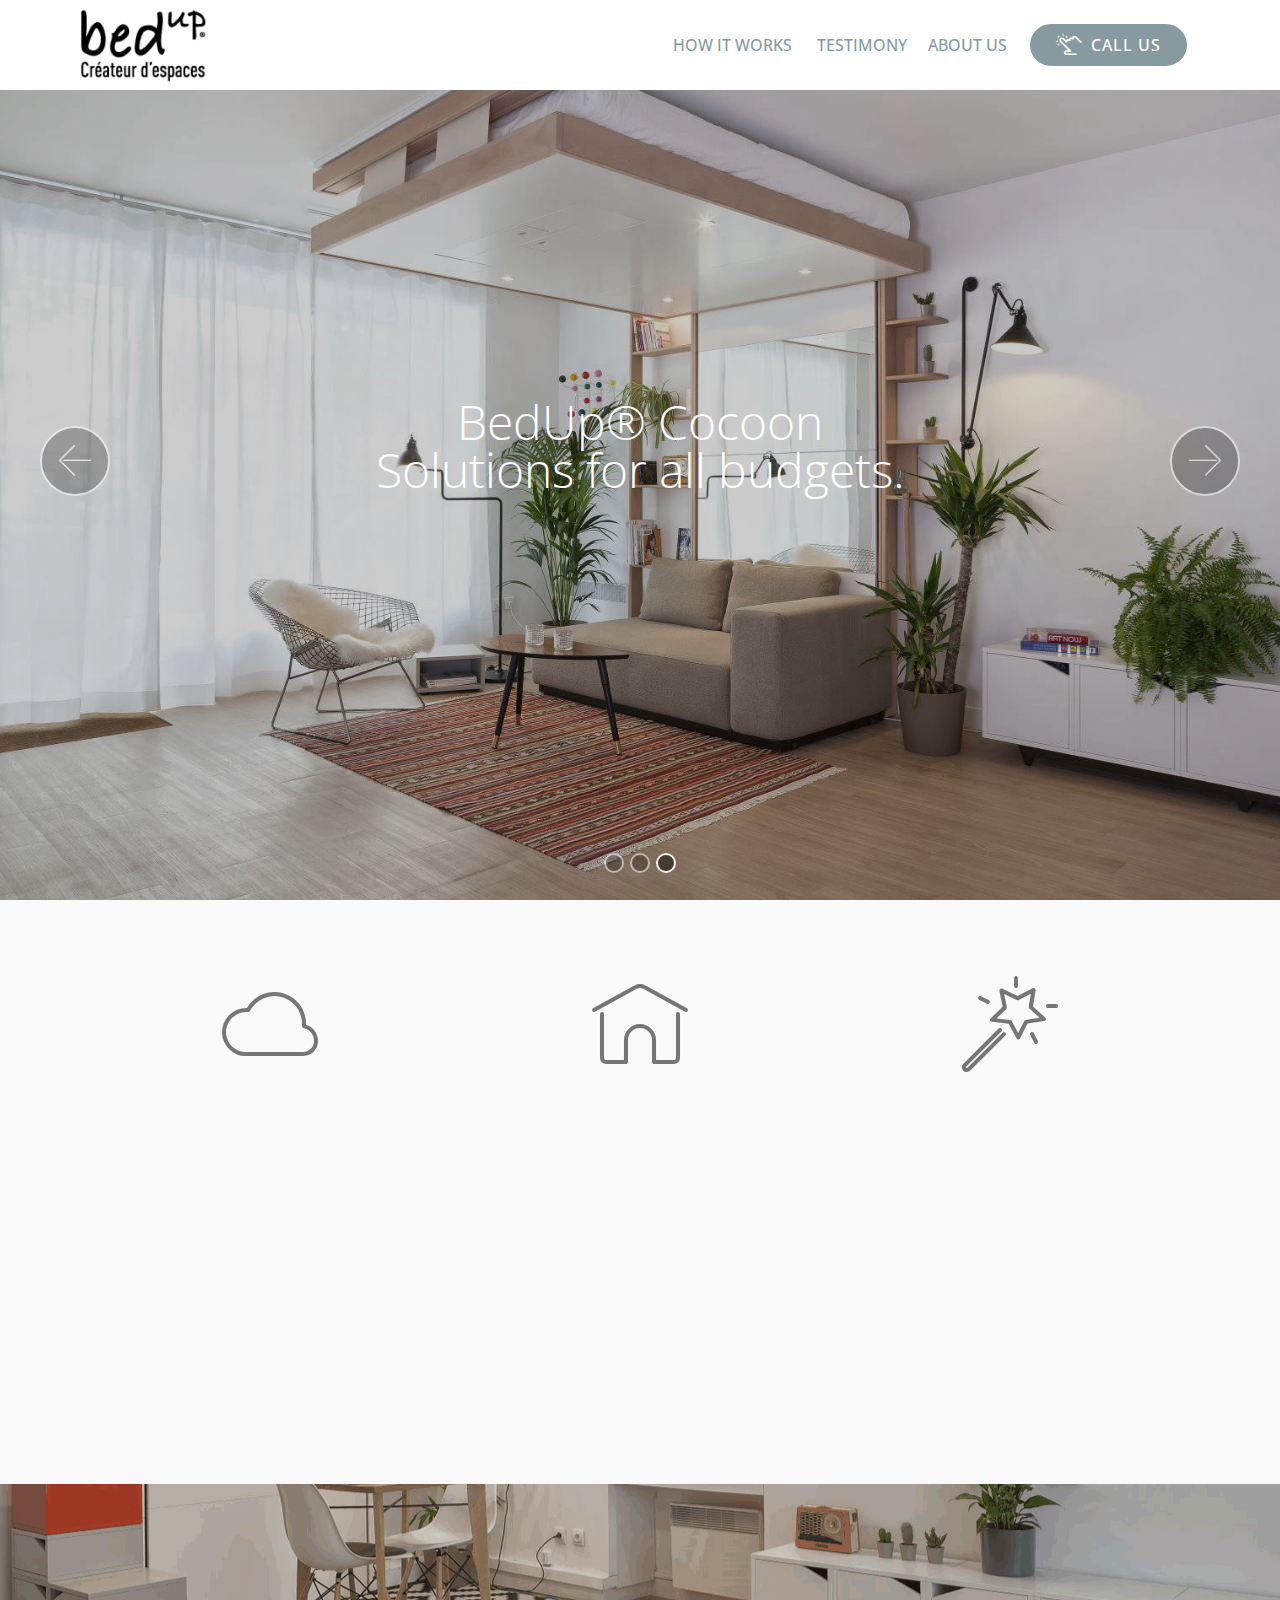
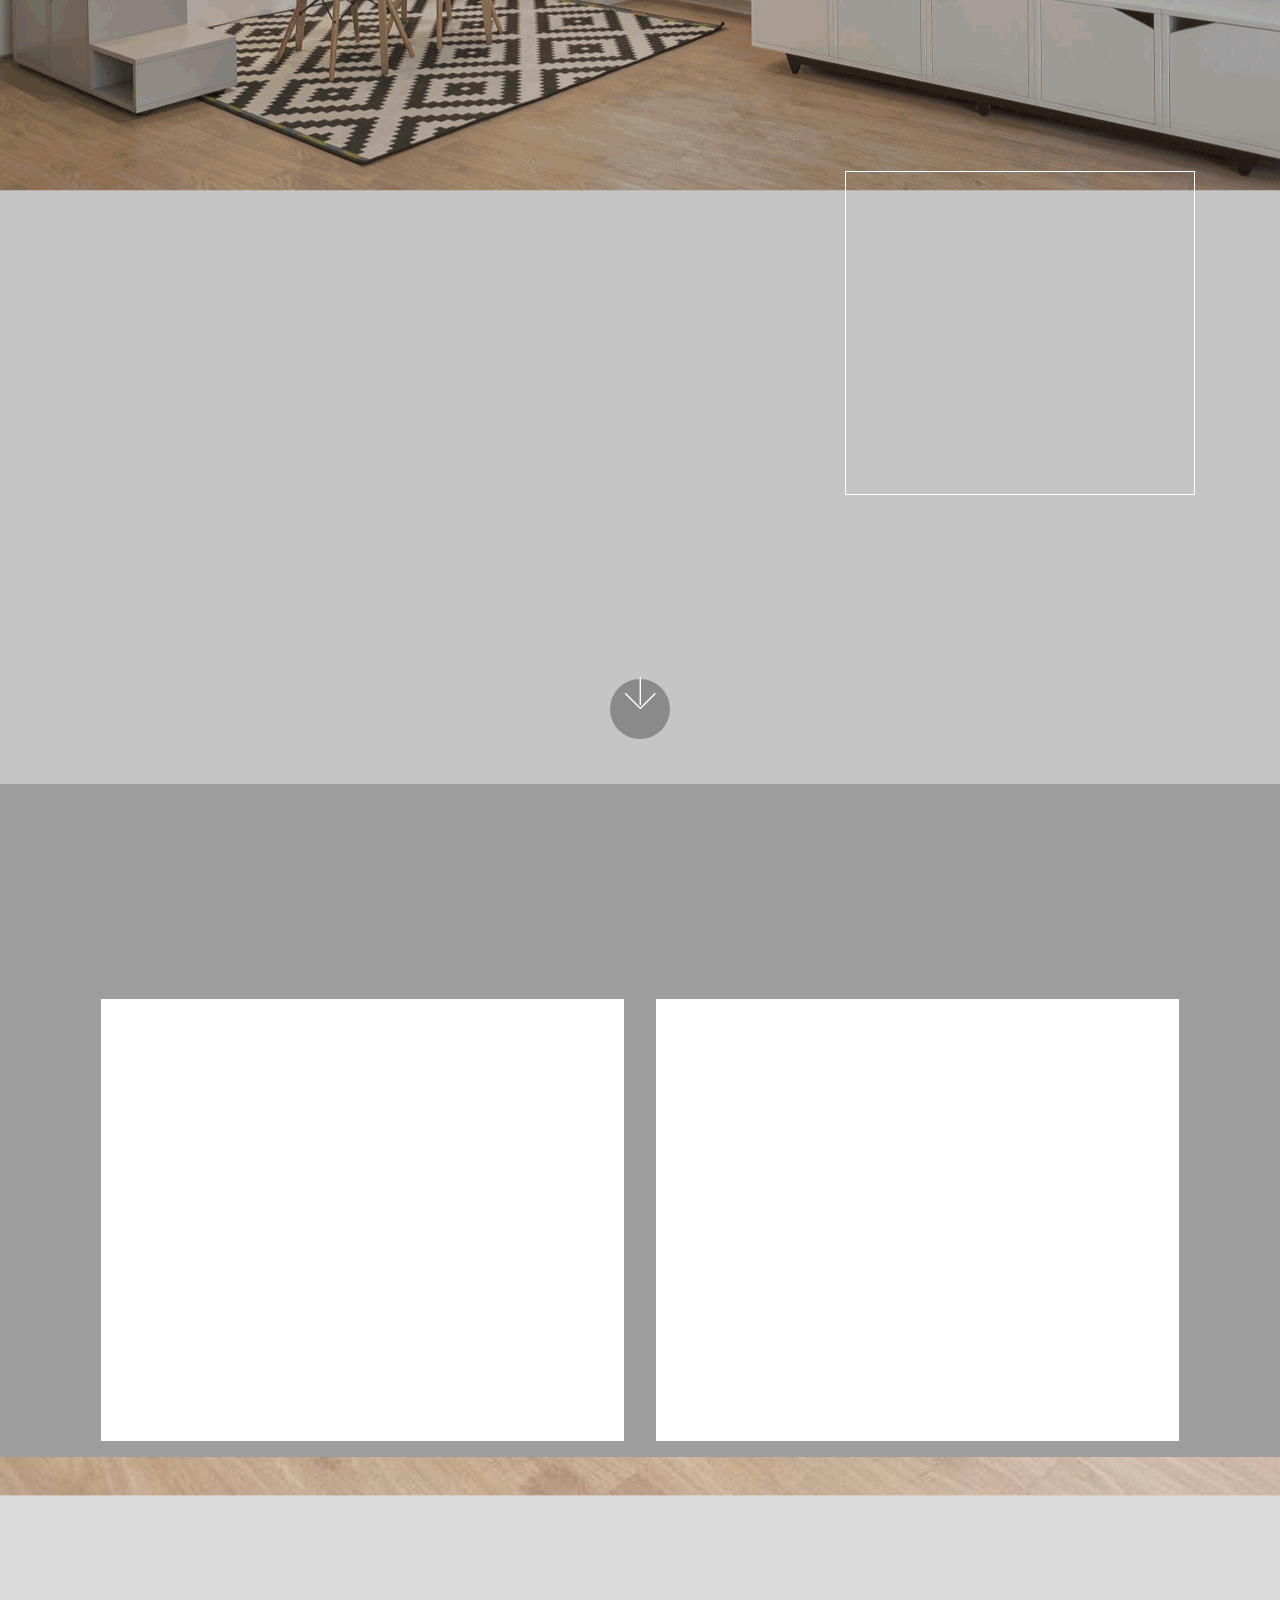
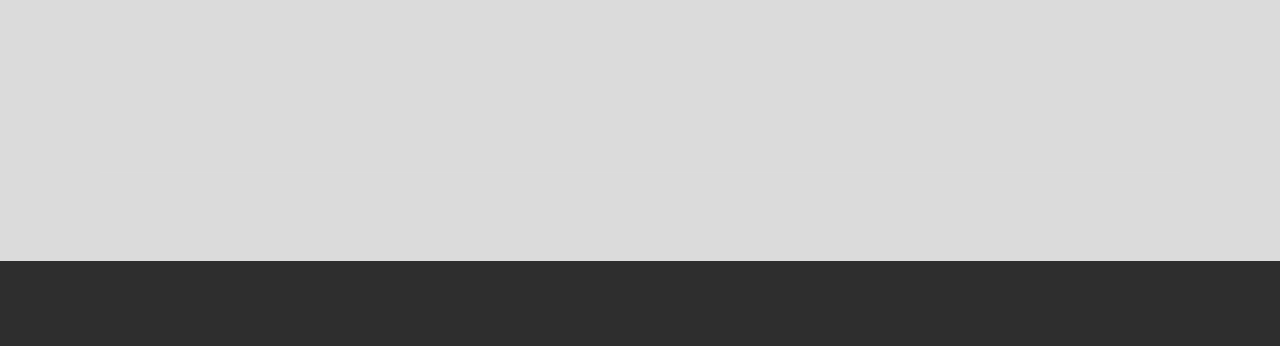
==== index.html @ de36a746 "create github pages" ====
<!DOCTYPE html>
<html >
<head>
  <!-- Site made with Mobirise Website Builder v4.7.2, https://mobirise.com -->
  <meta charset="UTF-8">
  <meta http-equiv="X-UA-Compatible" content="IE=edge">
  <meta name="generator" content="Mobirise v4.7.2, mobirise.com">
  <meta name="viewport" content="width=device-width, initial-scale=1, minimum-scale=1">
  <link rel="shortcut icon" href="assets/images/bedup-logo.png" type="image/x-icon">
  <meta name="description" content="	Optimize space combining on the same room living room, office and bedroom
	Smart alternative to the pull out couch, wardrobe-bed and mezzanine
	Minimum space and no need to move furniture to use his bed.

">
  <title>BedUp® beds.</title>
  <link rel="stylesheet" href="assets/web/assets/mobirise-icons/mobirise-icons.css">
  <link rel="stylesheet" href="assets/web/assets/mobirise-icons-bold/mobirise-icons-bold.css">
  <link rel="stylesheet" href="assets/tether/tether.min.css">
  <link rel="stylesheet" href="assets/bootstrap/css/bootstrap.min.css">
  <link rel="stylesheet" href="assets/bootstrap/css/bootstrap-grid.min.css">
  <link rel="stylesheet" href="assets/bootstrap/css/bootstrap-reboot.min.css">
  <link rel="stylesheet" href="assets/socicon/css/styles.css">
  <link rel="stylesheet" href="assets/animatecss/animate.min.css">
  <link rel="stylesheet" href="assets/dropdown/css/style.css">
  <link rel="stylesheet" href="assets/theme/css/style.css">
  <link rel="stylesheet" href="assets/mobirise/css/mbr-additional.css" type="text/css">
  
  
  
</head>
<body>
  <section class="menu cid-qAcu4gGdfv" once="menu" id="menu2-m">

    

    <nav class="navbar navbar-expand beta-menu navbar-dropdown align-items-center navbar-fixed-top navbar-toggleable-sm">
        <button class="navbar-toggler navbar-toggler-right" type="button" data-toggle="collapse" data-target="#navbarSupportedContent" aria-controls="navbarSupportedContent" aria-expanded="false" aria-label="Toggle navigation">
            <div class="hamburger">
                <span></span>
                <span></span>
                <span></span>
                <span></span>
            </div>
        </button>
        <div class="menu-logo">
            <div class="navbar-brand">
                <span class="navbar-logo">
                    <a href="index.html#header15-1">
                        <img src="assets/images/bedup-logo-officiel-144x84.png" alt="Mobirise" title="" style="height: 4.6rem;">
                    </a>
                </span>
                
            </div>
        </div>
        <div class="collapse navbar-collapse" id="navbarSupportedContent">
            <ul class="navbar-nav nav-dropdown" data-app-modern-menu="true"><li class="nav-item">
                    <a class="nav-link link text-warning display-4" href="index.html#features1-2"><strong>&nbsp;</strong>HOW IT WORKS</a>
                </li><li class="nav-item"><a class="nav-link link text-warning display-4" href="index.html#testimonials1-j">&nbsp;TESTIMONY</a></li><li class="nav-item">
                    <a class="nav-link link text-warning display-4" href="index.html#footer1-f">ABOUT US</a>
                </li></ul>
            <div class="navbar-buttons mbr-section-btn"><a class="btn btn-sm btn-warning display-4" href="tel:+972-52-553-5338"><span class="mbrib-touch mbr-iconfont mbr-iconfont-btn"></span>CALL US</a></div>
        </div>
    </nav>
</section>

<section class="engine"><a href="https://mobirise.me/w">html5 templates</a></section><section class="carousel slide cid-qyXpGbetZZ" data-interval="false" id="slider1-g">

    

    <div class="full-screen"><div class="mbr-slider slide carousel" data-pause="true" data-keyboard="false" data-ride="carousel" data-interval="4000"><ol class="carousel-indicators"><li data-app-prevent-settings="" data-target="#slider1-g" data-slide-to="0"></li><li data-app-prevent-settings="" data-target="#slider1-g" data-slide-to="1"></li><li data-app-prevent-settings="" data-target="#slider1-g" class=" active" data-slide-to="2"></li></ol><div class="carousel-inner" role="listbox"><div class="carousel-item slider-fullscreen-image" data-bg-video-slide="false" style="background-image: url(assets/images/bedup-campus-05-email-1600x1067-1600x1067.jpg);"><div class="container container-slide"><div class="image_wrapper"><div class="mbr-overlay" style="opacity: 0.2;"></div><img src="assets/images/bedup-campus-05-email-1600x1067-1600x1067.jpg"><div class="carousel-caption justify-content-center"><div class="col-10 align-center"><h2 class="mbr-fonts-style display-2">BedUp® Campus<br>No need to move to go to bed</h2></div></div></div></div></div><div class="carousel-item slider-fullscreen-image" data-bg-video-slide="false" style="background-image: url(assets/images/bedup-vision-02-email-1600x1067-1600x1067.jpg);"><div class="container container-slide"><div class="image_wrapper"><div class="mbr-overlay"></div><img src="assets/images/bedup-vision-02-email-1600x1067-1600x1067.jpg"><div class="carousel-caption justify-content-center"><div class="col-10 align-left"><h2 class="mbr-fonts-style display-2">BedUp® Vision<br>Elegant &amp; Functional&nbsp;</h2></div></div></div></div></div><div class="carousel-item slider-fullscreen-image active" data-bg-video-slide="false" style="background-image: url(assets/images/bedup-cocoon-02-email-1600x1067-1600x1067.jpg);"><div class="container container-slide"><div class="image_wrapper"><div class="mbr-overlay" style="opacity: 0.2;"></div><img src="assets/images/bedup-cocoon-02-email-1600x1067-1600x1067.jpg"><div class="carousel-caption justify-content-center"><div class="col-10 align-right"><h2 class="mbr-fonts-style display-2">BedUp® Cocoon<br>Solutions for all budgets.</h2></div></div></div></div></div></div><a data-app-prevent-settings="" class="carousel-control carousel-control-prev" role="button" data-slide="prev" href="#slider1-g"><span aria-hidden="true" class="mbri-left mbr-iconfont"></span><span class="sr-only">Previous</span></a><a data-app-prevent-settings="" class="carousel-control carousel-control-next" role="button" data-slide="next" href="#slider1-g"><span aria-hidden="true" class="mbri-right mbr-iconfont"></span><span class="sr-only">Next</span></a></div></div>

</section>

<section class="features1 cid-qyu5b8ZCJw" id="features1-2">
    
    

    
    <div class="container">
        <div class="media-container-row">

            <div class="card p-3 col-12 col-md-6 col-lg-4">
                <div class="card-img pb-3">
                    <span class="mbr-iconfont mbri-cloud" style="color: rgb(118, 118, 118);"></span>
                </div>
                <div class="card-box">
                    <h4 class="card-title py-3 mbr-fonts-style display-5">COMFORT</h4>
                    <p class="mbr-text mbr-fonts-style display-7">The bed-tray equipped with slats ensures same quality and comfort that a traditional bed.&nbsp;<br>Smart alternative to the pull out couch, wardrobe-bed and mezzanine
<br>Minimum space and no need to move furniture to use his bed.<br></p>
                </div>
            </div>

            <div class="card p-3 col-12 col-md-6 col-lg-4">
                <div class="card-img pb-3">
                    <span class="mbr-iconfont mbri-home" style="color: rgb(118, 118, 118);"></span>
                </div>
                <div class="card-box">
                    <h4 class="card-title py-3 mbr-fonts-style display-5">DECO</h4>
                    <p class="mbr-text mbr-fonts-style display-7">Integrating small bright spots under the bed turns it into an elegant ceiling light when in high position.&nbsp;<br>Combines elegant design with a functional, fast and silent system for daily use.
<br><br>&nbsp;</p>
                </div>
            </div>

            <div class="card p-3 col-12 col-md-6 col-lg-4">
                <div class="card-img pb-3">
                    <span class="mbr-iconfont mbri-magic-stick" style="color: rgb(118, 118, 118);"></span>
                </div>
                <div class="card-box">
                    <h4 class="card-title py-3 mbr-fonts-style display-5">CUSTOMIZE</h4>
                    <p class="mbr-text mbr-fonts-style display-7">A wide range of accessories is available to customize installation (mirrors, shelves, spot lights)<br>BedUp® comes in several models &amp; is&nbsp;perfect for small spaces <br>&nbsp;Get some extra space simply and aesthetically.&nbsp;<br>&nbsp;</p>
                </div>
            </div>

            

        </div>

    </div>

</section>

<section class="cid-qyu57uAh74 mbr-fullscreen mbr-parallax-background" id="header15-1">

    

    <div class="mbr-overlay" style="opacity: 0.2; background-color: rgb(35, 35, 35);"></div>

    <div class="container align-right">
<div class="row">
    <div class="mbr-white col-lg-8 col-md-7 content-container">
        <h1 class="mbr-section-title mbr-bold pb-3 mbr-fonts-style display-2">&nbsp;<span style="font-weight: normal;">BEDUP® <br>SPACE FOR DREAMS</span></h1>
        <p class="mbr-text pb-3 mbr-fonts-style display-5">&nbsp; Optimize space combining on the same room <br>living room, office and bedroom<br><br>BEDUP® perfect for small spaces<br></p>
    </div>
    <div class="col-lg-4 col-md-5">
    <div class="form-container">
        <div class="media-container-column" data-form-type="formoid">
            <div data-form-alert="" hidden="" class="align-center">Nous vous recontactons prochainement !
PLUS D'INFOS SUR  www.isolation-un-euro.fr</div>
            <form class="mbr-form" action="https://mobirise.com/" method="post" data-form-title="Mobirise Form"><input type="hidden" name="email" data-form-email="true" value="RJsSmFTEd/DNKPx/GMkqSo+VES9348cDKSripJlyoXv/T1XuLhjpOS/wDwe92d45ATA30zPIASbLzynqp5A9hoW/FUodmvIGKwKpRWeLE13OHWR8a7GVLadb8E2IxSIB" data-form-field="Email">
                <div data-for="name">
                    <div class="form-group">
                        <input type="text" class="form-control px-3" name="name" data-form-field="Name" placeholder="Nom" required="" id="name-header15-1">
                    </div>
                </div>
                <div data-for="email">
                    <div class="form-group">
                        <input type="email" class="form-control px-3" name="email" data-form-field="Email" placeholder="Email" required="" id="email-header15-1">
                    </div>
                </div>
                <div data-for="phone">
                    <div class="form-group">
                        <input type="tel" class="form-control px-3" name="phone" data-form-field="Phone" placeholder="Mobile" id="phone-header15-1">
                    </div>
                </div>
                
                <span class="input-group-btn"><button href="" type="submit" class="btn btn-form btn-primary-outline display-4">SEND</button></span>
            </form>
        </div>
    </div>
    </div>
</div>
    </div>
    <div class="mbr-arrow hidden-sm-down" aria-hidden="true">
        <a href="#next">
            <i class="mbri-down mbr-iconfont"></i>
        </a>
    </div>
</section>

<section class="testimonials1 cid-qzf1mbn3io mbr-parallax-background" id="testimonials1-j">

    

    <div class="mbr-overlay" style="opacity: 0.4; background-color: rgb(35, 35, 35);">
    </div>
    <div class="container">
        <div class="media-container-row">
            <div class="title col-12 align-center">
                <h2 class="pb-3 mbr-fonts-style display-2">
                    
                <div><br></div><div>
</div><div>THEY CHOOSED BedUp®</div></h2>
                <h3 class="mbr-section-subtitle mbr-light pb-3 mbr-fonts-style display-5">FRENCH DESIGN AND MANUFACTURING</h3>
            </div>
        </div>
    </div>

    <div class="container pt-3 mt-2">
        <div class="media-container-row">
            <div class="mbr-testimonial p-3 align-center col-12 col-md-6">
                <div class="panel-item p-3">
                    <div class="card-block">
                        <div class="testimonial-photo">
                            <img src="assets/images/team8-263x380.jpg" alt="" title="">
                        </div>
                        <p class="mbr-text mbr-fonts-style display-7">Instead of folding against a wall, this space-saving bed can be hoisted up to the ceiling to create more room in studio apartments<br></p>
                    </div>
                    <div class="card-footer">
                        <div class="mbr-author-name mbr-bold mbr-fonts-style display-7"></div>
                        <small class="mbr-author-desc mbr-italic mbr-light mbr-fonts-style display-7">DECORATION MAGAZINE<br><strong>Meg Miller Co Design</strong><br>Paris<br></small>
                    </div>
                </div>
            </div>

            <div class="mbr-testimonial p-3 align-center col-12 col-md-6">
                <div class="panel-item p-3">
                    <div class="card-block">
                        <div class="testimonial-photo">
                            <img src="assets/images/03-150x150.jpg" alt="" title="">
                        </div>
                        <p class="mbr-text mbr-fonts-style display-7">Adaptive space-saving <br>bed snaps into ceiling when not needed<br>The best way to handle little flats</p>
                    </div>
                    <div class="card-footer">
                        <div class="mbr-author-name mbr-bold mbr-fonts-style display-7"><span style="font-weight: normal;">FAIR COMPANY</span><br>Kirsten Dunzen<br></div>
                        <small class="mbr-author-desc mbr-italic mbr-light mbr-fonts-style display-7">London</small>
                    </div>
                </div>
            </div>

            

            

            

            
        </div>
    </div>   
</section>

<section class="cid-qyMAiLQuYO mbr-parallax-background" id="footer1-f">

    

    <div class="mbr-overlay" style="background-color: rgb(60, 60, 60); opacity: 0.1;"></div>

    <div class="container">
        <div class="media-container-row content text-white">
            <div class="col-12 col-md-3">
                <div class="media-wrap">
                    <a href="https://mobirise.com/">
                        <img src="assets/images/bedup-logo-officiel-188x109.png" alt="Mobirise" title="">
                    </a>
                </div>
            </div>
            <div class="col-12 col-md-3 mbr-fonts-style display-7">
                <h5 class="pb-3">FIND US</h5>
                <p class="mbr-text">POB 265<br>JERUSALEM<br><br><br>BEDUP ISRAEL<br>BEDUP &nbsp;GROUP<br><br></p>
            </div>
            <div class="col-12 col-md-3 mbr-fonts-style display-7">
                <h5 class="pb-3">
                    CONTACT US</h5>
                <p class="mbr-text">
                    Email: <a href="mailto:Bedup.israel@gmail.com" class="text-white">Bedup.israel@gmail.com</a><br>Tel: <a href="tel:+972-52-553-5338" class="text-white">052-553-5338</a><br><br><br>ID : 522019322&nbsp;<a href="tel:+33975180440"><br></a><br></p>
            </div>
            <div class="col-12 col-md-3 mbr-fonts-style display-7">
                <h5 class="pb-3">LINKS</h5>
                <p class="mbr-text">D<a href="http://www.delphinemaumot.com/" class="text-white" target="_blank">elphine Maumot</a>&nbsp;Architect<br>London<br><br>Philippe Loury
Architecte
<br>Paris<br><br></p>
            </div>
        </div>
        <div class="footer-lower">
            <div class="media-container-row">
                <div class="col-sm-12">
                    <hr>
                </div>
            </div>
            <div class="media-container-row mbr-white">
                <div class="col-sm-6 copyright">
                    <p class="mbr-text mbr-fonts-style display-7">© Copyright 2014-2018<br></p>
                </div>
                <div class="col-md-6">
                    <div class="social-list align-right">
                        <div class="soc-item">
                            <a href="https://twitter.com/mobirise" target="_blank">
                                <span class="mbr-iconfont mbr-iconfont-social socicon-facebook socicon"></span>
                            </a>
                        </div>
                        
                        
                        
                        
                        
                    </div>
                </div>
            </div>
        </div>
    </div>
</section>

<section once="" class="cid-qyMA9ke7Hw" id="footer6-d">

    

    

    <div class="container">
        <div class="media-container-row align-center mbr-white">
            <div class="col-12">
                <p class="mbr-text mb-0 mbr-fonts-style display-7">
                    © Copyright 2014- 2018 BedUpIsrael®&nbsp;</p>
            </div>
        </div>
    </div>
</section>


  <script src="assets/web/assets/jquery/jquery.min.js"></script>
  <script src="assets/popper/popper.min.js"></script>
  <script src="assets/tether/tether.min.js"></script>
  <script src="assets/bootstrap/js/bootstrap.min.js"></script>
  <script src="assets/ytplayer/jquery.mb.ytplayer.min.js"></script>
  <script src="assets/vimeoplayer/jquery.mb.vimeo_player.js"></script>
  <script src="assets/bootstrapcarouselswipe/bootstrap-carousel-swipe.js"></script>
  <script src="assets/viewportchecker/jquery.viewportchecker.js"></script>
  <script src="assets/parallax/jarallax.min.js"></script>
  <script src="assets/dropdown/js/script.min.js"></script>
  <script src="assets/touchswipe/jquery.touch-swipe.min.js"></script>
  <script src="assets/smoothscroll/smooth-scroll.js"></script>
  <script src="assets/theme/js/script.js"></script>
  <script src="assets/slidervideo/script.js"></script>
  <script src="assets/formoid/formoid.min.js"></script>
  
  
 <div id="scrollToTop" class="scrollToTop mbr-arrow-up"><a style="text-align: center;"><i></i></a></div>
    <input name="animation" type="hidden">
  </body>
</html>
---- assets/web/assets/mobirise-icons/mobirise-icons.css ----
@font-face {
  font-family: 'MobiriseIcons';
  src:  url('mobirise-icons.eot?spat4u');
  src:  url('mobirise-icons.eot?spat4u#iefix') format('embedded-opentype'),
    url('mobirise-icons.ttf?spat4u') format('truetype'),
    url('mobirise-icons.woff?spat4u') format('woff'),
    url('mobirise-icons.svg?spat4u#MobiriseIcons') format('svg');
  font-weight: normal;
  font-style: normal;
}

[class^="mbri-"], [class*=" mbri-"] {
  /* use !important to prevent issues with browser extensions that change fonts */
  font-family: MobiriseIcons !important;
  speak: none;
  font-style: normal;
  font-weight: normal;
  font-variant: normal;
  text-transform: none;
  line-height: 1;

  /* Better Font Rendering =========== */
  -webkit-font-smoothing: antialiased;
  -moz-osx-font-smoothing: grayscale;
}

.mbri-add-submenu:before {
  content: "\e900";
}
.mbri-alert:before {
  content: "\e901";
}
.mbri-align-center:before {
  content: "\e902";
}
.mbri-align-justify:before {
  content: "\e903";
}
.mbri-align-left:before {
  content: "\e904";
}
.mbri-align-right:before {
  content: "\e905";
}
.mbri-android:before {
  content: "\e906";
}
.mbri-apple:before {
  content: "\e907";
}
.mbri-arrow-down:before {
  content: "\e908";
}
.mbri-arrow-next:before {
  content: "\e909";
}
.mbri-arrow-prev:before {
  content: "\e90a";
}
.mbri-arrow-up:before {
  content: "\e90b";
}
.mbri-bold:before {
  content: "\e90c";
}
.mbri-bookmark:before {
  content: "\e90d";
}
.mbri-bootstrap:before {
  content: "\e90e";
}
.mbri-briefcase:before {
  content: "\e90f";
}
.mbri-browse:before {
  content: "\e910";
}
.mbri-bulleted-list:before {
  content: "\e911";
}
.mbri-calendar:before {
  content: "\e912";
}
.mbri-camera:before {
  content: "\e913";
}
.mbri-cart-add:before {
  content: "\e914";
}
.mbri-cart-full:before {
  content: "\e915";
}
.mbri-cash:before {
  content: "\e916";
}
.mbri-change-style:before {
  content: "\e917";
}
.mbri-chat:before {
  content: "\e918";
}
.mbri-clock:before {
  content: "\e919";
}
.mbri-close:before {
  content: "\e91a";
}
.mbri-cloud:before {
  content: "\e91b";
}
.mbri-code:before {
  content: "\e91c";
}
.mbri-contact-form:before {
  content: "\e91d";
}
.mbri-credit-card:before {
  content: "\e91e";
}
.mbri-cursor-click:before {
  content: "\e91f";
}
.mbri-cust-feedback:before {
  content: "\e920";
}
.mbri-database:before {
  content: "\e921";
}
.mbri-delivery:before {
  content: "\e922";
}
.mbri-desktop:before {
  content: "\e923";
}
.mbri-devices:before {
  content: "\e924";
}
.mbri-down:before {
  content: "\e925";
}
.mbri-download:before {
  content: "\e989";
}
.mbri-drag-n-drop:before {
  content: "\e927";
}
.mbri-drag-n-drop2:before {
  content: "\e928";
}
.mbri-edit:before {
  content: "\e929";
}
.mbri-edit2:before {
  content: "\e92a";
}
.mbri-error:before {
  content: "\e92b";
}
.mbri-extension:before {
  content: "\e92c";
}
.mbri-features:before {
  content: "\e92d";
}
.mbri-file:before {
  content: "\e92e";
}
.mbri-flag:before {
  content: "\e92f";
}
.mbri-folder:before {
  content: "\e930";
}
.mbri-gift:before {
  content: "\e931";
}
.mbri-github:before {
  content: "\e932";
}
.mbri-globe:before {
  content: "\e933";
}
.mbri-globe-2:before {
  content: "\e934";
}
.mbri-growing-chart:before {
  content: "\e935";
}
.mbri-hearth:before {
  content: "\e936";
}
.mbri-help:before {
  content: "\e937";
}
.mbri-home:before {
  content: "\e938";
}
.mbri-hot-cup:before {
  content: "\e939";
}
.mbri-idea:before {
  content: "\e93a";
}
.mbri-image-gallery:before {
  content: "\e93b";
}
.mbri-image-slider:before {
  content: "\e93c";
}
.mbri-info:before {
  content: "\e93d";
}
.mbri-italic:before {
  content: "\e93e";
}
.mbri-key:before {
  content: "\e93f";
}
.mbri-laptop:before {
  content: "\e940";
}
.mbri-layers:before {
  content: "\e941";
}
.mbri-left-right:before {
  content: "\e942";
}
.mbri-left:before {
  content: "\e943";
}
.mbri-letter:before {
  content: "\e944";
}
.mbri-like:before {
  content: "\e945";
}
.mbri-link:before {
  content: "\e946";
}
.mbri-lock:before {
  content: "\e947";
}
.mbri-login:before {
  content: "\e948";
}
.mbri-logout:before {
  content: "\e949";
}
.mbri-magic-stick:before {
  content: "\e94a";
}
.mbri-map-pin:before {
  content: "\e94b";
}
.mbri-menu:before {
  content: "\e94c";
}
.mbri-mobile:before {
  content: "\e94d";
}
.mbri-mobile2:before {
  content: "\e94e";
}
.mbri-mobirise:before {
  content: "\e94f";
}
.mbri-more-horizontal:before {
  content: "\e950";
}
.mbri-more-vertical:before {
  content: "\e951";
}
.mbri-music:before {
  content: "\e952";
}
.mbri-new-file:before {
  content: "\e953";
}
.mbri-numbered-list:before {
  content: "\e954";
}
.mbri-opened-folder:before {
  content: "\e955";
}
.mbri-pages:before {
  content: "\e956";
}
.mbri-paper-plane:before {
  content: "\e957";
}
.mbri-paperclip:before {
  content: "\e958";
}
.mbri-photo:before {
  content: "\e959";
}
.mbri-photos:before {
  content: "\e95a";
}
.mbri-pin:before {
  content: "\e95b";
}
.mbri-play:before {
  content: "\e95c";
}
.mbri-plus:before {
  content: "\e95d";
}
.mbri-preview:before {
  content: "\e95e";
}
.mbri-print:before {
  content: "\e95f";
}
.mbri-protect:before {
  content: "\e960";
}
.mbri-question:before {
  content: "\e961";
}
.mbri-quote-left:before {
  content: "\e962";
}
.mbri-quote-right:before {
  content: "\e963";
}
.mbri-refresh:before {
  content: "\e964";
}
.mbri-responsive:before {
  content: "\e965";
}
.mbri-right:before {
  content: "\e966";
}
.mbri-rocket:before {
  content: "\e967";
}
.mbri-sad-face:before {
  content: "\e968";
}
.mbri-sale:before {
  content: "\e969";
}
.mbri-save:before {
  content: "\e96a";
}
.mbri-search:before {
  content: "\e96b";
}
.mbri-setting:before {
  content: "\e96c";
}
.mbri-setting2:before {
  content: "\e96d";
}
.mbri-setting3:before {
  content: "\e96e";
}
.mbri-share:before {
  content: "\e96f";
}
.mbri-shopping-bag:before {
  content: "\e970";
}
.mbri-shopping-basket:before {
  content: "\e971";
}
.mbri-shopping-cart:before {
  content: "\e972";
}
.mbri-sites:before {
  content: "\e973";
}
.mbri-smile-face:before {
  content: "\e974";
}
.mbri-speed:before {
  content: "\e975";
}
.mbri-star:before {
  content: "\e976";
}
.mbri-success:before {
  content: "\e977";
}
.mbri-sun:before {
  content: "\e978";
}
.mbri-sun2:before {
  content: "\e979";
}
.mbri-tablet:before {
  content: "\e97a";
}
.mbri-tablet-vertical:before {
  content: "\e97b";
}
.mbri-target:before {
  content: "\e97c";
}
.mbri-timer:before {
  content: "\e97d";
}
.mbri-to-ftp:before {
  content: "\e97e";
}
.mbri-to-local-drive:before {
  content: "\e97f";
}
.mbri-touch-swipe:before {
  content: "\e980";
}
.mbri-touch:before {
  content: "\e981";
}
.mbri-trash:before {
  content: "\e982";
}
.mbri-underline:before {
  content: "\e983";
}
.mbri-unlink:before {
  content: "\e984";
}
.mbri-unlock:before {
  content: "\e985";
}
.mbri-up-down:before {
  content: "\e986";
}
.mbri-up:before {
  content: "\e987";
}
.mbri-update:before {
  content: "\e988";
}
.mbri-upload:before {
 content: "\e926"; 
}
.mbri-user:before {
  content: "\e98a";
}
.mbri-user2:before {
  content: "\e98b";
}
.mbri-users:before {
  content: "\e98c";
}
.mbri-video:before {
  content: "\e98d";
}
.mbri-video-play:before {
  content: "\e98e";
}
.mbri-watch:before {
  content: "\e98f";
}
.mbri-website-theme:before {
  content: "\e990";
}
.mbri-wifi:before {
  content: "\e991";
}
.mbri-windows:before {
  content: "\e992";
}
.mbri-zoom-out:before {
  content: "\e993";
}
.mbri-redo:before {
  content: "\e994";
}
.mbri-undo:before {
  content: "\e995";
}
---- assets/web/assets/mobirise-icons-bold/mobirise-icons-bold.css ----
@font-face {
  font-family: 'mobirise-icons-bold';
  src:  url('mobirise-icons-bold.eot?m1l4yr');
  src:  url('mobirise-icons-bold.eot?m1l4yr#iefix') format('embedded-opentype'),
    url('mobirise-icons-bold.ttf?m1l4yr') format('truetype'),
    url('mobirise-icons-bold.woff?m1l4yr') format('woff'),
    url('mobirise-icons-bold.svg?m1l4yr#mobirise-icons-bold') format('svg');
  font-weight: normal;
  font-style: normal;
}

[class^="mbrib-"], [class*="mbrib-"] {
  /* use !important to prevent issues with browser extensions that change fonts */
  font-family: 'mobirise-icons-bold' !important;
  speak: none;
  font-style: normal;
  font-weight: normal;
  font-variant: normal;
  text-transform: none;
  line-height: 1;

  /* Better Font Rendering =========== */
  -webkit-font-smoothing: antialiased;
  -moz-osx-font-smoothing: grayscale;
}

.mbrib-add-submenu:before {
  content: "\e900";
}
.mbrib-alert:before {
  content: "\e901";
}
.mbrib-align-center:before {
  content: "\e902";
}
.mbrib-align-justify:before {
  content: "\e903";
}
.mbrib-align-left:before {
  content: "\e904";
}
.mbrib-align-right:before {
  content: "\e905";
}
.mbrib-android:before {
  content: "\e906";
}
.mbrib-apple:before {
  content: "\e907";
}
.mbrib-arrow-down:before {
  content: "\e908";
}
.mbrib-arrow-next:before {
  content: "\e909";
}
.mbrib-arrow-prev:before {
  content: "\e90a";
}
.mbrib-arrow-up:before {
  content: "\e90b";
}
.mbrib-bold:before {
  content: "\e90c";
}
.mbrib-bookmark:before {
  content: "\e90d";
}
.mbrib-bootstrap:before {
  content: "\e90e";
}
.mbrib-briefcase:before {
  content: "\e90f";
}
.mbrib-browse:before {
  content: "\e910";
}
.mbrib-bulleted-list:before {
  content: "\e911";
}
.mbrib-calendar:before {
  content: "\e912";
}
.mbrib-camera:before {
  content: "\e913";
}
.mbrib-cart-add:before {
  content: "\e914";
}
.mbrib-cart-full:before {
  content: "\e915";
}
.mbrib-cash:before {
  content: "\e916";
}
.mbrib-change-style:before {
  content: "\e917";
}
.mbrib-chat:before {
  content: "\e918";
}
.mbrib-clock:before {
  content: "\e919";
}
.mbrib-close:before {
  content: "\e91a";
}
.mbrib-cloud:before {
  content: "\e91b";
}
.mbrib-code:before {
  content: "\e91c";
}
.mbrib-contact-form:before {
  content: "\e91d";
}
.mbrib-credit-card:before {
  content: "\e91e";
}
.mbrib-cursor-click:before {
  content: "\e91f";
}
.mbrib-cust-feedback:before {
  content: "\e920";
}
.mbrib-database:before {
  content: "\e921";
}
.mbrib-delivery:before {
  content: "\e922";
}
.mbrib-desktop:before {
  content: "\e923";
}
.mbrib-devices:before {
  content: "\e924";
}
.mbrib-down:before {
  content: "\e925";
}
.mbrib-download:before {
  content: "\e926";
}
.mbrib-drag-n-drop:before {
  content: "\e927";
}
.mbrib-drag-n-drop2:before {
  content: "\e928";
}
.mbrib-edit:before {
  content: "\e929";
}
.mbrib-edit2:before {
  content: "\e92a";
}
.mbrib-error:before {
  content: "\e92b";
}
.mbrib-extension:before {
  content: "\e92c";
}
.mbrib-features:before {
  content: "\e92d";
}
.mbrib-file:before {
  content: "\e92e";
}
.mbrib-flag:before {
  content: "\e92f";
}
.mbrib-folder:before {
  content: "\e930";
}
.mbrib-gift:before {
  content: "\e931";
}
.mbrib-github:before {
  content: "\e932";
}
.mbrib-globe-2:before {
  content: "\e933";
}
.mbrib-globe:before {
  content: "\e934";
}
.mbrib-growing-chart:before {
  content: "\e935";
}
.mbrib-hearth:before {
  content: "\e936";
}
.mbrib-help:before {
  content: "\e937";
}
.mbrib-home:before {
  content: "\e938";
}
.mbrib-hot-cup:before {
  content: "\e939";
}
.mbrib-idea:before {
  content: "\e93a";
}
.mbrib-image-gallery:before {
  content: "\e93b";
}
.mbrib-image-slider:before {
  content: "\e93c";
}
.mbrib-info:before {
  content: "\e93d";
}
.mbrib-italic:before {
  content: "\e93e";
}
.mbrib-key:before {
  content: "\e93f";
}
.mbrib-laptop:before {
  content: "\e940";
}
.mbrib-layers:before {
  content: "\e941";
}
.mbrib-left-right:before {
  content: "\e942";
}
.mbrib-left:before {
  content: "\e943";
}
.mbrib-letter:before {
  content: "\e944";
}
.mbrib-like:before {
  content: "\e945";
}
.mbrib-link:before {
  content: "\e946";
}
.mbrib-lock:before {
  content: "\e947";
}
.mbrib-login:before {
  content: "\e948";
}
.mbrib-logout:before {
  content: "\e949";
}
.mbrib-magic-stick:before {
  content: "\e94a";
}
.mbrib-map-pin:before {
  content: "\e94b";
}
.mbrib-menu:before {
  content: "\e94c";
}
.mbrib-mobile:before {
  content: "\e94d";
}
.mbrib-mobile2:before {
  content: "\e94e";
}
.mbrib-mobirise:before {
  content: "\e94f";
}
.mbrib-more-horizontal:before {
  content: "\e950";
}
.mbrib-more-vertical:before {
  content: "\e951";
}
.mbrib-music:before {
  content: "\e952";
}
.mbrib-new-file:before {
  content: "\e953";
}
.mbrib-numbered-list:before {
  content: "\e954";
}
.mbrib-opened-folder:before {
  content: "\e955";
}
.mbrib-pages:before {
  content: "\e956";
}
.mbrib-paper-plane:before {
  content: "\e957";
}
.mbrib-paperclip:before {
  content: "\e958";
}
.mbrib-photo:before {
  content: "\e959";
}
.mbrib-photos:before {
  content: "\e95a";
}
.mbrib-pin:before {
  content: "\e95b";
}
.mbrib-play:before {
  content: "\e95c";
}
.mbrib-plus:before {
  content: "\e95d";
}
.mbrib-preview:before {
  content: "\e95e";
}
.mbrib-print:before {
  content: "\e95f";
}
.mbrib-protect:before {
  content: "\e960";
}
.mbrib-question:before {
  content: "\e961";
}
.mbrib-quote-left:before {
  content: "\e962";
}
.mbrib-quote-right:before {
  content: "\e963";
}
.mbrib-redo:before {
  content: "\e964";
}
.mbrib-refresh:before {
  content: "\e965";
}
.mbrib-responsive:before {
  content: "\e966";
}
.mbrib-right:before {
  content: "\e967";
}
.mbrib-rocket:before {
  content: "\e968";
}
.mbrib-sad-face:before {
  content: "\e969";
}
.mbrib-sale:before {
  content: "\e96a";
}
.mbrib-save:before {
  content: "\e96b";
}
.mbrib-search:before {
  content: "\e96c";
}
.mbrib-setting:before {
  content: "\e96d";
}
.mbrib-setting2:before {
  content: "\e96e";
}
.mbrib-setting3:before {
  content: "\e96f";
}
.mbrib-share:before {
  content: "\e970";
}
.mbrib-shopping-bag:before {
  content: "\e971";
}
.mbrib-shopping-basket:before {
  content: "\e972";
}
.mbrib-shopping-cart:before {
  content: "\e973";
}
.mbrib-sites:before {
  content: "\e974";
}
.mbrib-smile-face:before {
  content: "\e975";
}
.mbrib-speed:before {
  content: "\e976";
}
.mbrib-star:before {
  content: "\e977";
}
.mbrib-success:before {
  content: "\e978";
}
.mbrib-sun:before {
  content: "\e979";
}
.mbrib-sun2:before {
  content: "\e97a";
}
.mbrib-tablet-vertical:before {
  content: "\e97b";
}
.mbrib-tablet:before {
  content: "\e97c";
}
.mbrib-target:before {
  content: "\e97d";
}
.mbrib-timer:before {
  content: "\e97e";
}
.mbrib-to-ftp:before {
  content: "\e97f";
}
.mbrib-to-local-drive:before {
  content: "\e980";
}
.mbrib-touch-swipe:before {
  content: "\e981";
}
.mbrib-touch:before {
  content: "\e982";
}
.mbrib-trash:before {
  content: "\e983";
}
.mbrib-underline:before {
  content: "\e984";
}
.mbrib-undo:before {
  content: "\e985";
}
.mbrib-unlink:before {
  content: "\e986";
}
.mbrib-unlock:before {
  content: "\e987";
}
.mbrib-up-down:before {
  content: "\e988";
}
.mbrib-up:before {
  content: "\e989";
}
.mbrib-update:before {
  content: "\e98a";
}
.mbrib-upload:before {
  content: "\e98b";
}
.mbrib-user:before {
  content: "\e98c";
}
.mbrib-user2:before {
  content: "\e98d";
}
.mbrib-users:before {
  content: "\e98e";
}
.mbrib-video-play:before {
  content: "\e98f";
}
.mbrib-video:before {
  content: "\e990";
}
.mbrib-watch:before {
  content: "\e991";
}
.mbrib-website-theme:before {
  content: "\e992";
}
.mbrib-wifi:before {
  content: "\e993";
}
.mbrib-windows:before {
  content: "\e994";
}
.mbrib-zoom-out:before {
  content: "\e995";
}
---- assets/socicon/css/styles.css ----
@charset "UTF-8";

@font-face {
  font-family: "socicon";
  src:url("../fonts/socicon.eot");
  src:url("../fonts/socicon.eot?#iefix") format("embedded-opentype"),
    url("../fonts/socicon.woff") format("woff"),
    url("../fonts/socicon.ttf") format("truetype"),
    url("../fonts/socicon.svg#socicon") format("svg");
  font-weight: normal;
  font-style: normal;

}

[data-icon]:before {
  font-family: "socicon" !important;
  content: attr(data-icon);
  font-style: normal !important;
  font-weight: normal !important;
  font-variant: normal !important;
  text-transform: none !important;
  speak: none;
  line-height: 1;
  -webkit-font-smoothing: antialiased;
  -moz-osx-font-smoothing: grayscale;
}

[class^="socicon-"]:before,
[class*=" socicon-"]:before {
  font-family: "socicon" !important;
  font-style: normal !important;
  font-weight: normal !important;
  font-variant: normal !important;
  text-transform: none !important;
  speak: none;
  line-height: 1;
  -webkit-font-smoothing: antialiased;
  -moz-osx-font-smoothing: grayscale;
}

.socicon-modelmayhem:before {
  content: "\e000";
}
.socicon-mixcloud:before {
  content: "\e001";
}
.socicon-drupal:before {
  content: "\e002";
}
.socicon-swarm:before {
  content: "\e003";
}
.socicon-istock:before {
  content: "\e004";
}
.socicon-yammer:before {
  content: "\e005";
}
.socicon-ello:before {
  content: "\e006";
}
.socicon-stackoverflow:before {
  content: "\e007";
}
.socicon-persona:before {
  content: "\e008";
}
.socicon-triplej:before {
  content: "\e009";
}
.socicon-houzz:before {
  content: "\e00a";
}
.socicon-rss:before {
  content: "\e00b";
}
.socicon-paypal:before {
  content: "\e00c";
}
.socicon-odnoklassniki:before {
  content: "\e00d";
}
.socicon-airbnb:before {
  content: "\e00e";
}
.socicon-periscope:before {
  content: "\e00f";
}
.socicon-outlook:before {
  content: "\e010";
}
.socicon-coderwall:before {
  content: "\e011";
}
.socicon-tripadvisor:before {
  content: "\e012";
}
.socicon-appnet:before {
  content: "\e013";
}
.socicon-goodreads:before {
  content: "\e014";
}
.socicon-tripit:before {
  content: "\e015";
}
.socicon-lanyrd:before {
  content: "\e016";
}
.socicon-slideshare:before {
  content: "\e017";
}
.socicon-buffer:before {
  content: "\e018";
}
.socicon-disqus:before {
  content: "\e019";
}
.socicon-vkontakte:before {
  content: "\e01a";
}
.socicon-whatsapp:before {
  content: "\e01b";
}
.socicon-patreon:before {
  content: "\e01c";
}
.socicon-storehouse:before {
  content: "\e01d";
}
.socicon-pocket:before {
  content: "\e01e";
}
.socicon-mail:before {
  content: "\e01f";
}
.socicon-blogger:before {
  content: "\e020";
}
.socicon-technorati:before {
  content: "\e021";
}
.socicon-reddit:before {
  content: "\e022";
}
.socicon-dribbble:before {
  content: "\e023";
}
.socicon-stumbleupon:before {
  content: "\e024";
}
.socicon-digg:before {
  content: "\e025";
}
.socicon-envato:before {
  content: "\e026";
}
.socicon-behance:before {
  content: "\e027";
}
.socicon-delicious:before {
  content: "\e028";
}
.socicon-deviantart:before {
  content: "\e029";
}
.socicon-forrst:before {
  content: "\e02a";
}
.socicon-play:before {
  content: "\e02b";
}
.socicon-zerply:before {
  content: "\e02c";
}
.socicon-wikipedia:before {
  content: "\e02d";
}
.socicon-apple:before {
  content: "\e02e";
}
.socicon-flattr:before {
  content: "\e02f";
}
.socicon-github:before {
  content: "\e030";
}
.socicon-renren:before {
  content: "\e031";
}
.socicon-friendfeed:before {
  content: "\e032";
}
.socicon-newsvine:before {
  content: "\e033";
}
.socicon-identica:before {
  content: "\e034";
}
.socicon-bebo:before {
  content: "\e035";
}
.socicon-zynga:before {
  content: "\e036";
}
.socicon-steam:before {
  content: "\e037";
}
.socicon-xbox:before {
  content: "\e038";
}
.socicon-windows:before {
  content: "\e039";
}
.socicon-qq:before {
  content: "\e03a";
}
.socicon-douban:before {
  content: "\e03b";
}
.socicon-meetup:before {
  content: "\e03c";
}
.socicon-playstation:before {
  content: "\e03d";
}
.socicon-android:before {
  content: "\e03e";
}
.socicon-snapchat:before {
  content: "\e03f";
}
.socicon-twitter:before {
  content: "\e040";
}
.socicon-facebook:before {
  content: "\e041";
}
.socicon-googleplus:before {
  content: "\e042";
}
.socicon-pinterest:before {
  content: "\e043";
}
.socicon-foursquare:before {
  content: "\e044";
}
.socicon-yahoo:before {
  content: "\e045";
}
.socicon-skype:before {
  content: "\e046";
}
.socicon-yelp:before {
  content: "\e047";
}
.socicon-feedburner:before {
  content: "\e048";
}
.socicon-linkedin:before {
  content: "\e049";
}
.socicon-viadeo:before {
  content: "\e04a";
}
.socicon-xing:before {
  content: "\e04b";
}
.socicon-myspace:before {
  content: "\e04c";
}
.socicon-soundcloud:before {
  content: "\e04d";
}
.socicon-spotify:before {
  content: "\e04e";
}
.socicon-grooveshark:before {
  content: "\e04f";
}
.socicon-lastfm:before {
  content: "\e050";
}
.socicon-youtube:before {
  content: "\e051";
}
.socicon-vimeo:before {
  content: "\e052";
}
.socicon-dailymotion:before {
  content: "\e053";
}
.socicon-vine:before {
  content: "\e054";
}
.socicon-flickr:before {
  content: "\e055";
}
.socicon-500px:before {
  content: "\e056";
}
.socicon-wordpress:before {
  content: "\e058";
}
.socicon-tumblr:before {
  content: "\e059";
}
.socicon-twitch:before {
  content: "\e05a";
}
.socicon-8tracks:before {
  content: "\e05b";
}
.socicon-amazon:before {
  content: "\e05c";
}
.socicon-icq:before {
  content: "\e05d";
}
.socicon-smugmug:before {
  content: "\e05e";
}
.socicon-ravelry:before {
  content: "\e05f";
}
.socicon-weibo:before {
  content: "\e060";
}
.socicon-baidu:before {
  content: "\e061";
}
.socicon-angellist:before {
  content: "\e062";
}
.socicon-ebay:before {
  content: "\e063";
}
.socicon-imdb:before {
  content: "\e064";
}
.socicon-stayfriends:before {
  content: "\e065";
}
.socicon-residentadvisor:before {
  content: "\e066";
}
.socicon-google:before {
  content: "\e067";
}
.socicon-yandex:before {
  content: "\e068";
}
.socicon-sharethis:before {
  content: "\e069";
}
.socicon-bandcamp:before {
  content: "\e06a";
}
.socicon-itunes:before {
  content: "\e06b";
}
.socicon-deezer:before {
  content: "\e06c";
}
.socicon-telegram:before {
  content: "\e06e";
}
.socicon-openid:before {
  content: "\e06f";
}
.socicon-amplement:before {
  content: "\e070";
}
.socicon-viber:before {
  content: "\e071";
}
.socicon-zomato:before {
  content: "\e072";
}
.socicon-draugiem:before {
  content: "\e074";
}
.socicon-endomodo:before {
  content: "\e075";
}
.socicon-filmweb:before {
  content: "\e076";
}
.socicon-stackexchange:before {
  content: "\e077";
}
.socicon-wykop:before {
  content: "\e078";
}
.socicon-teamspeak:before {
  content: "\e079";
}
.socicon-teamviewer:before {
  content: "\e07a";
}
.socicon-ventrilo:before {
  content: "\e07b";
}
.socicon-younow:before {
  content: "\e07c";
}
.socicon-raidcall:before {
  content: "\e07d";
}
.socicon-mumble:before {
  content: "\e07e";
}
.socicon-medium:before {
  content: "\e06d";
}
.socicon-bebee:before {
  content: "\e07f";
}
.socicon-hitbox:before {
  content: "\e080";
}
.socicon-reverbnation:before {
  content: "\e081";
}
.socicon-formulr:before {
  content: "\e082";
}
.socicon-instagram:before {
  content: "\e057";
}
.socicon-battlenet:before {
  content: "\e083";
}
.socicon-chrome:before {
  content: "\e084";
}
.socicon-discord:before {
  content: "\e086";
}
.socicon-issuu:before {
  content: "\e087";
}
.socicon-macos:before {
  content: "\e088";
}
.socicon-firefox:before {
  content: "\e089";
}
.socicon-opera:before {
  content: "\e08d";
}
.socicon-keybase:before {
  content: "\e090";
}
.socicon-alliance:before {
  content: "\e091";
}
.socicon-livejournal:before {
  content: "\e092";
}
.socicon-googlephotos:before {
  content: "\e093";
}
.socicon-horde:before {
  content: "\e094";
}
.socicon-etsy:before {
  content: "\e095";
}
.socicon-zapier:before {
  content: "\e096";
}
.socicon-google-scholar:before {
  content: "\e097";
}
.socicon-researchgate:before {
  content: "\e098";
}
.socicon-wechat:before {
  content: "\e099";
}
.socicon-strava:before {
  content: "\e09a";
}
.socicon-line:before {
  content: "\e09b";
}
.socicon-lyft:before {
  content: "\e09c";
}
.socicon-uber:before {
  content: "\e09d";
}
.socicon-songkick:before {
  content: "\e09e";
}
.socicon-viewbug:before {
  content: "\e09f";
}
.socicon-googlegroups:before {
  content: "\e0a0";
}
.socicon-quora:before {
  content: "\e073";
}
.socicon-diablo:before {
  content: "\e085";
}
.socicon-blizzard:before {
  content: "\e0a1";
}
.socicon-hearthstone:before {
  content: "\e08b";
}
.socicon-heroes:before {
  content: "\e08a";
}
.socicon-overwatch:before {
  content: "\e08c";
}
.socicon-warcraft:before {
  content: "\e08e";
}
.socicon-starcraft:before {
  content: "\e08f";
}
.socicon-beam:before {
  content: "\e0a2";
}
.socicon-curse:before {
  content: "\e0a3";
}
.socicon-player:before {
  content: "\e0a4";
}
.socicon-streamjar:before {
  content: "\e0a5";
}
.socicon-nintendo:before {
  content: "\e0a6";
}
.socicon-hellocoton:before {
  content: "\e0a7";
}
---- assets/dropdown/css/style.css ----
.navbar-dropdown {
  left: 0;
  padding: 0;
  position: absolute;
  right: 0;
  top: 0;
  transition: all 0.45s ease;
  z-index: 1030;
  background: #282828; }
  .navbar-dropdown .navbar-logo {
    margin-right: 0.8rem;
    transition: margin 0.3s ease-in-out;
    vertical-align: middle; }
    .navbar-dropdown .navbar-logo img {
      height: 3.125rem;
      transition: all 0.3s ease-in-out; }
    .navbar-dropdown .navbar-logo.mbr-iconfont {
      font-size: 3.125rem;
      line-height: 3.125rem; }
  .navbar-dropdown .navbar-caption {
    font-weight: 700;
    white-space: normal;
    vertical-align: -4px;
    line-height: 3.125rem !important; }
    .navbar-dropdown .navbar-caption, .navbar-dropdown .navbar-caption:hover {
      color: inherit;
      text-decoration: none; }
  .navbar-dropdown .mbr-iconfont + .navbar-caption {
    vertical-align: -1px; }
  .navbar-dropdown.navbar-fixed-top {
    position: fixed; }
  .navbar-dropdown .navbar-brand span {
    vertical-align: -4px; }
  .navbar-dropdown.bg-color.transparent {
    background: none; }
  .navbar-dropdown.navbar-short .navbar-brand {
    padding: 0.625rem 0; }
    .navbar-dropdown.navbar-short .navbar-brand span {
      vertical-align: -1px; }
  .navbar-dropdown.navbar-short .navbar-caption {
    line-height: 2.375rem !important;
    vertical-align: -2px; }
  .navbar-dropdown.navbar-short .navbar-logo {
    margin-right: 0.5rem; }
    .navbar-dropdown.navbar-short .navbar-logo img {
      height: 2.375rem; }
    .navbar-dropdown.navbar-short .navbar-logo.mbr-iconfont {
      font-size: 2.375rem;
      line-height: 2.375rem; }
  .navbar-dropdown.navbar-short .mbr-table-cell {
    height: 3.625rem; }
  .navbar-dropdown .navbar-close {
    left: 0.6875rem;
    position: fixed;
    top: 0.75rem;
    z-index: 1000; }
  .navbar-dropdown .hamburger-icon {
    content: "";
    display: inline-block;
    vertical-align: middle;
    width: 16px;
    -webkit-box-shadow: 0 -6px 0 1px #282828,0 0 0 1px #282828,0 6px 0 1px #282828;
    -moz-box-shadow: 0 -6px 0 1px #282828,0 0 0 1px #282828,0 6px 0 1px #282828;
    box-shadow: 0 -6px 0 1px #282828,0 0 0 1px #282828,0 6px 0 1px #282828; }

.dropdown-menu .dropdown-toggle[data-toggle="dropdown-submenu"]::after {
  border-bottom: 0.35em solid transparent;
  border-left: 0.35em solid;
  border-right: 0;
  border-top: 0.35em solid transparent;
  margin-left: 0.3rem; }

.dropdown-menu .dropdown-item:focus {
  outline: 0; }

.nav-dropdown {
  font-size: 0.75rem;
  font-weight: 500;
  height: auto !important; }
  .nav-dropdown .nav-btn {
    padding-left: 1rem; }
  .nav-dropdown .link {
    margin: .667em 1.667em;
    font-weight: 500;
    padding: 0;
    transition: color .2s ease-in-out; }
    .nav-dropdown .link.dropdown-toggle {
      margin-right: 2.583em; }
      .nav-dropdown .link.dropdown-toggle::after {
        margin-left: .25rem;
        border-top: 0.35em solid;
        border-right: 0.35em solid transparent;
        border-left: 0.35em solid transparent;
        border-bottom: 0; }
      .nav-dropdown .link.dropdown-toggle[aria-expanded="true"] {
        margin: 0;
        padding: 0.667em 3.263em  0.667em 1.667em; }
  .nav-dropdown .link::after,
  .nav-dropdown .dropdown-item::after {
    color: inherit; }
  .nav-dropdown .btn {
    font-size: 0.75rem;
    font-weight: 700;
    letter-spacing: 0;
    margin-bottom: 0;
    padding-left: 1.25rem;
    padding-right: 1.25rem; }
  .nav-dropdown .dropdown-menu {
    border-radius: 0;
    border: 0;
    left: 0;
    margin: 0;
    padding-bottom: 1.25rem;
    padding-top: 1.25rem;
    position: relative; }
  .nav-dropdown .dropdown-submenu {
    margin-left: 0.125rem;
    top: 0; }
  .nav-dropdown .dropdown-item {
    font-weight: 500;
    line-height: 2;
    padding: 0.3846em 4.615em 0.3846em 1.5385em;
    position: relative;
    transition: color .2s ease-in-out, background-color .2s ease-in-out; }
    .nav-dropdown .dropdown-item::after {
      margin-top: -0.3077em;
      position: absolute;
      right: 1.1538em;
      top: 50%; }
    .nav-dropdown .dropdown-item:focus, .nav-dropdown .dropdown-item:hover {
      background: none; }

@media (max-width: 767px) {
  .nav-dropdown.navbar-toggleable-sm {
    bottom: 0;
    display: none;
    left: 0;
    overflow-x: hidden;
    position: fixed;
    top: 0;
    transform: translateX(-100%);
    -ms-transform: translateX(-100%);
    -webkit-transform: translateX(-100%);
    width: 18.75rem;
    z-index: 999; } }
.nav-dropdown.navbar-toggleable-xl {
  bottom: 0;
  display: none;
  left: 0;
  overflow-x: hidden;
  position: fixed;
  top: 0;
  transform: translateX(-100%);
  -ms-transform: translateX(-100%);
  -webkit-transform: translateX(-100%);
  width: 18.75rem;
  z-index: 999; }

.nav-dropdown-sm {
  display: block !important;
  overflow-x: hidden;
  overflow: auto;
  padding-top: 3.875rem; }
  .nav-dropdown-sm::after {
    content: "";
    display: block;
    height: 3rem;
    width: 100%; }
  .nav-dropdown-sm.collapse.in ~ .navbar-close {
    display: block !important; }
  .nav-dropdown-sm.collapsing, .nav-dropdown-sm.collapse.in {
    transform: translateX(0);
    -ms-transform: translateX(0);
    -webkit-transform: translateX(0);
    transition: all 0.25s ease-out;
    -webkit-transition: all 0.25s ease-out;
    background: #282828; }
  .nav-dropdown-sm.collapsing[aria-expanded="false"] {
    transform: translateX(-100%);
    -ms-transform: translateX(-100%);
    -webkit-transform: translateX(-100%); }
  .nav-dropdown-sm .nav-item {
    display: block;
    margin-left: 0 !important;
    padding-left: 0; }
  .nav-dropdown-sm .link,
  .nav-dropdown-sm .dropdown-item {
    border-top: 1px dotted rgba(255, 255, 255, 0.1);
    font-size: 0.8125rem;
    line-height: 1.6;
    margin: 0 !important;
    padding: 0.875rem 2.4rem 0.875rem 1.5625rem !important;
    position: relative;
    white-space: normal; }
    .nav-dropdown-sm .link:focus, .nav-dropdown-sm .link:hover,
    .nav-dropdown-sm .dropdown-item:focus,
    .nav-dropdown-sm .dropdown-item:hover {
      background: rgba(0, 0, 0, 0.2) !important;
      color: #c0a375; }
  .nav-dropdown-sm .nav-btn {
    position: relative;
    padding: 1.5625rem 1.5625rem 0 1.5625rem; }
    .nav-dropdown-sm .nav-btn::before {
      border-top: 1px dotted rgba(255, 255, 255, 0.1);
      content: "";
      left: 0;
      position: absolute;
      top: 0;
      width: 100%; }
    .nav-dropdown-sm .nav-btn + .nav-btn {
      padding-top: 0.625rem; }
      .nav-dropdown-sm .nav-btn + .nav-btn::before {
        display: none; }
  .nav-dropdown-sm .btn {
    padding: 0.625rem 0; }
  .nav-dropdown-sm .dropdown-toggle[data-toggle="dropdown-submenu"]::after {
    margin-left: .25rem;
    border-top: 0.35em solid;
    border-right: 0.35em solid transparent;
    border-left: 0.35em solid transparent;
    border-bottom: 0; }
  .nav-dropdown-sm .dropdown-toggle[data-toggle="dropdown-submenu"][aria-expanded="true"]::after {
    border-top: 0;
    border-right: 0.35em solid transparent;
    border-left: 0.35em solid transparent;
    border-bottom: 0.35em solid; }
  .nav-dropdown-sm .dropdown-menu {
    margin: 0;
    padding: 0;
    position: relative;
    top: 0;
    left: 0;
    width: 100%;
    border: 0;
    float: none;
    border-radius: 0;
    background: none; }
  .nav-dropdown-sm .dropdown-submenu {
    left: 100%;
    margin-left: 0.125rem;
    margin-top: -1.25rem;
    top: 0; }

.navbar-toggleable-sm .nav-dropdown .dropdown-menu {
  position: absolute; }

.navbar-toggleable-sm .nav-dropdown .dropdown-submenu {
  left: 100%;
  margin-left: 0.125rem;
  margin-top: -1.25rem;
  top: 0; }

.navbar-toggleable-sm.opened .nav-dropdown .dropdown-menu {
  position: relative; }

.navbar-toggleable-sm.opened .nav-dropdown .dropdown-submenu {
  left: 0;
  margin-left: 00rem;
  margin-top: 0rem;
  top: 0; }

.is-builder .nav-dropdown.collapsing {
  transition: none !important; }

/*# sourceMappingURL=style.css.map */
---- assets/theme/css/style.css ----
/*!
 * Mobirise v4 theme (https://mobirise.com/)
 * Copyright 2017 Mobirise
 */
section {
  background-color: #eeeeee; }

section,
.container,
.container-fluid {
  position: relative;
  word-wrap: break-word; }

a.mbr-iconfont:hover {
  text-decoration: none; }

.article .lead p, .article .lead ul, .article .lead ol, .article .lead pre, .article .lead blockquote {
  margin-bottom: 0; }

a {
  font-style: normal;
  font-weight: 400;
  cursor: pointer; }
  a, a:hover {
    text-decoration: none; }

figure {
  margin-bottom: 0; }

body {
  color: #232323; }

h1, h2, h3, h4, h5, h6,
.h1, .h2, .h3, .h4, .h5, .h6,
.display-1, .display-2, .display-3, .display-4 {
  line-height: 1;
  word-break: break-word;
  word-wrap: break-word; }

b, strong {
  font-weight: bold; }

blockquote {
  padding: 10px 0 10px 20px;
  position: relative;
  border-left: 2px solid;
  border-color: #ff3366; }

input:-webkit-autofill, input:-webkit-autofill:hover, input:-webkit-autofill:focus, input:-webkit-autofill:active {
  transition-delay: 9999s;
  transition-property: background-color, color; }

textarea[type="hidden"] {
  display: none; }

body {
  position: relative; }

section {
  background-position: 50% 50%;
  background-repeat: no-repeat;
  background-size: cover; }
  section .mbr-background-video,
  section .mbr-background-video-preview {
    position: absolute;
    bottom: 0;
    left: 0;
    right: 0;
    top: 0; }

.hidden {
  visibility: hidden; }

.mbr-z-index20 {
  z-index: 20; }

/*! Base colors */
.mbr-white {
  color: #ffffff; }

.mbr-black {
  color: #000000; }

.mbr-bg-white {
  background-color: #ffffff; }

.mbr-bg-black {
  background-color: #000000; }

/*! Text-aligns */
.align-left {
  text-align: left; }

.align-center {
  text-align: center; }

.align-right {
  text-align: right; }

@media (max-width: 767px) {
  .align-left, .align-center, .align-right, .mbr-section-btn, .mbr-section-title {
    text-align: center; } }
/*! Font-weight  */
.mbr-light {
  font-weight: 300; }

.mbr-regular {
  font-weight: 400; }

.mbr-semibold {
  font-weight: 500; }

.mbr-bold {
  font-weight: 700; }

/*! Media  */
.media-size-item {
  -webkit-flex: 1 1 auto;
  -moz-flex: 1 1 auto;
  -ms-flex: 1 1 auto;
  -o-flex: 1 1 auto;
  flex: 1 1 auto; }

.media-content {
  -webkit-flex-basis: 100%;
  flex-basis: 100%; }

.media-container-row {
  display: -ms-flexbox;
  display: -webkit-flex;
  display: flex;
  -webkit-flex-direction: row;
  -ms-flex-direction: row;
  flex-direction: row;
  -webkit-flex-wrap: wrap;
  -ms-flex-wrap: wrap;
  flex-wrap: wrap;
  -webkit-justify-content: center;
  -ms-flex-pack: center;
  justify-content: center;
  -webkit-align-content: center;
  -ms-flex-line-pack: center;
  align-content: center;
  -webkit-align-items: start;
  -ms-flex-align: start;
  align-items: start; }
  .media-container-row .media-size-item {
    width: 400px; }

.media-container-column {
  display: -ms-flexbox;
  display: -webkit-flex;
  display: flex;
  -webkit-flex-direction: column;
  -ms-flex-direction: column;
  flex-direction: column;
  -webkit-flex-wrap: wrap;
  -ms-flex-wrap: wrap;
  flex-wrap: wrap;
  -webkit-justify-content: center;
  -ms-flex-pack: center;
  justify-content: center;
  -webkit-align-content: center;
  -ms-flex-line-pack: center;
  align-content: center;
  -webkit-align-items: stretch;
  -ms-flex-align: stretch;
  align-items: stretch; }
  .media-container-column > * {
    width: 100%; }

@media (min-width: 992px) {
  .media-container-row {
    -webkit-flex-wrap: nowrap;
    -ms-flex-wrap: nowrap;
    flex-wrap: nowrap; } }
figure {
  overflow: hidden; }

figure[mbr-media-size] {
  transition: width 0.1s; }

.mbr-figure img, .mbr-figure iframe {
  display: block;
  width: 100%; }

.card {
  background-color: transparent;
  border: none; }

.card-img {
  text-align: center;
  flex-shrink: 0; }

.media {
  max-width: 100%;
  margin: 0 auto; }

.mbr-figure {
  -ms-flex-item-align: center;
  -ms-grid-row-align: center;
  -webkit-align-self: center;
  align-self: center; }

.media-container > div {
  max-width: 100%; }

.mbr-figure img, .card-img img {
  width: 100%; }

@media (max-width: 991px) {
  .media-size-item {
    width: auto !important; }

  .media {
    width: auto; }

  .mbr-figure {
    width: 100% !important; } }
/*! Buttons */
.mbr-section-btn {
  margin-left: -.25rem;
  margin-right: -.25rem;
  font-size: 0; }

nav .mbr-section-btn {
  margin-left: 0rem;
  margin-right: 0rem; }

/*! Btn icon margin */
.btn .mbr-iconfont, .btn.btn-sm .mbr-iconfont {
  cursor: pointer;
  margin-right: 0.5rem; }

.btn.btn-md .mbr-iconfont, .btn.btn-md .mbr-iconfont {
  margin-right: 0.8rem; }

.mbr-regular {
  font-weight: 400; }

.mbr-semibold {
  font-weight: 500; }

.mbr-bold {
  font-weight: 700; }

[type="submit"] {
  -webkit-appearance: none; }

/*! Full-screen */
.mbr-fullscreen .mbr-overlay {
  min-height: 100vh; }

.mbr-fullscreen {
  display: flex;
  display: -webkit-flex;
  display: -moz-flex;
  display: -ms-flex;
  display: -o-flex;
  align-items: center;
  -webkit-align-items: center;
  min-height: 100vh;
  padding-top: 3rem;
  padding-bottom: 3rem; }

/*! Map */
.map {
  height: 25rem;
  position: relative; }
  .map iframe {
    width: 100%;
    height: 100%; }

/* Form */
.form-asterisk {
  font-family: initial;
  position: absolute;
  top: -2px;
  font-weight: normal; }

/*! Scroll to top arrow */
.mbr-arrow-up {
  bottom: 25px;
  right: 90px;
  position: fixed;
  text-align: right;
  z-index: 5000;
  color: #ffffff;
  font-size: 32px;
  transform: rotate(180deg);
  -webkit-transform: rotate(180deg); }

.mbr-arrow-up a {
  background: rgba(0, 0, 0, 0.2);
  border-radius: 3px;
  color: #fff;
  display: inline-block;
  height: 60px;
  width: 60px;
  outline-style: none !important;
  position: relative;
  text-decoration: none;
  transition: all .3s ease-in-out;
  cursor: pointer;
  text-align: center; }
  .mbr-arrow-up a:hover {
    background-color: rgba(0, 0, 0, 0.4); }
  .mbr-arrow-up a i {
    line-height: 60px; }

.mbr-arrow-up-icon {
  display: block;
  color: #fff; }

.mbr-arrow-up-icon::before {
  content: "\203a";
  display: inline-block;
  font-family: serif;
  font-size: 32px;
  line-height: 1;
  font-style: normal;
  position: relative;
  top: 6px;
  left: -4px;
  -webkit-transform: rotate(-90deg);
  transform: rotate(-90deg); }

/*! Arrow Down */
.mbr-arrow {
  position: absolute;
  bottom: 45px;
  left: 50%;
  width: 60px;
  height: 60px;
  cursor: pointer;
  background-color: rgba(80, 80, 80, 0.5);
  border-radius: 50%;
  -webkit-transform: translateX(-50%);
  transform: translateX(-50%); }
  .mbr-arrow > a {
    display: inline-block;
    text-decoration: none;
    outline-style: none;
    -webkit-animation: arrowdown 1.7s ease-in-out infinite;
    animation: arrowdown 1.7s ease-in-out infinite; }
    .mbr-arrow > a > i {
      position: absolute;
      top: -2px;
      left: 15px;
      font-size: 2rem; }

@keyframes arrowdown {
  0% {
    transform: translateY(0px);
    -webkit-transform: translateY(0px); }
  50% {
    transform: translateY(-5px);
    -webkit-transform: translateY(-5px); }
  100% {
    transform: translateY(0px);
    -webkit-transform: translateY(0px); } }
@-webkit-keyframes arrowdown {
  0% {
    transform: translateY(0px);
    -webkit-transform: translateY(0px); }
  50% {
    transform: translateY(-5px);
    -webkit-transform: translateY(-5px); }
  100% {
    transform: translateY(0px);
    -webkit-transform: translateY(0px); } }
@media (max-width: 500px) {
  .mbr-arrow-up {
    left: 50%;
    right: auto;
    transform: translateX(-50%) rotate(180deg);
    -webkit-transform: translateX(-50%) rotate(180deg); } }
/*Gradients animation*/
@keyframes gradient-animation {
  from {
    background-position: 0% 100%;
    animation-timing-function: ease-in-out; }
  to {
    background-position: 100% 0%;
    animation-timing-function: ease-in-out; } }
@-webkit-keyframes gradient-animation {
  from {
    background-position: 0% 100%;
    animation-timing-function: ease-in-out; }
  to {
    background-position: 100% 0%;
    animation-timing-function: ease-in-out; } }
.bg-gradient {
  background-size: 200% 200%;
  animation: gradient-animation 5s infinite alternate;
  -webkit-animation: gradient-animation 5s infinite alternate; }

.menu .navbar-brand {
  display: -webkit-flex; }
  .menu .navbar-brand span {
    display: flex;
    display: -webkit-flex; }
  .menu .navbar-brand .navbar-caption-wrap {
    display: -webkit-flex; }
  .menu .navbar-brand .navbar-logo img {
    display: -webkit-flex; }
@media (min-width: 768px) and (max-width: 991px) {
  .menu .navbar-toggleable-sm .navbar-nav {
    display: -webkit-box;
    display: -webkit-flex;
    display: -ms-flexbox; } }
@media (min-width: 992px) {
  .menu .navbar-nav.nav-dropdown {
    display: -webkit-flex; }
  .menu .navbar-toggleable-sm .navbar-collapse {
    display: -webkit-flex !important; } }

/*# sourceMappingURL=style.css.map */
.engine {
	position: absolute;
	text-indent: -2400px;
	text-align: center;
	padding: 0;
	top: 0;
	left: -2400px;
}
---- assets/mobirise/css/mbr-additional.css ----
@import url(https://fonts.googleapis.com/css?family=Open+Sans:300,300i,400,400i,600,600i,700,700i,800,800i);





body {
  font-style: normal;
  line-height: 1.5;
}
.mbr-section-title {
  font-style: normal;
  line-height: 1.2;
}
.mbr-section-subtitle {
  line-height: 1.3;
}
.mbr-text {
  font-style: normal;
  line-height: 1.6;
}
.display-1 {
  font-family: 'Open Sans', sans-serif;
  font-size: 4.25rem;
}
.display-1 > .mbr-iconfont {
  font-size: 6.8rem;
}
.display-2 {
  font-family: 'Open Sans', sans-serif;
  font-size: 3rem;
}
.display-2 > .mbr-iconfont {
  font-size: 4.8rem;
}
.display-4 {
  font-family: 'Open Sans', sans-serif;
  font-size: 1rem;
}
.display-4 > .mbr-iconfont {
  font-size: 1.6rem;
}
.display-5 {
  font-family: 'Open Sans', sans-serif;
  font-size: 1.5rem;
}
.display-5 > .mbr-iconfont {
  font-size: 2.4rem;
}
.display-7 {
  font-family: 'Open Sans', sans-serif;
  font-size: 1rem;
}
.display-7 > .mbr-iconfont {
  font-size: 1.6rem;
}
/* ---- Fluid typography for mobile devices ---- */
/* 1.4 - font scale ratio ( bootstrap == 1.42857 ) */
/* 100vw - current viewport width */
/* (48 - 20)  48 == 48rem == 768px, 20 == 20rem == 320px(minimal supported viewport) */
/* 0.65 - min scale variable, may vary */
@media (max-width: 768px) {
  .display-1 {
    font-size: 3.4rem;
    font-size: calc( 2.1374999999999997rem + (4.25 - 2.1374999999999997) * ((100vw - 20rem) / (48 - 20)));
    line-height: calc( 1.4 * (2.1374999999999997rem + (4.25 - 2.1374999999999997) * ((100vw - 20rem) / (48 - 20))));
  }
  .display-2 {
    font-size: 2.4rem;
    font-size: calc( 1.7rem + (3 - 1.7) * ((100vw - 20rem) / (48 - 20)));
    line-height: calc( 1.4 * (1.7rem + (3 - 1.7) * ((100vw - 20rem) / (48 - 20))));
  }
  .display-4 {
    font-size: 0.8rem;
    font-size: calc( 1rem + (1 - 1) * ((100vw - 20rem) / (48 - 20)));
    line-height: calc( 1.4 * (1rem + (1 - 1) * ((100vw - 20rem) / (48 - 20))));
  }
  .display-5 {
    font-size: 1.2rem;
    font-size: calc( 1.175rem + (1.5 - 1.175) * ((100vw - 20rem) / (48 - 20)));
    line-height: calc( 1.4 * (1.175rem + (1.5 - 1.175) * ((100vw - 20rem) / (48 - 20))));
  }
}
/* Buttons */
.btn {
  font-weight: 500;
  border-width: 2px;
  font-style: normal;
  letter-spacing: 1px;
  margin: .4rem .8rem;
  white-space: normal;
  -webkit-transition: all 0.3s ease-in-out;
  -moz-transition: all 0.3s ease-in-out;
  transition: all 0.3s ease-in-out;
  padding: 1rem 3rem;
  border-radius: 3px;
  display: inline-flex;
  align-items: center;
  justify-content: center;
  word-break: break-word;
}
.btn-sm {
  font-weight: 500;
  letter-spacing: 1px;
  -webkit-transition: all 0.3s ease-in-out;
  -moz-transition: all 0.3s ease-in-out;
  transition: all 0.3s ease-in-out;
  padding: 0.6rem 1.5rem;
  border-radius: 3px;
}
.btn-md {
  font-weight: 500;
  letter-spacing: 1px;
  margin: .4rem .8rem !important;
  -webkit-transition: all 0.3s ease-in-out;
  -moz-transition: all 0.3s ease-in-out;
  transition: all 0.3s ease-in-out;
  padding: 1rem 3rem;
  border-radius: 3px;
}
.btn-lg {
  font-weight: 500;
  letter-spacing: 1px;
  margin: .4rem .8rem !important;
  -webkit-transition: all 0.3s ease-in-out;
  -moz-transition: all 0.3s ease-in-out;
  transition: all 0.3s ease-in-out;
  padding: 1.2rem 3.2rem;
  border-radius: 3px;
}
.bg-primary {
  background-color: #ffffff !important;
}
.bg-success {
  background-color: #f7ed4a !important;
}
.bg-info {
  background-color: #82786e !important;
}
.bg-warning {
  background-color: #879a9f !important;
}
.bg-danger {
  background-color: #cfc8b0 !important;
}
.btn-primary,
.btn-primary:active {
  background-color: #ffffff !important;
  border-color: #ffffff !important;
  color: #808080 !important;
}
.btn-primary:hover,
.btn-primary:focus,
.btn-primary.focus,
.btn-primary.active {
  color: #808080 !important;
  background-color: #d9d9d9 !important;
  border-color: #d9d9d9 !important;
}
.btn-primary.disabled,
.btn-primary:disabled {
  color: #808080 !important;
  background-color: #d9d9d9 !important;
  border-color: #d9d9d9 !important;
}
.btn-secondary,
.btn-secondary:active {
  background-color: #ff3366 !important;
  border-color: #ff3366 !important;
  color: #ffffff !important;
}
.btn-secondary:hover,
.btn-secondary:focus,
.btn-secondary.focus,
.btn-secondary.active {
  color: #ffffff !important;
  background-color: #e50039 !important;
  border-color: #e50039 !important;
}
.btn-secondary.disabled,
.btn-secondary:disabled {
  color: #ffffff !important;
  background-color: #e50039 !important;
  border-color: #e50039 !important;
}
.btn-info,
.btn-info:active {
  background-color: #82786e !important;
  border-color: #82786e !important;
  color: #ffffff !important;
}
.btn-info:hover,
.btn-info:focus,
.btn-info.focus,
.btn-info.active {
  color: #ffffff !important;
  background-color: #59524b !important;
  border-color: #59524b !important;
}
.btn-info.disabled,
.btn-info:disabled {
  color: #ffffff !important;
  background-color: #59524b !important;
  border-color: #59524b !important;
}
.btn-success,
.btn-success:active {
  background-color: #f7ed4a !important;
  border-color: #f7ed4a !important;
  color: #3f3c03 !important;
}
.btn-success:hover,
.btn-success:focus,
.btn-success.focus,
.btn-success.active {
  color: #3f3c03 !important;
  background-color: #eadd0a !important;
  border-color: #eadd0a !important;
}
.btn-success.disabled,
.btn-success:disabled {
  color: #3f3c03 !important;
  background-color: #eadd0a !important;
  border-color: #eadd0a !important;
}
.btn-warning,
.btn-warning:active {
  background-color: #879a9f !important;
  border-color: #879a9f !important;
  color: #ffffff !important;
}
.btn-warning:hover,
.btn-warning:focus,
.btn-warning.focus,
.btn-warning.active {
  color: #ffffff !important;
  background-color: #617479 !important;
  border-color: #617479 !important;
}
.btn-warning.disabled,
.btn-warning:disabled {
  color: #ffffff !important;
  background-color: #617479 !important;
  border-color: #617479 !important;
}
.btn-danger,
.btn-danger:active {
  background-color: #cfc8b0 !important;
  border-color: #cfc8b0 !important;
  color: #ffffff !important;
}
.btn-danger:hover,
.btn-danger:focus,
.btn-danger.focus,
.btn-danger.active {
  color: #ffffff !important;
  background-color: #b2a780 !important;
  border-color: #b2a780 !important;
}
.btn-danger.disabled,
.btn-danger:disabled {
  color: #ffffff !important;
  background-color: #b2a780 !important;
  border-color: #b2a780 !important;
}
.btn-white {
  color: #333333 !important;
}
.btn-white,
.btn-white:active {
  background-color: #ffffff !important;
  border-color: #ffffff !important;
  color: #808080 !important;
}
.btn-white:hover,
.btn-white:focus,
.btn-white.focus,
.btn-white.active {
  color: #808080 !important;
  background-color: #d9d9d9 !important;
  border-color: #d9d9d9 !important;
}
.btn-white.disabled,
.btn-white:disabled {
  color: #808080 !important;
  background-color: #d9d9d9 !important;
  border-color: #d9d9d9 !important;
}
.btn-black,
.btn-black:active {
  background-color: #333333 !important;
  border-color: #333333 !important;
  color: #ffffff !important;
}
.btn-black:hover,
.btn-black:focus,
.btn-black.focus,
.btn-black.active {
  color: #ffffff !important;
  background-color: #0d0d0d !important;
  border-color: #0d0d0d !important;
}
.btn-black.disabled,
.btn-black:disabled {
  color: #ffffff !important;
  background-color: #0d0d0d !important;
  border-color: #0d0d0d !important;
}
.btn-primary-outline,
.btn-primary-outline:active {
  background: none;
  border-color: #cccccc;
  color: #cccccc;
}
.btn-primary-outline:hover,
.btn-primary-outline:focus,
.btn-primary-outline.focus,
.btn-primary-outline.active {
  color: #808080;
  background-color: #ffffff;
  border-color: #ffffff;
}
.btn-primary-outline.disabled,
.btn-primary-outline:disabled {
  color: #808080 !important;
  background-color: #ffffff !important;
  border-color: #ffffff !important;
}
.btn-secondary-outline,
.btn-secondary-outline:active {
  background: none;
  border-color: #cc0033;
  color: #cc0033;
}
.btn-secondary-outline:hover,
.btn-secondary-outline:focus,
.btn-secondary-outline.focus,
.btn-secondary-outline.active {
  color: #ffffff;
  background-color: #ff3366;
  border-color: #ff3366;
}
.btn-secondary-outline.disabled,
.btn-secondary-outline:disabled {
  color: #ffffff !important;
  background-color: #ff3366 !important;
  border-color: #ff3366 !important;
}
.btn-info-outline,
.btn-info-outline:active {
  background: none;
  border-color: #4b453f;
  color: #4b453f;
}
.btn-info-outline:hover,
.btn-info-outline:focus,
.btn-info-outline.focus,
.btn-info-outline.active {
  color: #ffffff;
  background-color: #82786e;
  border-color: #82786e;
}
.btn-info-outline.disabled,
.btn-info-outline:disabled {
  color: #ffffff !important;
  background-color: #82786e !important;
  border-color: #82786e !important;
}
.btn-success-outline,
.btn-success-outline:active {
  background: none;
  border-color: #d2c609;
  color: #d2c609;
}
.btn-success-outline:hover,
.btn-success-outline:focus,
.btn-success-outline.focus,
.btn-success-outline.active {
  color: #3f3c03;
  background-color: #f7ed4a;
  border-color: #f7ed4a;
}
.btn-success-outline.disabled,
.btn-success-outline:disabled {
  color: #3f3c03 !important;
  background-color: #f7ed4a !important;
  border-color: #f7ed4a !important;
}
.btn-warning-outline,
.btn-warning-outline:active {
  background: none;
  border-color: #55666b;
  color: #55666b;
}
.btn-warning-outline:hover,
.btn-warning-outline:focus,
.btn-warning-outline.focus,
.btn-warning-outline.active {
  color: #ffffff;
  background-color: #879a9f;
  border-color: #879a9f;
}
.btn-warning-outline.disabled,
.btn-warning-outline:disabled {
  color: #ffffff !important;
  background-color: #879a9f !important;
  border-color: #879a9f !important;
}
.btn-danger-outline,
.btn-danger-outline:active {
  background: none;
  border-color: #a89c71;
  color: #a89c71;
}
.btn-danger-outline:hover,
.btn-danger-outline:focus,
.btn-danger-outline.focus,
.btn-danger-outline.active {
  color: #ffffff;
  background-color: #cfc8b0;
  border-color: #cfc8b0;
}
.btn-danger-outline.disabled,
.btn-danger-outline:disabled {
  color: #ffffff !important;
  background-color: #cfc8b0 !important;
  border-color: #cfc8b0 !important;
}
.btn-black-outline,
.btn-black-outline:active {
  background: none;
  border-color: #000000;
  color: #000000;
}
.btn-black-outline:hover,
.btn-black-outline:focus,
.btn-black-outline.focus,
.btn-black-outline.active {
  color: #ffffff;
  background-color: #333333;
  border-color: #333333;
}
.btn-black-outline.disabled,
.btn-black-outline:disabled {
  color: #ffffff !important;
  background-color: #333333 !important;
  border-color: #333333 !important;
}
.btn-white-outline,
.btn-white-outline:active,
.btn-white-outline.active {
  background: none;
  border-color: #ffffff;
  color: #ffffff;
}
.btn-white-outline:hover,
.btn-white-outline:focus,
.btn-white-outline.focus {
  color: #333333;
  background-color: #ffffff;
  border-color: #ffffff;
}
.text-primary {
  color: #ffffff !important;
}
.text-secondary {
  color: #ff3366 !important;
}
.text-success {
  color: #f7ed4a !important;
}
.text-info {
  color: #82786e !important;
}
.text-warning {
  color: #879a9f !important;
}
.text-danger {
  color: #cfc8b0 !important;
}
.text-white {
  color: #ffffff !important;
}
.text-black {
  color: #000000 !important;
}
a.text-primary:hover,
a.text-primary:focus {
  color: #cccccc !important;
}
a.text-secondary:hover,
a.text-secondary:focus {
  color: #cc0033 !important;
}
a.text-success:hover,
a.text-success:focus {
  color: #d2c609 !important;
}
a.text-info:hover,
a.text-info:focus {
  color: #4b453f !important;
}
a.text-warning:hover,
a.text-warning:focus {
  color: #55666b !important;
}
a.text-danger:hover,
a.text-danger:focus {
  color: #a89c71 !important;
}
a.text-white:hover,
a.text-white:focus {
  color: #b3b3b3 !important;
}
a.text-black:hover,
a.text-black:focus {
  color: #4d4d4d !important;
}
.alert-success {
  background-color: #70c770;
}
.alert-info {
  background-color: #82786e;
}
.alert-warning {
  background-color: #879a9f;
}
.alert-danger {
  background-color: #cfc8b0;
}
.mbr-section-btn a.btn:not(.btn-form) {
  border-radius: 100px;
}
.mbr-section-btn a.btn:not(.btn-form):hover,
.mbr-section-btn a.btn:not(.btn-form):focus {
  box-shadow: none !important;
}
.mbr-section-btn a.btn:not(.btn-form):hover,
.mbr-section-btn a.btn:not(.btn-form):focus {
  box-shadow: 0 10px 40px 0 rgba(0, 0, 0, 0.2) !important;
  -webkit-box-shadow: 0 10px 40px 0 rgba(0, 0, 0, 0.2) !important;
}
.mbr-gallery-filter li a {
  border-radius: 100px !important;
}
.mbr-gallery-filter li.active .btn {
  background-color: #ffffff;
  border-color: #ffffff;
  color: #8c8c8c;
}
.mbr-gallery-filter li.active .btn:focus {
  box-shadow: none;
}
.nav-tabs .nav-link {
  border-radius: 100px !important;
}
.btn-form {
  border-radius: 0;
}
.btn-form:hover {
  cursor: pointer;
}
a,
a:hover {
  color: #ffffff;
}
.mbr-plan-header.bg-primary .mbr-plan-subtitle,
.mbr-plan-header.bg-primary .mbr-plan-price-desc {
  color: #ffffff;
}
.mbr-plan-header.bg-success .mbr-plan-subtitle,
.mbr-plan-header.bg-success .mbr-plan-price-desc {
  color: #ffffff;
}
.mbr-plan-header.bg-info .mbr-plan-subtitle,
.mbr-plan-header.bg-info .mbr-plan-price-desc {
  color: #beb8b2;
}
.mbr-plan-header.bg-warning .mbr-plan-subtitle,
.mbr-plan-header.bg-warning .mbr-plan-price-desc {
  color: #ced6d8;
}
.mbr-plan-header.bg-danger .mbr-plan-subtitle,
.mbr-plan-header.bg-danger .mbr-plan-price-desc {
  color: #ffffff;
}
/* Scroll to top button*/
#scrollToTop a {
  border-radius: 100px;
}
#scrollToTop a i:before {
  content: '';
  position: absolute;
  height: 40%;
  top: 25%;
  background: #fff;
  width: 2px;
  left: calc(50% - 1px);
}
#scrollToTop a i:after {
  content: '';
  position: absolute;
  display: block;
  border-top: 2px solid #fff;
  border-right: 2px solid #fff;
  width: 40%;
  height: 40%;
  left: 30%;
  bottom: 30%;
  transform: rotate(135deg);
}
/* Others*/
.note-check a[data-value=Rubik] {
  font-style: normal;
}
.mbr-arrow a {
  color: #ffffff;
}
@media (max-width: 767px) {
  .mbr-arrow {
    display: none;
  }
}
.form-control-label {
  position: relative;
  cursor: pointer;
  margin-bottom: .357em;
  padding: 0;
}
.alert {
  color: #ffffff;
  border-radius: 0;
  border: 0;
  font-size: .875rem;
  line-height: 1.5;
  margin-bottom: 1.875rem;
  padding: 1.25rem;
  position: relative;
}
.alert.alert-form::after {
  background-color: inherit;
  bottom: -7px;
  content: "";
  display: block;
  height: 14px;
  left: 50%;
  margin-left: -7px;
  position: absolute;
  transform: rotate(45deg);
  width: 14px;
}
.form-control {
  background-color: #f5f5f5;
  box-shadow: none;
  color: #565656;
  font-family: 'Open Sans', sans-serif;
  font-size: 1rem;
  line-height: 1.43;
  min-height: 3.5em;
  padding: 1.07em .5em;
}
.form-control > .mbr-iconfont {
  font-size: 1.6rem;
}
.form-control,
.form-control:focus {
  border: 1px solid #e8e8e8;
}
.form-active .form-control:invalid {
  border-color: red;
}
.mbr-overlay {
  background-color: #000;
  bottom: 0;
  left: 0;
  opacity: .5;
  position: absolute;
  right: 0;
  top: 0;
  z-index: 0;
}
blockquote {
  font-style: italic;
  padding: 10px 0 10px 20px;
  font-size: 1.09rem;
  position: relative;
  border-color: #ffffff;
  border-width: 3px;
}
ul,
ol,
pre,
blockquote {
  margin-bottom: 2.3125rem;
}
pre {
  background: #f4f4f4;
  padding: 10px 24px;
  white-space: pre-wrap;
}
.inactive {
  -webkit-user-select: none;
  -moz-user-select: none;
  -ms-user-select: none;
  user-select: none;
  pointer-events: none;
  -webkit-user-drag: none;
  user-drag: none;
}
.mbr-section__comments .row {
  justify-content: center;
}
/* Forms */
.mbr-form .btn {
  margin: .4rem 0;
}
.mbr-form .input-group-btn a.btn {
  border-radius: 100px !important;
}
.mbr-form .input-group-btn a.btn:hover {
  box-shadow: 0 10px 40px 0 rgba(0, 0, 0, 0.2);
}
.mbr-form .input-group-btn button[type="submit"] {
  border-radius: 100px !important;
  padding: 1rem 3rem;
}
.mbr-form .input-group-btn button[type="submit"]:hover {
  box-shadow: 0 10px 40px 0 rgba(0, 0, 0, 0.2);
}
.form2 .form-control {
  border-top-left-radius: 100px;
  border-bottom-left-radius: 100px;
}
.form2 .input-group-btn a.btn {
  border-top-left-radius: 0 !important;
  border-bottom-left-radius: 0 !important;
}
.form2 .input-group-btn button[type="submit"] {
  border-top-left-radius: 0 !important;
  border-bottom-left-radius: 0 !important;
}
.form3 input[type="email"] {
  border-radius: 100px !important;
}
@media (max-width: 349px) {
  .form2 input[type="email"] {
    border-radius: 100px !important;
  }
  .form2 .input-group-btn a.btn {
    border-radius: 100px !important;
  }
  .form2 .input-group-btn button[type="submit"] {
    border-radius: 100px !important;
  }
}
@media (max-width: 767px) {
  .btn {
    font-size: .75rem !important;
  }
  .btn .mbr-iconfont {
    font-size: 1rem !important;
  }
}
/* Social block */
.btn-social {
  font-size: 20px;
  border-radius: 50%;
  padding: 0;
  width: 44px;
  height: 44px;
  line-height: 44px;
  text-align: center;
  position: relative;
  border: 2px solid #c0a375;
  border-color: #ffffff;
  color: #232323;
  cursor: pointer;
}
.btn-social i {
  top: 0;
  line-height: 44px;
  width: 44px;
}
.btn-social:hover {
  color: #fff;
  background: #ffffff;
}
.btn-social + .btn {
  margin-left: .1rem;
}
/* Footer */
.mbr-footer-content li::before,
.mbr-footer .mbr-contacts li::before {
  background: #ffffff;
}
.mbr-footer-content li a:hover,
.mbr-footer .mbr-contacts li a:hover {
  color: #ffffff;
}
.footer3 input[type="email"],
.footer4 input[type="email"] {
  border-radius: 100px !important;
}
.footer3 .input-group-btn a.btn,
.footer4 .input-group-btn a.btn {
  border-radius: 100px !important;
}
.footer3 .input-group-btn button[type="submit"],
.footer4 .input-group-btn button[type="submit"] {
  border-radius: 100px !important;
}
/* Headers*/
.header13 .form-inline input[type="email"],
.header14 .form-inline input[type="email"] {
  border-radius: 100px;
}
.header13 .form-inline input[type="text"],
.header14 .form-inline input[type="text"] {
  border-radius: 100px;
}
.header13 .form-inline input[type="tel"],
.header14 .form-inline input[type="tel"] {
  border-radius: 100px;
}
.header13 .form-inline a.btn,
.header14 .form-inline a.btn {
  border-radius: 100px;
}
.header13 .form-inline button,
.header14 .form-inline button {
  border-radius: 100px !important;
}
.offset-1 {
  margin-left: 8.33333%;
}
.offset-2 {
  margin-left: 16.66667%;
}
.offset-3 {
  margin-left: 25%;
}
.offset-4 {
  margin-left: 33.33333%;
}
.offset-5 {
  margin-left: 41.66667%;
}
.offset-6 {
  margin-left: 50%;
}
.offset-7 {
  margin-left: 58.33333%;
}
.offset-8 {
  margin-left: 66.66667%;
}
.offset-9 {
  margin-left: 75%;
}
.offset-10 {
  margin-left: 83.33333%;
}
.offset-11 {
  margin-left: 91.66667%;
}
@media (min-width: 576px) {
  .offset-sm-0 {
    margin-left: 0%;
  }
  .offset-sm-1 {
    margin-left: 8.33333%;
  }
  .offset-sm-2 {
    margin-left: 16.66667%;
  }
  .offset-sm-3 {
    margin-left: 25%;
  }
  .offset-sm-4 {
    margin-left: 33.33333%;
  }
  .offset-sm-5 {
    margin-left: 41.66667%;
  }
  .offset-sm-6 {
    margin-left: 50%;
  }
  .offset-sm-7 {
    margin-left: 58.33333%;
  }
  .offset-sm-8 {
    margin-left: 66.66667%;
  }
  .offset-sm-9 {
    margin-left: 75%;
  }
  .offset-sm-10 {
    margin-left: 83.33333%;
  }
  .offset-sm-11 {
    margin-left: 91.66667%;
  }
}
@media (min-width: 768px) {
  .offset-md-0 {
    margin-left: 0%;
  }
  .offset-md-1 {
    margin-left: 8.33333%;
  }
  .offset-md-2 {
    margin-left: 16.66667%;
  }
  .offset-md-3 {
    margin-left: 25%;
  }
  .offset-md-4 {
    margin-left: 33.33333%;
  }
  .offset-md-5 {
    margin-left: 41.66667%;
  }
  .offset-md-6 {
    margin-left: 50%;
  }
  .offset-md-7 {
    margin-left: 58.33333%;
  }
  .offset-md-8 {
    margin-left: 66.66667%;
  }
  .offset-md-9 {
    margin-left: 75%;
  }
  .offset-md-10 {
    margin-left: 83.33333%;
  }
  .offset-md-11 {
    margin-left: 91.66667%;
  }
}
@media (min-width: 992px) {
  .offset-lg-0 {
    margin-left: 0%;
  }
  .offset-lg-1 {
    margin-left: 8.33333%;
  }
  .offset-lg-2 {
    margin-left: 16.66667%;
  }
  .offset-lg-3 {
    margin-left: 25%;
  }
  .offset-lg-4 {
    margin-left: 33.33333%;
  }
  .offset-lg-5 {
    margin-left: 41.66667%;
  }
  .offset-lg-6 {
    margin-left: 50%;
  }
  .offset-lg-7 {
    margin-left: 58.33333%;
  }
  .offset-lg-8 {
    margin-left: 66.66667%;
  }
  .offset-lg-9 {
    margin-left: 75%;
  }
  .offset-lg-10 {
    margin-left: 83.33333%;
  }
  .offset-lg-11 {
    margin-left: 91.66667%;
  }
}
@media (min-width: 1200px) {
  .offset-xl-0 {
    margin-left: 0%;
  }
  .offset-xl-1 {
    margin-left: 8.33333%;
  }
  .offset-xl-2 {
    margin-left: 16.66667%;
  }
  .offset-xl-3 {
    margin-left: 25%;
  }
  .offset-xl-4 {
    margin-left: 33.33333%;
  }
  .offset-xl-5 {
    margin-left: 41.66667%;
  }
  .offset-xl-6 {
    margin-left: 50%;
  }
  .offset-xl-7 {
    margin-left: 58.33333%;
  }
  .offset-xl-8 {
    margin-left: 66.66667%;
  }
  .offset-xl-9 {
    margin-left: 75%;
  }
  .offset-xl-10 {
    margin-left: 83.33333%;
  }
  .offset-xl-11 {
    margin-left: 91.66667%;
  }
}
.navbar-toggler {
  -webkit-align-self: flex-start;
  -ms-flex-item-align: start;
  align-self: flex-start;
  padding: 0.25rem 0.75rem;
  font-size: 1.25rem;
  line-height: 1;
  background: transparent;
  border: 1px solid transparent;
  -webkit-border-radius: 0.25rem;
  border-radius: 0.25rem;
}
.navbar-toggler:focus,
.navbar-toggler:hover {
  text-decoration: none;
}
.navbar-toggler-icon {
  display: inline-block;
  width: 1.5em;
  height: 1.5em;
  vertical-align: middle;
  content: "";
  background: no-repeat center center;
  -webkit-background-size: 100% 100%;
  -o-background-size: 100% 100%;
  background-size: 100% 100%;
}
.navbar-toggler-left {
  position: absolute;
  left: 1rem;
}
.navbar-toggler-right {
  position: absolute;
  right: 1rem;
}
@media (max-width: 575px) {
  .navbar-toggleable .navbar-nav .dropdown-menu {
    position: static;
    float: none;
  }
  .navbar-toggleable > .container {
    padding-right: 0;
    padding-left: 0;
  }
}
@media (min-width: 576px) {
  .navbar-toggleable {
    -webkit-box-orient: horizontal;
    -webkit-box-direction: normal;
    -webkit-flex-direction: row;
    -ms-flex-direction: row;
    flex-direction: row;
    -webkit-flex-wrap: nowrap;
    -ms-flex-wrap: nowrap;
    flex-wrap: nowrap;
    -webkit-box-align: center;
    -webkit-align-items: center;
    -ms-flex-align: center;
    align-items: center;
  }
  .navbar-toggleable .navbar-nav {
    -webkit-box-orient: horizontal;
    -webkit-box-direction: normal;
    -webkit-flex-direction: row;
    -ms-flex-direction: row;
    flex-direction: row;
  }
  .navbar-toggleable .navbar-nav .nav-link {
    padding-right: .5rem;
    padding-left: .5rem;
  }
  .navbar-toggleable > .container {
    display: -webkit-box;
    display: -webkit-flex;
    display: -ms-flexbox;
    display: flex;
    -webkit-flex-wrap: nowrap;
    -ms-flex-wrap: nowrap;
    flex-wrap: nowrap;
    -webkit-box-align: center;
    -webkit-align-items: center;
    -ms-flex-align: center;
    align-items: center;
  }
  .navbar-toggleable .navbar-collapse {
    display: -webkit-box !important;
    display: -webkit-flex !important;
    display: -ms-flexbox !important;
    display: flex !important;
    width: 100%;
  }
  .navbar-toggleable .navbar-toggler {
    display: none;
  }
}
@media (max-width: 767px) {
  .navbar-toggleable-sm .navbar-nav .dropdown-menu {
    position: static;
    float: none;
  }
  .navbar-toggleable-sm > .container {
    padding-right: 0;
    padding-left: 0;
  }
}
@media (min-width: 768px) {
  .navbar-toggleable-sm {
    -webkit-box-orient: horizontal;
    -webkit-box-direction: normal;
    -webkit-flex-direction: row;
    -ms-flex-direction: row;
    flex-direction: row;
    -webkit-flex-wrap: nowrap;
    -ms-flex-wrap: nowrap;
    flex-wrap: nowrap;
    -webkit-box-align: center;
    -webkit-align-items: center;
    -ms-flex-align: center;
    align-items: center;
  }
  .navbar-toggleable-sm .navbar-nav {
    -webkit-box-orient: horizontal;
    -webkit-box-direction: normal;
    -webkit-flex-direction: row;
    -ms-flex-direction: row;
    flex-direction: row;
  }
  .navbar-toggleable-sm .navbar-nav .nav-link {
    padding-right: .5rem;
    padding-left: .5rem;
  }
  .navbar-toggleable-sm > .container {
    display: -webkit-box;
    display: -webkit-flex;
    display: -ms-flexbox;
    display: flex;
    -webkit-flex-wrap: nowrap;
    -ms-flex-wrap: nowrap;
    flex-wrap: nowrap;
    -webkit-box-align: center;
    -webkit-align-items: center;
    -ms-flex-align: center;
    align-items: center;
  }
  .navbar-toggleable-sm .navbar-collapse {
    display: -webkit-box !important;
    display: -webkit-flex !important;
    display: -ms-flexbox !important;
    display: flex !important;
    width: 100%;
  }
  .navbar-toggleable-sm .navbar-toggler {
    display: none;
  }
}
@media (max-width: 991px) {
  .navbar-toggleable-md .navbar-nav .dropdown-menu {
    position: static;
    float: none;
  }
  .navbar-toggleable-md > .container {
    padding-right: 0;
    padding-left: 0;
  }
}
@media (min-width: 992px) {
  .navbar-toggleable-md {
    -webkit-box-orient: horizontal;
    -webkit-box-direction: normal;
    -webkit-flex-direction: row;
    -ms-flex-direction: row;
    flex-direction: row;
    -webkit-flex-wrap: nowrap;
    -ms-flex-wrap: nowrap;
    flex-wrap: nowrap;
    -webkit-box-align: center;
    -webkit-align-items: center;
    -ms-flex-align: center;
    align-items: center;
  }
  .navbar-toggleable-md .navbar-nav {
    -webkit-box-orient: horizontal;
    -webkit-box-direction: normal;
    -webkit-flex-direction: row;
    -ms-flex-direction: row;
    flex-direction: row;
  }
  .navbar-toggleable-md .navbar-nav .nav-link {
    padding-right: .5rem;
    padding-left: .5rem;
  }
  .navbar-toggleable-md > .container {
    display: -webkit-box;
    display: -webkit-flex;
    display: -ms-flexbox;
    display: flex;
    -webkit-flex-wrap: nowrap;
    -ms-flex-wrap: nowrap;
    flex-wrap: nowrap;
    -webkit-box-align: center;
    -webkit-align-items: center;
    -ms-flex-align: center;
    align-items: center;
  }
  .navbar-toggleable-md .navbar-collapse {
    display: -webkit-box !important;
    display: -webkit-flex !important;
    display: -ms-flexbox !important;
    display: flex !important;
    width: 100%;
  }
  .navbar-toggleable-md .navbar-toggler {
    display: none;
  }
}
@media (max-width: 1199px) {
  .navbar-toggleable-lg .navbar-nav .dropdown-menu {
    position: static;
    float: none;
  }
  .navbar-toggleable-lg > .container {
    padding-right: 0;
    padding-left: 0;
  }
}
@media (min-width: 1200px) {
  .navbar-toggleable-lg {
    -webkit-box-orient: horizontal;
    -webkit-box-direction: normal;
    -webkit-flex-direction: row;
    -ms-flex-direction: row;
    flex-direction: row;
    -webkit-flex-wrap: nowrap;
    -ms-flex-wrap: nowrap;
    flex-wrap: nowrap;
    -webkit-box-align: center;
    -webkit-align-items: center;
    -ms-flex-align: center;
    align-items: center;
  }
  .navbar-toggleable-lg .navbar-nav {
    -webkit-box-orient: horizontal;
    -webkit-box-direction: normal;
    -webkit-flex-direction: row;
    -ms-flex-direction: row;
    flex-direction: row;
  }
  .navbar-toggleable-lg .navbar-nav .nav-link {
    padding-right: .5rem;
    padding-left: .5rem;
  }
  .navbar-toggleable-lg > .container {
    display: -webkit-box;
    display: -webkit-flex;
    display: -ms-flexbox;
    display: flex;
    -webkit-flex-wrap: nowrap;
    -ms-flex-wrap: nowrap;
    flex-wrap: nowrap;
    -webkit-box-align: center;
    -webkit-align-items: center;
    -ms-flex-align: center;
    align-items: center;
  }
  .navbar-toggleable-lg .navbar-collapse {
    display: -webkit-box !important;
    display: -webkit-flex !important;
    display: -ms-flexbox !important;
    display: flex !important;
    width: 100%;
  }
  .navbar-toggleable-lg .navbar-toggler {
    display: none;
  }
}
.navbar-toggleable-xl {
  -webkit-box-orient: horizontal;
  -webkit-box-direction: normal;
  -webkit-flex-direction: row;
  -ms-flex-direction: row;
  flex-direction: row;
  -webkit-flex-wrap: nowrap;
  -ms-flex-wrap: nowrap;
  flex-wrap: nowrap;
  -webkit-box-align: center;
  -webkit-align-items: center;
  -ms-flex-align: center;
  align-items: center;
}
.navbar-toggleable-xl .navbar-nav .dropdown-menu {
  position: static;
  float: none;
}
.navbar-toggleable-xl > .container {
  padding-right: 0;
  padding-left: 0;
}
.navbar-toggleable-xl .navbar-nav {
  -webkit-box-orient: horizontal;
  -webkit-box-direction: normal;
  -webkit-flex-direction: row;
  -ms-flex-direction: row;
  flex-direction: row;
}
.navbar-toggleable-xl .navbar-nav .nav-link {
  padding-right: .5rem;
  padding-left: .5rem;
}
.navbar-toggleable-xl > .container {
  display: -webkit-box;
  display: -webkit-flex;
  display: -ms-flexbox;
  display: flex;
  -webkit-flex-wrap: nowrap;
  -ms-flex-wrap: nowrap;
  flex-wrap: nowrap;
  -webkit-box-align: center;
  -webkit-align-items: center;
  -ms-flex-align: center;
  align-items: center;
}
.navbar-toggleable-xl .navbar-collapse {
  display: -webkit-box !important;
  display: -webkit-flex !important;
  display: -ms-flexbox !important;
  display: flex !important;
  width: 100%;
}
.navbar-toggleable-xl .navbar-toggler {
  display: none;
}
.card-img {
  width: auto;
}
.menu .navbar.collapsed:not(.beta-menu) {
  flex-direction: column;
}
.carousel-item.active,
.carousel-item-next,
.carousel-item-prev {
  display: -webkit-box;
  display: -webkit-flex;
  display: -ms-flexbox;
  display: flex;
}
.note-air-layout .dropup .dropdown-menu,
.note-air-layout .navbar-fixed-bottom .dropdown .dropdown-menu {
  bottom: initial !important;
}
html,
body {
  height: auto;
  min-height: 100vh;
}
.dropup .dropdown-toggle::after {
  display: none;
}
.cid-qyXpGbetZZ .modal-body .close {
  background: #1b1b1b;
}
.cid-qyXpGbetZZ .modal-body .close span {
  font-style: normal;
}
.cid-qyXpGbetZZ .carousel-inner > .active,
.cid-qyXpGbetZZ .carousel-inner > .next,
.cid-qyXpGbetZZ .carousel-inner > .prev {
  display: table;
}
.cid-qyXpGbetZZ .carousel-control .icon-next,
.cid-qyXpGbetZZ .carousel-control .icon-prev {
  margin-top: -18px;
  font-size: 40px;
  line-height: 27px;
}
.cid-qyXpGbetZZ .carousel-control:hover {
  background: #1b1b1b;
  color: #fff;
  opacity: 1;
}
@media (max-width: 767px) {
  .cid-qyXpGbetZZ .container .carousel-control {
    margin-bottom: 0;
  }
}
.cid-qyXpGbetZZ .boxed-slider {
  position: relative;
  padding: 93px 0;
}
.cid-qyXpGbetZZ .boxed-slider > div {
  position: relative;
}
.cid-qyXpGbetZZ .container img {
  width: 100%;
}
.cid-qyXpGbetZZ .container img + .row {
  position: absolute;
  top: 50%;
  left: 0;
  right: 0;
  -webkit-transform: translateY(-50%);
  -moz-transform: translateY(-50%);
  transform: translateY(-50%);
  z-index: 2;
}
.cid-qyXpGbetZZ .mbr-section {
  padding: 0;
  background-attachment: scroll;
}
.cid-qyXpGbetZZ .mbr-table-cell {
  padding: 0;
}
.cid-qyXpGbetZZ .container .carousel-indicators {
  margin-bottom: 3px;
}
.cid-qyXpGbetZZ .carousel-caption {
  top: 50%;
  right: 0;
  bottom: auto;
  left: 0;
  display: flex;
  align-items: center;
  -webkit-transform: translateY(-50%);
  transform: translateY(-50%);
}
.cid-qyXpGbetZZ .mbr-overlay {
  z-index: 1;
}
.cid-qyXpGbetZZ .container-slide.container {
  width: 100%;
  min-height: 100vh;
  padding: 0;
}
.cid-qyXpGbetZZ .carousel-item {
  background-position: 50% 50%;
  background-repeat: no-repeat;
  background-size: cover;
  -o-transition: -o-transform 0.6s ease-in-out;
  -webkit-transition: -webkit-transform 0.6s ease-in-out;
  transition: transform 0.6s ease-in-out, -webkit-transform 0.6s ease-in-out, -o-transform 0.6s ease-in-out;
  -webkit-backface-visibility: hidden;
  backface-visibility: hidden;
  -webkit-perspective: 1000px;
  perspective: 1000px;
}
@media (max-width: 576px) {
  .cid-qyXpGbetZZ .carousel-item .container {
    width: 100%;
  }
}
.cid-qyXpGbetZZ .carousel-item-next.carousel-item-left,
.cid-qyXpGbetZZ .carousel-item-prev.carousel-item-right {
  -webkit-transform: translate3d(0, 0, 0);
  transform: translate3d(0, 0, 0);
}
.cid-qyXpGbetZZ .active.carousel-item-right,
.cid-qyXpGbetZZ .carousel-item-next {
  -webkit-transform: translate3d(100%, 0, 0);
  transform: translate3d(100%, 0, 0);
}
.cid-qyXpGbetZZ .active.carousel-item-left,
.cid-qyXpGbetZZ .carousel-item-prev {
  -webkit-transform: translate3d(-100%, 0, 0);
  transform: translate3d(-100%, 0, 0);
}
.cid-qyXpGbetZZ .mbr-slider .carousel-control {
  top: 50%;
  width: 70px;
  height: 70px;
  margin-top: -1.5rem;
  font-size: 35px;
  background-color: rgba(0, 0, 0, 0.5);
  border: 2px solid #fff;
  border-radius: 50%;
  transition: all .3s;
}
.cid-qyXpGbetZZ .mbr-slider .carousel-control.carousel-control-prev {
  left: 0;
  margin-left: 2.5rem;
}
.cid-qyXpGbetZZ .mbr-slider .carousel-control.carousel-control-next {
  right: 0;
  margin-right: 2.5rem;
}
.cid-qyXpGbetZZ .mbr-slider .carousel-control .mbr-iconfont {
  font-size: 2rem;
}
@media (max-width: 767px) {
  .cid-qyXpGbetZZ .mbr-slider .carousel-control {
    top: auto;
    bottom: 1rem;
  }
}
.cid-qyXpGbetZZ .mbr-slider .carousel-indicators {
  position: absolute;
  bottom: 0;
  margin-bottom: 1.5rem !important;
}
.cid-qyXpGbetZZ .mbr-slider .carousel-indicators li {
  max-width: 20px;
  width: 20px;
  height: 20px;
  max-height: 20px;
  margin: 3px;
  background-color: rgba(0, 0, 0, 0.5);
  border: 2px solid #fff;
  border-radius: 50%;
  opacity: .5;
  transition: all .3s;
}
.cid-qyXpGbetZZ .mbr-slider .carousel-indicators li.active,
.cid-qyXpGbetZZ .mbr-slider .carousel-indicators li:hover {
  opacity: .9;
}
.cid-qyXpGbetZZ .mbr-slider .carousel-indicators li::after,
.cid-qyXpGbetZZ .mbr-slider .carousel-indicators li::before {
  content: none;
}
.cid-qyXpGbetZZ .mbr-slider .carousel-indicators.ie-fix {
  left: 50%;
  display: block;
  width: 60%;
  margin-left: -30%;
  text-align: center;
}
@media (max-width: 576px) {
  .cid-qyXpGbetZZ .mbr-slider .carousel-indicators {
    display: none !important;
  }
}
.cid-qyXpGbetZZ .mbr-slider > .container img {
  width: 100%;
}
.cid-qyXpGbetZZ .mbr-slider > .container img + .row {
  position: absolute;
  top: 50%;
  right: 0;
  left: 0;
  z-index: 2;
  -moz-transform: translateY(-50%);
  -webkit-transform: translateY(-50%);
  transform: translateY(-50%);
}
.cid-qyXpGbetZZ .mbr-slider > .container .carousel-indicators {
  margin-bottom: 3px;
}
@media (max-width: 576px) {
  .cid-qyXpGbetZZ .mbr-slider > .container .carousel-control {
    margin-bottom: 0;
  }
}
.cid-qyXpGbetZZ .mbr-slider .mbr-section {
  padding: 0;
  background-attachment: scroll;
}
.cid-qyXpGbetZZ .mbr-slider .mbr-table-cell {
  padding: 0;
}
.cid-qyXpGbetZZ .carousel-item .container.container-slide {
  position: initial;
  width: auto;
  min-height: 0;
}
.cid-qyXpGbetZZ .full-screen .slider-fullscreen-image {
  min-height: 100vh;
  background-repeat: no-repeat;
  background-position: 50% 50%;
  background-size: cover;
}
.cid-qyXpGbetZZ .full-screen .slider-fullscreen-image.active {
  display: -o-flex;
}
.cid-qyXpGbetZZ .full-screen .container {
  width: auto;
  padding-right: 0;
  padding-left: 0;
}
.cid-qyXpGbetZZ .full-screen .carousel-item .container.container-slide {
  width: 100%;
  min-height: 100vh;
  padding: 0;
}
.cid-qyXpGbetZZ .full-screen .carousel-item .container.container-slide img {
  display: none;
}
.cid-qyXpGbetZZ .mbr-background-video-preview {
  position: absolute;
  top: 0;
  right: 0;
  bottom: 0;
  left: 0;
}
.cid-qyXpGbetZZ .mbr-overlay ~ .container-slide {
  z-index: auto;
}
.cid-qyXpGbetZZ H2 {
  text-align: center;
}
.cid-qyXpGbetZZ P {
  text-align: center;
}
.cid-qyu5b8ZCJw {
  padding-top: 60px;
  padding-bottom: 90px;
  background-color: #f9f9f9;
}
.cid-qyu5b8ZCJw .mbr-text {
  color: #767676;
}
.cid-qyu5b8ZCJw h4 {
  text-align: center;
}
.cid-qyu5b8ZCJw p {
  text-align: center;
}
.cid-qyu5b8ZCJw .card-img span {
  font-size: 96px;
  color: #149dcc;
}
.cid-qyu57uAh74 {
  background-image: url("../../../assets/images/slider-1.gif");
}
.cid-qyu57uAh74 .form-container {
  transition: all .2s;
  border: 1px solid #ffffff;
  padding: 1rem;
}
.cid-qyu57uAh74 .input-group-btn {
  justify-content: center;
}
@media (min-width: 768px) {
  .cid-qyu57uAh74 .content-container {
    padding-right: 5rem;
  }
}
.cid-qyu57uAh74 .mbr-text,
.cid-qyu57uAh74 .mbr-section-btn {
  text-align: right;
  color: #ffffff;
}
.cid-qyu57uAh74 H1 {
  text-align: right;
  color: #efefef;
}
.cid-qzf1mbn3io {
  padding-top: 0px;
  padding-bottom: 0px;
  background-image: url("../../../assets/images/cover-884x662.jpg");
}
.cid-qzf1mbn3io .mbr-section-subtitle {
  color: #ffffff;
}
.cid-qzf1mbn3io .media-container-row {
  -webkit-flex-wrap: wrap;
  -ms-flex-wrap: wrap;
  flex-wrap: wrap;
}
.cid-qzf1mbn3io .mbr-text {
  color: #767676;
}
.cid-qzf1mbn3io .mbr-author-desc {
  display: block;
  color: #767676;
}
.cid-qzf1mbn3io .mbr-author-name {
  color: #767676;
}
.cid-qzf1mbn3io .mbr-testimonial .panel-item {
  background-color: #ffffff;
}
.cid-qzf1mbn3io .mbr-testimonial .card-block {
  -webkit-flex-grow: 0;
  flex-grow: 0;
  padding: 2.4rem 2.4rem 0 2.4rem;
}
.cid-qzf1mbn3io .mbr-testimonial .card-block .testimonial-photo {
  display: inline-block;
  width: 120px;
  height: 120px;
  margin-bottom: 1.6rem;
  overflow: hidden;
  border-radius: 50%;
}
.cid-qzf1mbn3io .mbr-testimonial .card-block .testimonial-photo img {
  width: 100%;
  min-width: 100%;
  min-height: 100%;
}
.cid-qzf1mbn3io .mbr-testimonial .card-footer {
  padding-bottom: 2.4rem;
  border-top: 0;
  padding-top: 1rem;
  word-wrap: break-word;
  word-break: break-word;
  background: none;
}
@media (max-width: 300px) {
  .cid-qzf1mbn3io .testimonial-photo {
    width: 100% !important;
    height: auto !important;
  }
}
.cid-qzf1mbn3io DIV {
  color: #ffffff;
}
.cid-qyMAiLQuYO {
  padding-top: 60px;
  padding-bottom: 30px;
  background-image: url("../../../assets/images/bedup-vision-03-email-800x1200-800x1200.jpg");
}
@media (max-width: 767px) {
  .cid-qyMAiLQuYO .content {
    text-align: center;
  }
  .cid-qyMAiLQuYO .content > div:not(:last-child) {
    margin-bottom: 2rem;
  }
}
@media (max-width: 767px) {
  .cid-qyMAiLQuYO .media-wrap {
    margin-bottom: 1rem;
  }
}
.cid-qyMAiLQuYO .media-wrap .mbr-iconfont-logo {
  font-size: 7.5rem;
  color: #f36;
}
.cid-qyMAiLQuYO .media-wrap img {
  height: 6rem;
}
@media (max-width: 767px) {
  .cid-qyMAiLQuYO .footer-lower .copyright {
    margin-bottom: 1rem;
    text-align: center;
  }
}
.cid-qyMAiLQuYO .footer-lower hr {
  margin: 1rem 0;
  border-color: #fff;
  opacity: .05;
}
.cid-qyMAiLQuYO .footer-lower .social-list {
  padding-left: 0;
  margin-bottom: 0;
  list-style: none;
  display: flex;
  flex-wrap: wrap;
  justify-content: flex-end;
  -webkit-justify-content: flex-end;
}
.cid-qyMAiLQuYO .footer-lower .social-list .mbr-iconfont-social {
  font-size: 1.3rem;
  color: #fff;
}
.cid-qyMAiLQuYO .footer-lower .social-list .soc-item {
  margin: 0 .5rem;
}
.cid-qyMAiLQuYO .footer-lower .social-list a {
  margin: 0;
  opacity: .5;
  -webkit-transition: .2s linear;
  transition: .2s linear;
}
.cid-qyMAiLQuYO .footer-lower .social-list a:hover {
  opacity: 1;
}
@media (max-width: 767px) {
  .cid-qyMAiLQuYO .footer-lower .social-list {
    justify-content: center;
    -webkit-justify-content: center;
  }
}
.cid-qyMAiLQuYO P {
  color: #ffffff;
}
.cid-qyMAiLQuYO H5 {
  color: #767676;
}
.cid-qyMAiLQuYO .copyright > p {
  text-align: right;
}
.cid-qyMA9ke7Hw {
  padding-top: 30px;
  padding-bottom: 30px;
  background-color: #ffffff;
}
.cid-qyMA9ke7Hw .media-container-row .mbr-text {
  color: #767676;
}
.cid-qAcu4gGdfv .navbar {
  background: #ffffff;
  transition: none;
  min-height: 77px;
  padding: .5rem 0;
}
.cid-qAcu4gGdfv .navbar-dropdown.bg-color.transparent.opened {
  background: #ffffff;
}
.cid-qAcu4gGdfv a {
  font-style: normal;
}
.cid-qAcu4gGdfv .nav-item span {
  padding-right: 0.4em;
  line-height: 0.5em;
  vertical-align: text-bottom;
  position: relative;
  top: -0.2em;
  text-decoration: none;
}
.cid-qAcu4gGdfv .nav-item a {
  padding: 0.7rem 0 !important;
  margin: 0rem .65rem !important;
}
.cid-qAcu4gGdfv .nav-item:focus,
.cid-qAcu4gGdfv .nav-link:focus {
  outline: none;
}
.cid-qAcu4gGdfv .btn {
  padding: 0.4rem 1.5rem;
  display: inline-flex;
  align-items: center;
}
.cid-qAcu4gGdfv .btn .mbr-iconfont {
  font-size: 1.6rem;
}
.cid-qAcu4gGdfv .menu-logo {
  margin-right: auto;
}
.cid-qAcu4gGdfv .menu-logo .navbar-brand {
  display: flex;
  margin-left: 5rem;
  padding: 0;
  transition: padding .2s;
  min-height: 3.8rem;
  align-items: center;
}
.cid-qAcu4gGdfv .menu-logo .navbar-brand .navbar-caption-wrap {
  display: flex;
  -webkit-align-items: center;
  align-items: center;
  word-break: break-word;
  min-width: 7rem;
  margin: .3rem 0;
}
.cid-qAcu4gGdfv .menu-logo .navbar-brand .navbar-caption-wrap .navbar-caption {
  line-height: 1.2rem !important;
  padding-right: 2rem;
}
.cid-qAcu4gGdfv .menu-logo .navbar-brand .navbar-logo {
  font-size: 4rem;
  transition: font-size 0.25s;
}
.cid-qAcu4gGdfv .menu-logo .navbar-brand .navbar-logo img {
  display: flex;
}
.cid-qAcu4gGdfv .menu-logo .navbar-brand .navbar-logo .mbr-iconfont {
  transition: font-size 0.25s;
}
.cid-qAcu4gGdfv .navbar-toggleable-sm .navbar-collapse {
  justify-content: flex-end;
  -webkit-justify-content: flex-end;
  padding-right: 5rem;
  width: auto;
}
.cid-qAcu4gGdfv .navbar-toggleable-sm .navbar-collapse .navbar-nav {
  flex-wrap: wrap;
  -webkit-flex-wrap: wrap;
  padding-left: 0;
}
.cid-qAcu4gGdfv .navbar-toggleable-sm .navbar-collapse .navbar-nav .nav-item {
  -webkit-align-self: center;
  align-self: center;
}
.cid-qAcu4gGdfv .navbar-toggleable-sm .navbar-collapse .navbar-buttons {
  padding-left: 0;
  padding-bottom: 0;
}
.cid-qAcu4gGdfv .dropdown .dropdown-menu {
  background: #ffffff;
  display: none;
  position: absolute;
  min-width: 5rem;
  padding-top: 1.4rem;
  padding-bottom: 1.4rem;
  text-align: left;
}
.cid-qAcu4gGdfv .dropdown .dropdown-menu .dropdown-item {
  width: auto;
  padding: 0.235em 1.5385em 0.235em 1.5385em !important;
}
.cid-qAcu4gGdfv .dropdown .dropdown-menu .dropdown-item::after {
  right: 0.5rem;
}
.cid-qAcu4gGdfv .dropdown .dropdown-menu .dropdown-submenu {
  margin: 0;
}
.cid-qAcu4gGdfv .dropdown.open > .dropdown-menu {
  display: block;
}
.cid-qAcu4gGdfv .navbar-toggleable-sm.opened:after {
  position: absolute;
  width: 100vw;
  height: 100vh;
  content: '';
  background-color: rgba(0, 0, 0, 0.1);
  left: 0;
  bottom: 0;
  transform: translateY(100%);
  -webkit-transform: translateY(100%);
  z-index: 1000;
}
.cid-qAcu4gGdfv .navbar.navbar-short {
  min-height: 60px;
  transition: all .2s;
}
.cid-qAcu4gGdfv .navbar.navbar-short .navbar-toggler-right {
  top: 20px;
}
.cid-qAcu4gGdfv .navbar.navbar-short .navbar-logo a {
  font-size: 2.5rem !important;
  line-height: 2.5rem;
  transition: font-size 0.25s;
}
.cid-qAcu4gGdfv .navbar.navbar-short .navbar-logo a .mbr-iconfont {
  font-size: 2.5rem !important;
}
.cid-qAcu4gGdfv .navbar.navbar-short .navbar-logo a img {
  height: 3rem !important;
}
.cid-qAcu4gGdfv .navbar.navbar-short .navbar-brand {
  min-height: 3rem;
}
.cid-qAcu4gGdfv button.navbar-toggler {
  width: 31px;
  height: 18px;
  cursor: pointer;
  transition: all .2s;
  top: 1.5rem;
  right: 1rem;
}
.cid-qAcu4gGdfv button.navbar-toggler:focus {
  outline: none;
}
.cid-qAcu4gGdfv button.navbar-toggler .hamburger span {
  position: absolute;
  right: 0;
  width: 30px;
  height: 2px;
  border-right: 5px;
  background-color: #cfc8b0;
}
.cid-qAcu4gGdfv button.navbar-toggler .hamburger span:nth-child(1) {
  top: 0;
  transition: all .2s;
}
.cid-qAcu4gGdfv button.navbar-toggler .hamburger span:nth-child(2) {
  top: 8px;
  transition: all .15s;
}
.cid-qAcu4gGdfv button.navbar-toggler .hamburger span:nth-child(3) {
  top: 8px;
  transition: all .15s;
}
.cid-qAcu4gGdfv button.navbar-toggler .hamburger span:nth-child(4) {
  top: 16px;
  transition: all .2s;
}
.cid-qAcu4gGdfv nav.opened .hamburger span:nth-child(1) {
  top: 8px;
  width: 0;
  opacity: 0;
  right: 50%;
  transition: all .2s;
}
.cid-qAcu4gGdfv nav.opened .hamburger span:nth-child(2) {
  -webkit-transform: rotate(45deg);
  transform: rotate(45deg);
  transition: all .25s;
}
.cid-qAcu4gGdfv nav.opened .hamburger span:nth-child(3) {
  -webkit-transform: rotate(-45deg);
  transform: rotate(-45deg);
  transition: all .25s;
}
.cid-qAcu4gGdfv nav.opened .hamburger span:nth-child(4) {
  top: 8px;
  width: 0;
  opacity: 0;
  right: 50%;
  transition: all .2s;
}
.cid-qAcu4gGdfv .collapsed.navbar-expand {
  flex-direction: column;
}
.cid-qAcu4gGdfv .collapsed .btn {
  display: flex;
}
.cid-qAcu4gGdfv .collapsed .navbar-collapse {
  display: none !important;
  padding-right: 0 !important;
}
.cid-qAcu4gGdfv .collapsed .navbar-collapse.collapsing,
.cid-qAcu4gGdfv .collapsed .navbar-collapse.show {
  display: block !important;
}
.cid-qAcu4gGdfv .collapsed .navbar-collapse.collapsing .navbar-nav,
.cid-qAcu4gGdfv .collapsed .navbar-collapse.show .navbar-nav {
  display: block;
  text-align: center;
}
.cid-qAcu4gGdfv .collapsed .navbar-collapse.collapsing .navbar-nav .nav-item,
.cid-qAcu4gGdfv .collapsed .navbar-collapse.show .navbar-nav .nav-item {
  clear: both;
}
.cid-qAcu4gGdfv .collapsed .navbar-collapse.collapsing .navbar-buttons,
.cid-qAcu4gGdfv .collapsed .navbar-collapse.show .navbar-buttons {
  text-align: center;
}
.cid-qAcu4gGdfv .collapsed .navbar-collapse.collapsing .navbar-buttons:last-child,
.cid-qAcu4gGdfv .collapsed .navbar-collapse.show .navbar-buttons:last-child {
  margin-bottom: 1rem;
}
.cid-qAcu4gGdfv .collapsed button.navbar-toggler {
  display: block;
}
.cid-qAcu4gGdfv .collapsed .navbar-brand {
  margin-left: 1rem !important;
}
.cid-qAcu4gGdfv .collapsed .navbar-toggleable-sm {
  flex-direction: column;
  -webkit-flex-direction: column;
}
.cid-qAcu4gGdfv .collapsed .dropdown .dropdown-menu {
  width: 100%;
  text-align: center;
  position: relative;
  opacity: 0;
  display: block;
  height: 0;
  visibility: hidden;
  padding: 0;
  transition-duration: .5s;
  transition-property: opacity,padding,height;
}
.cid-qAcu4gGdfv .collapsed .dropdown.open > .dropdown-menu {
  position: relative;
  opacity: 1;
  height: auto;
  padding: 1.4rem 0;
  visibility: visible;
}
.cid-qAcu4gGdfv .collapsed .dropdown .dropdown-submenu {
  left: 0;
  text-align: center;
  width: 100%;
}
.cid-qAcu4gGdfv .collapsed .dropdown .dropdown-toggle[data-toggle="dropdown-submenu"]::after {
  margin-top: 0;
  position: inherit;
  right: 0;
  top: 50%;
  display: inline-block;
  width: 0;
  height: 0;
  margin-left: .3em;
  vertical-align: middle;
  content: "";
  border-top: .30em solid;
  border-right: .30em solid transparent;
  border-left: .30em solid transparent;
}
@media (max-width: 991px) {
  .cid-qAcu4gGdfv.navbar-expand {
    flex-direction: column;
  }
  .cid-qAcu4gGdfv img {
    height: 3.8rem !important;
  }
  .cid-qAcu4gGdfv .btn {
    display: flex;
  }
  .cid-qAcu4gGdfv button.navbar-toggler {
    display: block;
  }
  .cid-qAcu4gGdfv .navbar-brand {
    margin-left: 1rem !important;
  }
  .cid-qAcu4gGdfv .navbar-toggleable-sm {
    flex-direction: column;
    -webkit-flex-direction: column;
  }
  .cid-qAcu4gGdfv .navbar-collapse {
    display: none !important;
    padding-right: 0 !important;
  }
  .cid-qAcu4gGdfv .navbar-collapse.collapsing,
  .cid-qAcu4gGdfv .navbar-collapse.show {
    display: block !important;
  }
  .cid-qAcu4gGdfv .navbar-collapse.collapsing .navbar-nav,
  .cid-qAcu4gGdfv .navbar-collapse.show .navbar-nav {
    display: block;
    text-align: center;
  }
  .cid-qAcu4gGdfv .navbar-collapse.collapsing .navbar-nav .nav-item,
  .cid-qAcu4gGdfv .navbar-collapse.show .navbar-nav .nav-item {
    clear: both;
  }
  .cid-qAcu4gGdfv .navbar-collapse.collapsing .navbar-buttons,
  .cid-qAcu4gGdfv .navbar-collapse.show .navbar-buttons {
    text-align: center;
  }
  .cid-qAcu4gGdfv .navbar-collapse.collapsing .navbar-buttons:last-child,
  .cid-qAcu4gGdfv .navbar-collapse.show .navbar-buttons:last-child {
    margin-bottom: 1rem;
  }
  .cid-qAcu4gGdfv .dropdown .dropdown-menu {
    width: 100%;
    text-align: center;
    position: relative;
    opacity: 0;
    display: block;
    height: 0;
    visibility: hidden;
    padding: 0;
    transition-duration: .5s;
    transition-property: opacity,padding,height;
  }
  .cid-qAcu4gGdfv .dropdown.open > .dropdown-menu {
    position: relative;
    opacity: 1;
    height: auto;
    padding: 1.4rem 0;
    visibility: visible;
  }
  .cid-qAcu4gGdfv .dropdown .dropdown-submenu {
    left: 0;
    text-align: center;
    width: 100%;
  }
  .cid-qAcu4gGdfv .dropdown .dropdown-toggle[data-toggle="dropdown-submenu"]::after {
    margin-top: 0;
    position: inherit;
    right: 0;
    top: 50%;
    display: inline-block;
    width: 0;
    height: 0;
    margin-left: .3em;
    vertical-align: middle;
    content: "";
    border-top: .30em solid;
    border-right: .30em solid transparent;
    border-left: .30em solid transparent;
  }
}
@media (min-width: 767px) {
  .cid-qAcu4gGdfv .menu-logo {
    flex-shrink: 0;
  }
}
.cid-qyMA9ke7Hw {
  padding-top: 30px;
  padding-bottom: 30px;
  background-color: #2e2e2e;
}
.cid-qyMA9ke7Hw .media-container-row .mbr-text {
  color: #767676;
}
.cid-qAcu4gGdfv .navbar {
  background: #ffffff;
  transition: none;
  min-height: 77px;
  padding: .5rem 0;
}
.cid-qAcu4gGdfv .navbar-dropdown.bg-color.transparent.opened {
  background: #ffffff;
}
.cid-qAcu4gGdfv a {
  font-style: normal;
}
.cid-qAcu4gGdfv .nav-item span {
  padding-right: 0.4em;
  line-height: 0.5em;
  vertical-align: text-bottom;
  position: relative;
  top: -0.2em;
  text-decoration: none;
}
.cid-qAcu4gGdfv .nav-item a {
  padding: 0.7rem 0 !important;
  margin: 0rem .65rem !important;
}
.cid-qAcu4gGdfv .nav-item:focus,
.cid-qAcu4gGdfv .nav-link:focus {
  outline: none;
}
.cid-qAcu4gGdfv .btn {
  padding: 0.4rem 1.5rem;
  display: inline-flex;
  align-items: center;
}
.cid-qAcu4gGdfv .btn .mbr-iconfont {
  font-size: 1.6rem;
}
.cid-qAcu4gGdfv .menu-logo {
  margin-right: auto;
}
.cid-qAcu4gGdfv .menu-logo .navbar-brand {
  display: flex;
  margin-left: 5rem;
  padding: 0;
  transition: padding .2s;
  min-height: 3.8rem;
  align-items: center;
}
.cid-qAcu4gGdfv .menu-logo .navbar-brand .navbar-caption-wrap {
  display: flex;
  -webkit-align-items: center;
  align-items: center;
  word-break: break-word;
  min-width: 7rem;
  margin: .3rem 0;
}
.cid-qAcu4gGdfv .menu-logo .navbar-brand .navbar-caption-wrap .navbar-caption {
  line-height: 1.2rem !important;
  padding-right: 2rem;
}
.cid-qAcu4gGdfv .menu-logo .navbar-brand .navbar-logo {
  font-size: 4rem;
  transition: font-size 0.25s;
}
.cid-qAcu4gGdfv .menu-logo .navbar-brand .navbar-logo img {
  display: flex;
}
.cid-qAcu4gGdfv .menu-logo .navbar-brand .navbar-logo .mbr-iconfont {
  transition: font-size 0.25s;
}
.cid-qAcu4gGdfv .navbar-toggleable-sm .navbar-collapse {
  justify-content: flex-end;
  -webkit-justify-content: flex-end;
  padding-right: 5rem;
  width: auto;
}
.cid-qAcu4gGdfv .navbar-toggleable-sm .navbar-collapse .navbar-nav {
  flex-wrap: wrap;
  -webkit-flex-wrap: wrap;
  padding-left: 0;
}
.cid-qAcu4gGdfv .navbar-toggleable-sm .navbar-collapse .navbar-nav .nav-item {
  -webkit-align-self: center;
  align-self: center;
}
.cid-qAcu4gGdfv .navbar-toggleable-sm .navbar-collapse .navbar-buttons {
  padding-left: 0;
  padding-bottom: 0;
}
.cid-qAcu4gGdfv .dropdown .dropdown-menu {
  background: #ffffff;
  display: none;
  position: absolute;
  min-width: 5rem;
  padding-top: 1.4rem;
  padding-bottom: 1.4rem;
  text-align: left;
}
.cid-qAcu4gGdfv .dropdown .dropdown-menu .dropdown-item {
  width: auto;
  padding: 0.235em 1.5385em 0.235em 1.5385em !important;
}
.cid-qAcu4gGdfv .dropdown .dropdown-menu .dropdown-item::after {
  right: 0.5rem;
}
.cid-qAcu4gGdfv .dropdown .dropdown-menu .dropdown-submenu {
  margin: 0;
}
.cid-qAcu4gGdfv .dropdown.open > .dropdown-menu {
  display: block;
}
.cid-qAcu4gGdfv .navbar-toggleable-sm.opened:after {
  position: absolute;
  width: 100vw;
  height: 100vh;
  content: '';
  background-color: rgba(0, 0, 0, 0.1);
  left: 0;
  bottom: 0;
  transform: translateY(100%);
  -webkit-transform: translateY(100%);
  z-index: 1000;
}
.cid-qAcu4gGdfv .navbar.navbar-short {
  min-height: 60px;
  transition: all .2s;
}
.cid-qAcu4gGdfv .navbar.navbar-short .navbar-toggler-right {
  top: 20px;
}
.cid-qAcu4gGdfv .navbar.navbar-short .navbar-logo a {
  font-size: 2.5rem !important;
  line-height: 2.5rem;
  transition: font-size 0.25s;
}
.cid-qAcu4gGdfv .navbar.navbar-short .navbar-logo a .mbr-iconfont {
  font-size: 2.5rem !important;
}
.cid-qAcu4gGdfv .navbar.navbar-short .navbar-logo a img {
  height: 3rem !important;
}
.cid-qAcu4gGdfv .navbar.navbar-short .navbar-brand {
  min-height: 3rem;
}
.cid-qAcu4gGdfv button.navbar-toggler {
  width: 31px;
  height: 18px;
  cursor: pointer;
  transition: all .2s;
  top: 1.5rem;
  right: 1rem;
}
.cid-qAcu4gGdfv button.navbar-toggler:focus {
  outline: none;
}
.cid-qAcu4gGdfv button.navbar-toggler .hamburger span {
  position: absolute;
  right: 0;
  width: 30px;
  height: 2px;
  border-right: 5px;
  background-color: #cfc8b0;
}
.cid-qAcu4gGdfv button.navbar-toggler .hamburger span:nth-child(1) {
  top: 0;
  transition: all .2s;
}
.cid-qAcu4gGdfv button.navbar-toggler .hamburger span:nth-child(2) {
  top: 8px;
  transition: all .15s;
}
.cid-qAcu4gGdfv button.navbar-toggler .hamburger span:nth-child(3) {
  top: 8px;
  transition: all .15s;
}
.cid-qAcu4gGdfv button.navbar-toggler .hamburger span:nth-child(4) {
  top: 16px;
  transition: all .2s;
}
.cid-qAcu4gGdfv nav.opened .hamburger span:nth-child(1) {
  top: 8px;
  width: 0;
  opacity: 0;
  right: 50%;
  transition: all .2s;
}
.cid-qAcu4gGdfv nav.opened .hamburger span:nth-child(2) {
  -webkit-transform: rotate(45deg);
  transform: rotate(45deg);
  transition: all .25s;
}
.cid-qAcu4gGdfv nav.opened .hamburger span:nth-child(3) {
  -webkit-transform: rotate(-45deg);
  transform: rotate(-45deg);
  transition: all .25s;
}
.cid-qAcu4gGdfv nav.opened .hamburger span:nth-child(4) {
  top: 8px;
  width: 0;
  opacity: 0;
  right: 50%;
  transition: all .2s;
}
.cid-qAcu4gGdfv .collapsed.navbar-expand {
  flex-direction: column;
}
.cid-qAcu4gGdfv .collapsed .btn {
  display: flex;
}
.cid-qAcu4gGdfv .collapsed .navbar-collapse {
  display: none !important;
  padding-right: 0 !important;
}
.cid-qAcu4gGdfv .collapsed .navbar-collapse.collapsing,
.cid-qAcu4gGdfv .collapsed .navbar-collapse.show {
  display: block !important;
}
.cid-qAcu4gGdfv .collapsed .navbar-collapse.collapsing .navbar-nav,
.cid-qAcu4gGdfv .collapsed .navbar-collapse.show .navbar-nav {
  display: block;
  text-align: center;
}
.cid-qAcu4gGdfv .collapsed .navbar-collapse.collapsing .navbar-nav .nav-item,
.cid-qAcu4gGdfv .collapsed .navbar-collapse.show .navbar-nav .nav-item {
  clear: both;
}
.cid-qAcu4gGdfv .collapsed .navbar-collapse.collapsing .navbar-buttons,
.cid-qAcu4gGdfv .collapsed .navbar-collapse.show .navbar-buttons {
  text-align: center;
}
.cid-qAcu4gGdfv .collapsed .navbar-collapse.collapsing .navbar-buttons:last-child,
.cid-qAcu4gGdfv .collapsed .navbar-collapse.show .navbar-buttons:last-child {
  margin-bottom: 1rem;
}
.cid-qAcu4gGdfv .collapsed button.navbar-toggler {
  display: block;
}
.cid-qAcu4gGdfv .collapsed .navbar-brand {
  margin-left: 1rem !important;
}
.cid-qAcu4gGdfv .collapsed .navbar-toggleable-sm {
  flex-direction: column;
  -webkit-flex-direction: column;
}
.cid-qAcu4gGdfv .collapsed .dropdown .dropdown-menu {
  width: 100%;
  text-align: center;
  position: relative;
  opacity: 0;
  display: block;
  height: 0;
  visibility: hidden;
  padding: 0;
  transition-duration: .5s;
  transition-property: opacity,padding,height;
}
.cid-qAcu4gGdfv .collapsed .dropdown.open > .dropdown-menu {
  position: relative;
  opacity: 1;
  height: auto;
  padding: 1.4rem 0;
  visibility: visible;
}
.cid-qAcu4gGdfv .collapsed .dropdown .dropdown-submenu {
  left: 0;
  text-align: center;
  width: 100%;
}
.cid-qAcu4gGdfv .collapsed .dropdown .dropdown-toggle[data-toggle="dropdown-submenu"]::after {
  margin-top: 0;
  position: inherit;
  right: 0;
  top: 50%;
  display: inline-block;
  width: 0;
  height: 0;
  margin-left: .3em;
  vertical-align: middle;
  content: "";
  border-top: .30em solid;
  border-right: .30em solid transparent;
  border-left: .30em solid transparent;
}
@media (max-width: 991px) {
  .cid-qAcu4gGdfv.navbar-expand {
    flex-direction: column;
  }
  .cid-qAcu4gGdfv img {
    height: 3.8rem !important;
  }
  .cid-qAcu4gGdfv .btn {
    display: flex;
  }
  .cid-qAcu4gGdfv button.navbar-toggler {
    display: block;
  }
  .cid-qAcu4gGdfv .navbar-brand {
    margin-left: 1rem !important;
  }
  .cid-qAcu4gGdfv .navbar-toggleable-sm {
    flex-direction: column;
    -webkit-flex-direction: column;
  }
  .cid-qAcu4gGdfv .navbar-collapse {
    display: none !important;
    padding-right: 0 !important;
  }
  .cid-qAcu4gGdfv .navbar-collapse.collapsing,
  .cid-qAcu4gGdfv .navbar-collapse.show {
    display: block !important;
  }
  .cid-qAcu4gGdfv .navbar-collapse.collapsing .navbar-nav,
  .cid-qAcu4gGdfv .navbar-collapse.show .navbar-nav {
    display: block;
    text-align: center;
  }
  .cid-qAcu4gGdfv .navbar-collapse.collapsing .navbar-nav .nav-item,
  .cid-qAcu4gGdfv .navbar-collapse.show .navbar-nav .nav-item {
    clear: both;
  }
  .cid-qAcu4gGdfv .navbar-collapse.collapsing .navbar-buttons,
  .cid-qAcu4gGdfv .navbar-collapse.show .navbar-buttons {
    text-align: center;
  }
  .cid-qAcu4gGdfv .navbar-collapse.collapsing .navbar-buttons:last-child,
  .cid-qAcu4gGdfv .navbar-collapse.show .navbar-buttons:last-child {
    margin-bottom: 1rem;
  }
  .cid-qAcu4gGdfv .dropdown .dropdown-menu {
    width: 100%;
    text-align: center;
    position: relative;
    opacity: 0;
    display: block;
    height: 0;
    visibility: hidden;
    padding: 0;
    transition-duration: .5s;
    transition-property: opacity,padding,height;
  }
  .cid-qAcu4gGdfv .dropdown.open > .dropdown-menu {
    position: relative;
    opacity: 1;
    height: auto;
    padding: 1.4rem 0;
    visibility: visible;
  }
  .cid-qAcu4gGdfv .dropdown .dropdown-submenu {
    left: 0;
    text-align: center;
    width: 100%;
  }
  .cid-qAcu4gGdfv .dropdown .dropdown-toggle[data-toggle="dropdown-submenu"]::after {
    margin-top: 0;
    position: inherit;
    right: 0;
    top: 50%;
    display: inline-block;
    width: 0;
    height: 0;
    margin-left: .3em;
    vertical-align: middle;
    content: "";
    border-top: .30em solid;
    border-right: .30em solid transparent;
    border-left: .30em solid transparent;
  }
}
@media (min-width: 767px) {
  .cid-qAcu4gGdfv .menu-logo {
    flex-shrink: 0;
  }
}
.cid-qQLE5XRZxf {
  padding-top: 90px;
  padding-bottom: 60px;
  background-color: #ffffff;
}
.cid-qQLE5XRZxf h2 {
  text-align: left;
}
.cid-qQLE5XRZxf h4 {
  text-align: left;
  font-weight: 500;
}
.cid-qQLE5XRZxf p {
  color: #767676;
  text-align: left;
}
.cid-qQLE5XRZxf .aside-content {
  flex-basis: 100%;
}
.cid-qQLE5XRZxf .block-content {
  display: -webkit-flex;
  flex-direction: column;
  -webkit-flex-direction: column;
  word-break: break-word;
}
.cid-qQLE5XRZxf .media {
  margin: initial;
  align-items: center;
}
.cid-qQLE5XRZxf .mbr-figure {
  align-self: flex-start;
  -webkit-align-self: flex-start;
  -webkit-flex-shrink: 0;
  flex-shrink: 0;
}
.cid-qQLE5XRZxf .card-img {
  padding-right: 2rem;
  width: auto;
}
.cid-qQLE5XRZxf .card-img span {
  font-size: 72px;
  color: #707070;
}
@media (min-width: 992px) {
  .cid-qQLE5XRZxf .mbr-figure {
    padding-right: 4rem;
    padding-right: 0;
    padding-left: 4rem;
  }
  .cid-qQLE5XRZxf .media-container-row {
    -webkit-flex-direction: row-reverse;
  }
}
@media (max-width: 991px) {
  .cid-qQLE5XRZxf .mbr-figure {
    padding-right: 0;
    padding-bottom: 1rem;
    margin-bottom: 2rem;
    padding-bottom: 0;
    margin-bottom: 0;
    padding-top: 1rem;
    margin-top: 2rem;
  }
  .cid-qQLE5XRZxf .media-container-row {
    -webkit-flex-direction: column-reverse;
  }
}
@media (max-width: 300px) {
  .cid-qQLE5XRZxf .card-img span {
    font-size: 40px !important;
  }
}
.cid-qQLE5XRZxf H2 {
  text-align: center;
}
.cid-qQLG3jtlZI {
  padding-top: 30px;
  padding-bottom: 30px;
  background-color: #2e2e2e;
}
.cid-qQLG3jtlZI .media-container-row .mbr-text {
  color: #767676;
}
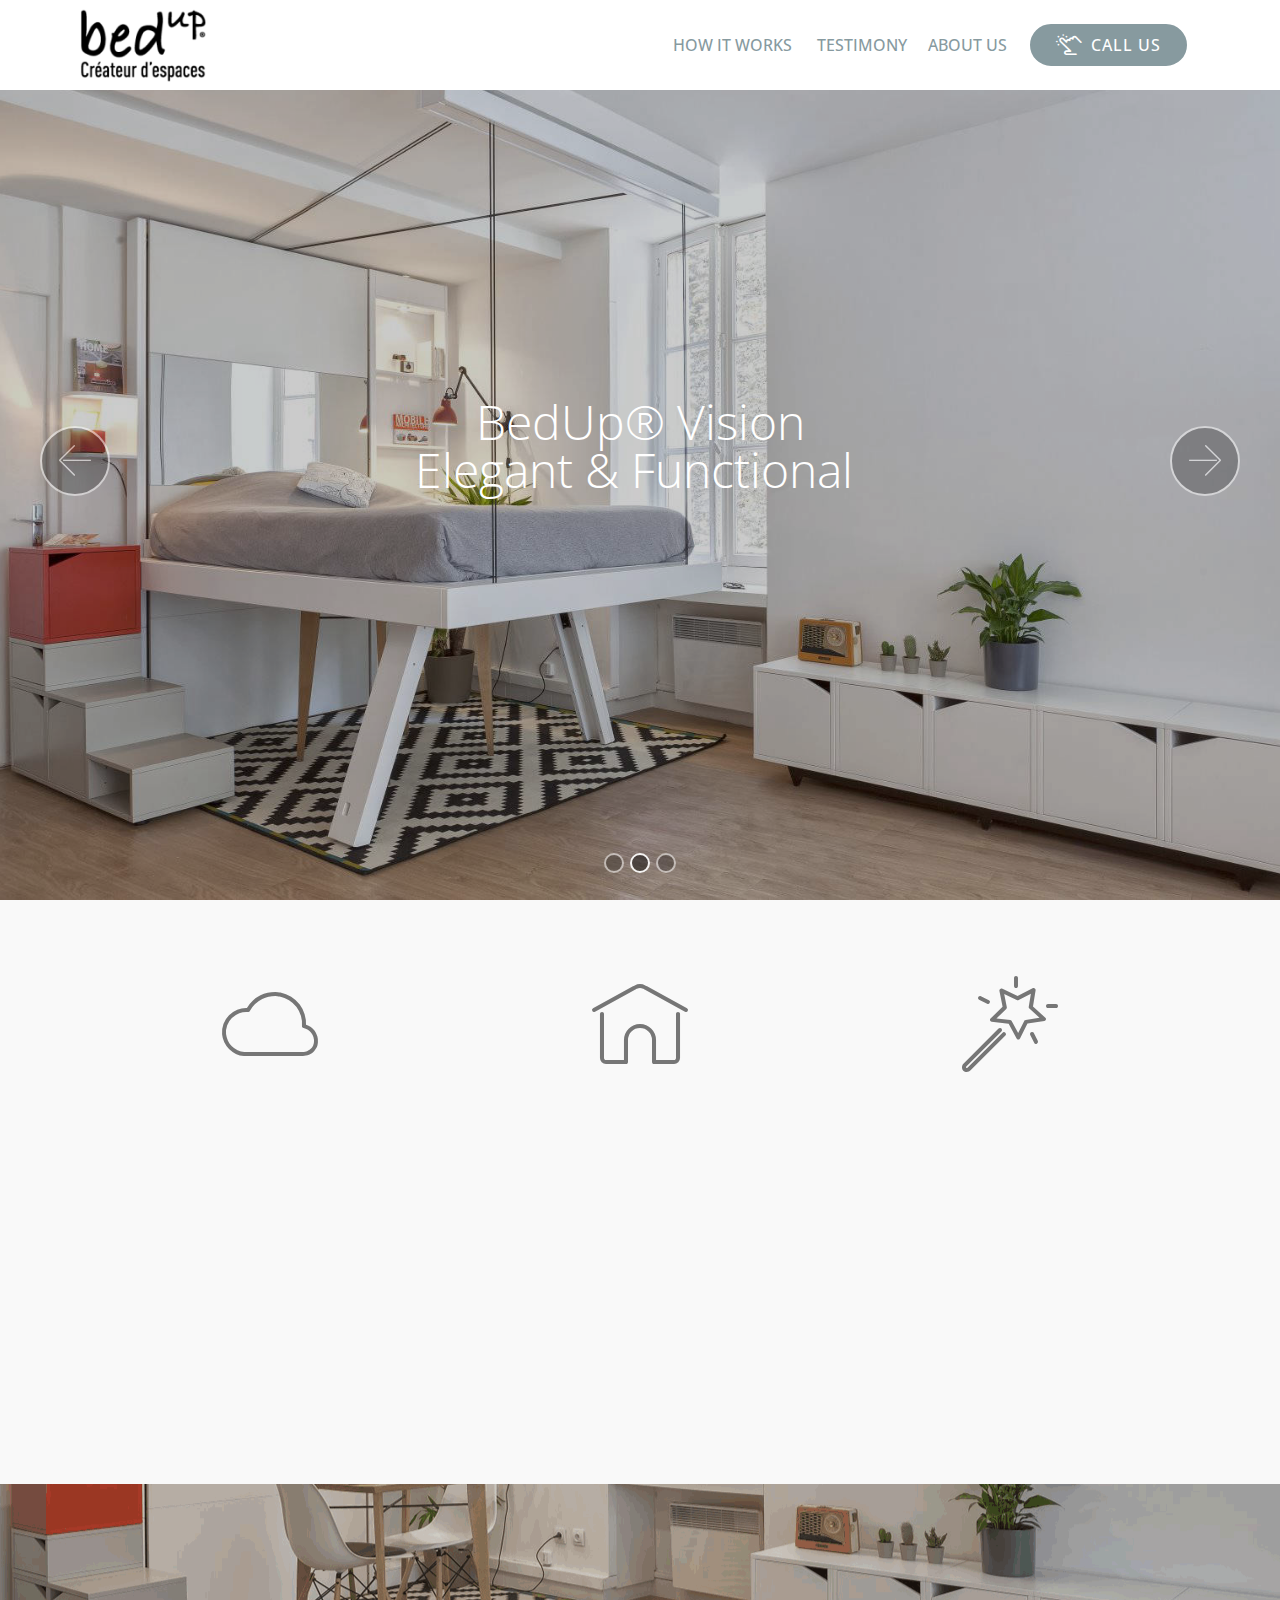
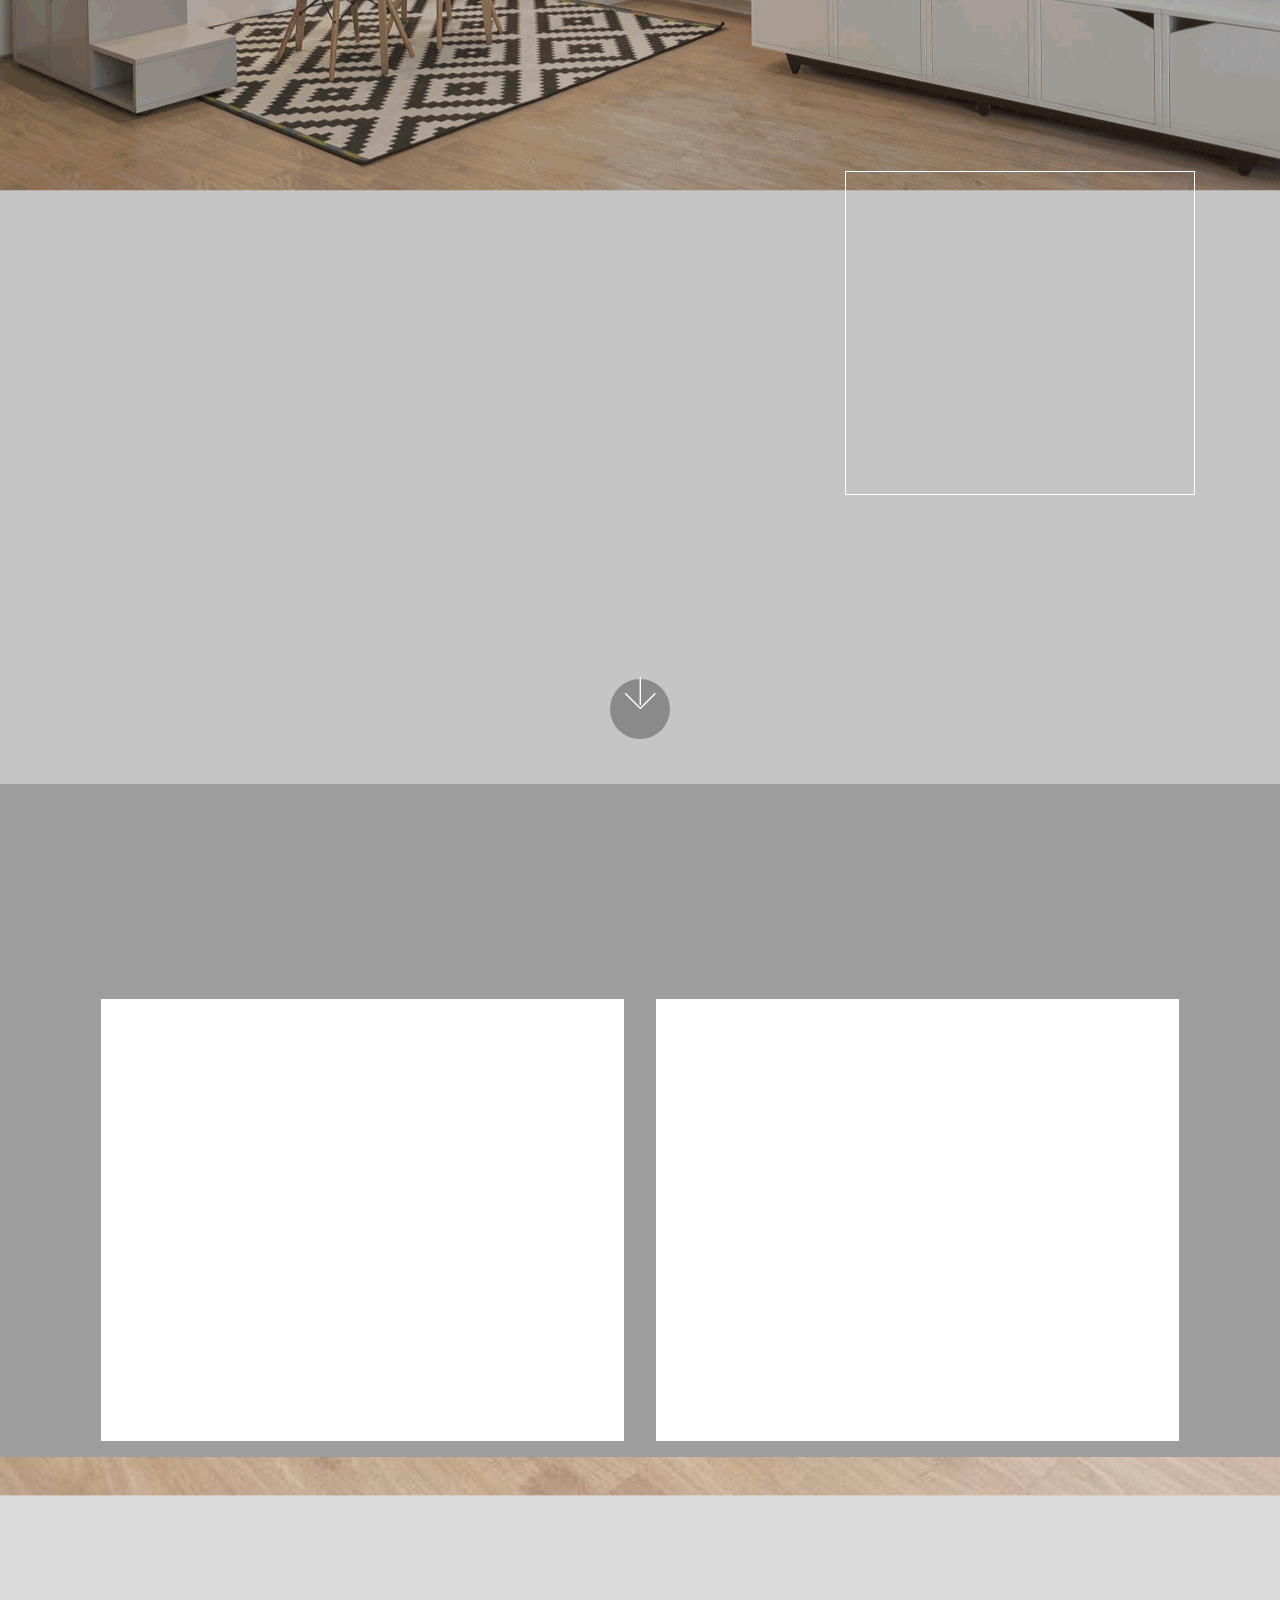
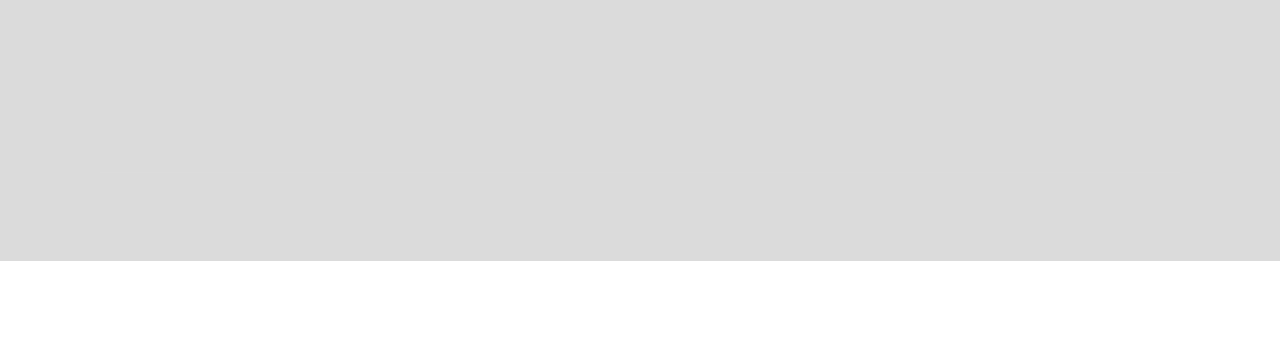
==== commit 49945ee4: "create github pages" ====
--- a/index.html
+++ b/index.html
@@ -63,11 +63,11 @@
     </nav>
 </section>
 
-<section class="engine"><a href="https://mobirise.me/w">html5 templates</a></section><section class="carousel slide cid-qyXpGbetZZ" data-interval="false" id="slider1-g">
-
-    
-
-    <div class="full-screen"><div class="mbr-slider slide carousel" data-pause="true" data-keyboard="false" data-ride="carousel" data-interval="4000"><ol class="carousel-indicators"><li data-app-prevent-settings="" data-target="#slider1-g" data-slide-to="0"></li><li data-app-prevent-settings="" data-target="#slider1-g" data-slide-to="1"></li><li data-app-prevent-settings="" data-target="#slider1-g" class=" active" data-slide-to="2"></li></ol><div class="carousel-inner" role="listbox"><div class="carousel-item slider-fullscreen-image" data-bg-video-slide="false" style="background-image: url(assets/images/bedup-campus-05-email-1600x1067-1600x1067.jpg);"><div class="container container-slide"><div class="image_wrapper"><div class="mbr-overlay" style="opacity: 0.2;"></div><img src="assets/images/bedup-campus-05-email-1600x1067-1600x1067.jpg"><div class="carousel-caption justify-content-center"><div class="col-10 align-center"><h2 class="mbr-fonts-style display-2">BedUp® Campus<br>No need to move to go to bed</h2></div></div></div></div></div><div class="carousel-item slider-fullscreen-image" data-bg-video-slide="false" style="background-image: url(assets/images/bedup-vision-02-email-1600x1067-1600x1067.jpg);"><div class="container container-slide"><div class="image_wrapper"><div class="mbr-overlay"></div><img src="assets/images/bedup-vision-02-email-1600x1067-1600x1067.jpg"><div class="carousel-caption justify-content-center"><div class="col-10 align-left"><h2 class="mbr-fonts-style display-2">BedUp® Vision<br>Elegant &amp; Functional&nbsp;</h2></div></div></div></div></div><div class="carousel-item slider-fullscreen-image active" data-bg-video-slide="false" style="background-image: url(assets/images/bedup-cocoon-02-email-1600x1067-1600x1067.jpg);"><div class="container container-slide"><div class="image_wrapper"><div class="mbr-overlay" style="opacity: 0.2;"></div><img src="assets/images/bedup-cocoon-02-email-1600x1067-1600x1067.jpg"><div class="carousel-caption justify-content-center"><div class="col-10 align-right"><h2 class="mbr-fonts-style display-2">BedUp® Cocoon<br>Solutions for all budgets.</h2></div></div></div></div></div></div><a data-app-prevent-settings="" class="carousel-control carousel-control-prev" role="button" data-slide="prev" href="#slider1-g"><span aria-hidden="true" class="mbri-left mbr-iconfont"></span><span class="sr-only">Previous</span></a><a data-app-prevent-settings="" class="carousel-control carousel-control-next" role="button" data-slide="next" href="#slider1-g"><span aria-hidden="true" class="mbri-right mbr-iconfont"></span><span class="sr-only">Next</span></a></div></div>
+<section class="engine"><a href="https://mobirise.me/z">best website templates</a></section><section class="carousel slide cid-qyXpGbetZZ" data-interval="false" id="slider1-g">
+
+    
+
+    <div class="full-screen"><div class="mbr-slider slide carousel" data-pause="true" data-keyboard="false" data-ride="carousel" data-interval="4000"><ol class="carousel-indicators"><li data-app-prevent-settings="" data-target="#slider1-g" data-slide-to="0"></li><li data-app-prevent-settings="" data-target="#slider1-g" class=" active" data-slide-to="1"></li><li data-app-prevent-settings="" data-target="#slider1-g" data-slide-to="2"></li></ol><div class="carousel-inner" role="listbox"><div class="carousel-item slider-fullscreen-image" data-bg-video-slide="false" style="background-image: url(assets/images/bedup-campus-05-email-1600x1067-1600x1067.jpg);"><div class="container container-slide"><div class="image_wrapper"><div class="mbr-overlay" style="opacity: 0.2;"></div><img src="assets/images/bedup-campus-05-email-1600x1067-1600x1067.jpg"><div class="carousel-caption justify-content-center"><div class="col-10 align-center"><h2 class="mbr-fonts-style display-2">BedUp® Campus<br>No need to move to go to bed</h2></div></div></div></div></div><div class="carousel-item slider-fullscreen-image active" data-bg-video-slide="false" style="background-image: url(assets/images/bedup-vision-02-email-1600x1067-1600x1067.jpg);"><div class="container container-slide"><div class="image_wrapper"><div class="mbr-overlay" style="opacity: 0.2;"></div><img src="assets/images/bedup-vision-02-email-1600x1067-1600x1067.jpg"><div class="carousel-caption justify-content-center"><div class="col-10 align-left"><h2 class="mbr-fonts-style display-2">BedUp® Vision<br>Elegant &amp; Functional&nbsp;</h2></div></div></div></div></div><div class="carousel-item slider-fullscreen-image" data-bg-video-slide="false" style="background-image: url(assets/images/bedup-cocoon-02-email-1600x1067-1600x1067.jpg);"><div class="container container-slide"><div class="image_wrapper"><div class="mbr-overlay" style="opacity: 0.2;"></div><img src="assets/images/bedup-cocoon-02-email-1600x1067-1600x1067.jpg"><div class="carousel-caption justify-content-center"><div class="col-10 align-right"><h2 class="mbr-fonts-style display-2">BedUp® Cocoon<br>Solutions for all budgets.</h2></div></div></div></div></div></div><a data-app-prevent-settings="" class="carousel-control carousel-control-prev" role="button" data-slide="prev" href="#slider1-g"><span aria-hidden="true" class="mbri-left mbr-iconfont"></span><span class="sr-only">Previous</span></a><a data-app-prevent-settings="" class="carousel-control carousel-control-next" role="button" data-slide="next" href="#slider1-g"><span aria-hidden="true" class="mbri-right mbr-iconfont"></span><span class="sr-only">Next</span></a></div></div>
 
 </section>
 
@@ -136,7 +136,7 @@
         <div class="media-container-column" data-form-type="formoid">
             <div data-form-alert="" hidden="" class="align-center">Nous vous recontactons prochainement !
 PLUS D'INFOS SUR  www.isolation-un-euro.fr</div>
-            <form class="mbr-form" action="https://mobirise.com/" method="post" data-form-title="Mobirise Form"><input type="hidden" name="email" data-form-email="true" value="RJsSmFTEd/DNKPx/GMkqSo+VES9348cDKSripJlyoXv/T1XuLhjpOS/wDwe92d45ATA30zPIASbLzynqp5A9hoW/FUodmvIGKwKpRWeLE13OHWR8a7GVLadb8E2IxSIB" data-form-field="Email">
+            <form class="mbr-form" action="https://mobirise.com/" method="post" data-form-title="Mobirise Form"><input type="hidden" name="email" data-form-email="true" value="htw6mMLF+JwIonUF1OGyJQSvmj0YDlShc6bF/dhJIn4wLnUD66XytuVCB6uyJriumLjtgWmFw2fgc+lVXL47eWTbqpeCJzBhxPuhHDRfT1E4cfxURFZIvAAPWnBhhSAi" data-form-field="Email">
                 <div data-for="name">
                     <div class="form-group">
                         <input type="text" class="form-control px-3" name="name" data-form-field="Name" placeholder="Nom" required="" id="name-header15-1">
--- a/assets/mobirise/css/mbr-additional.css
+++ b/assets/mobirise/css/mbr-additional.css
@@ -1651,7 +1651,7 @@
 }
 .cid-qyu57uAh74 .mbr-text,
 .cid-qyu57uAh74 .mbr-section-btn {
-  text-align: right;
+  text-align: center;
   color: #ffffff;
 }
 .cid-qyu57uAh74 H1 {
@@ -2178,7 +2178,7 @@
 .cid-qyMA9ke7Hw {
   padding-top: 30px;
   padding-bottom: 30px;
-  background-color: #2e2e2e;
+  background-color: #ffffff;
 }
 .cid-qyMA9ke7Hw .media-container-row .mbr-text {
   color: #767676;
@@ -2633,7 +2633,7 @@
 .cid-qQLG3jtlZI {
   padding-top: 30px;
   padding-bottom: 30px;
-  background-color: #2e2e2e;
+  background-color: #ffffff;
 }
 .cid-qQLG3jtlZI .media-container-row .mbr-text {
   color: #767676;
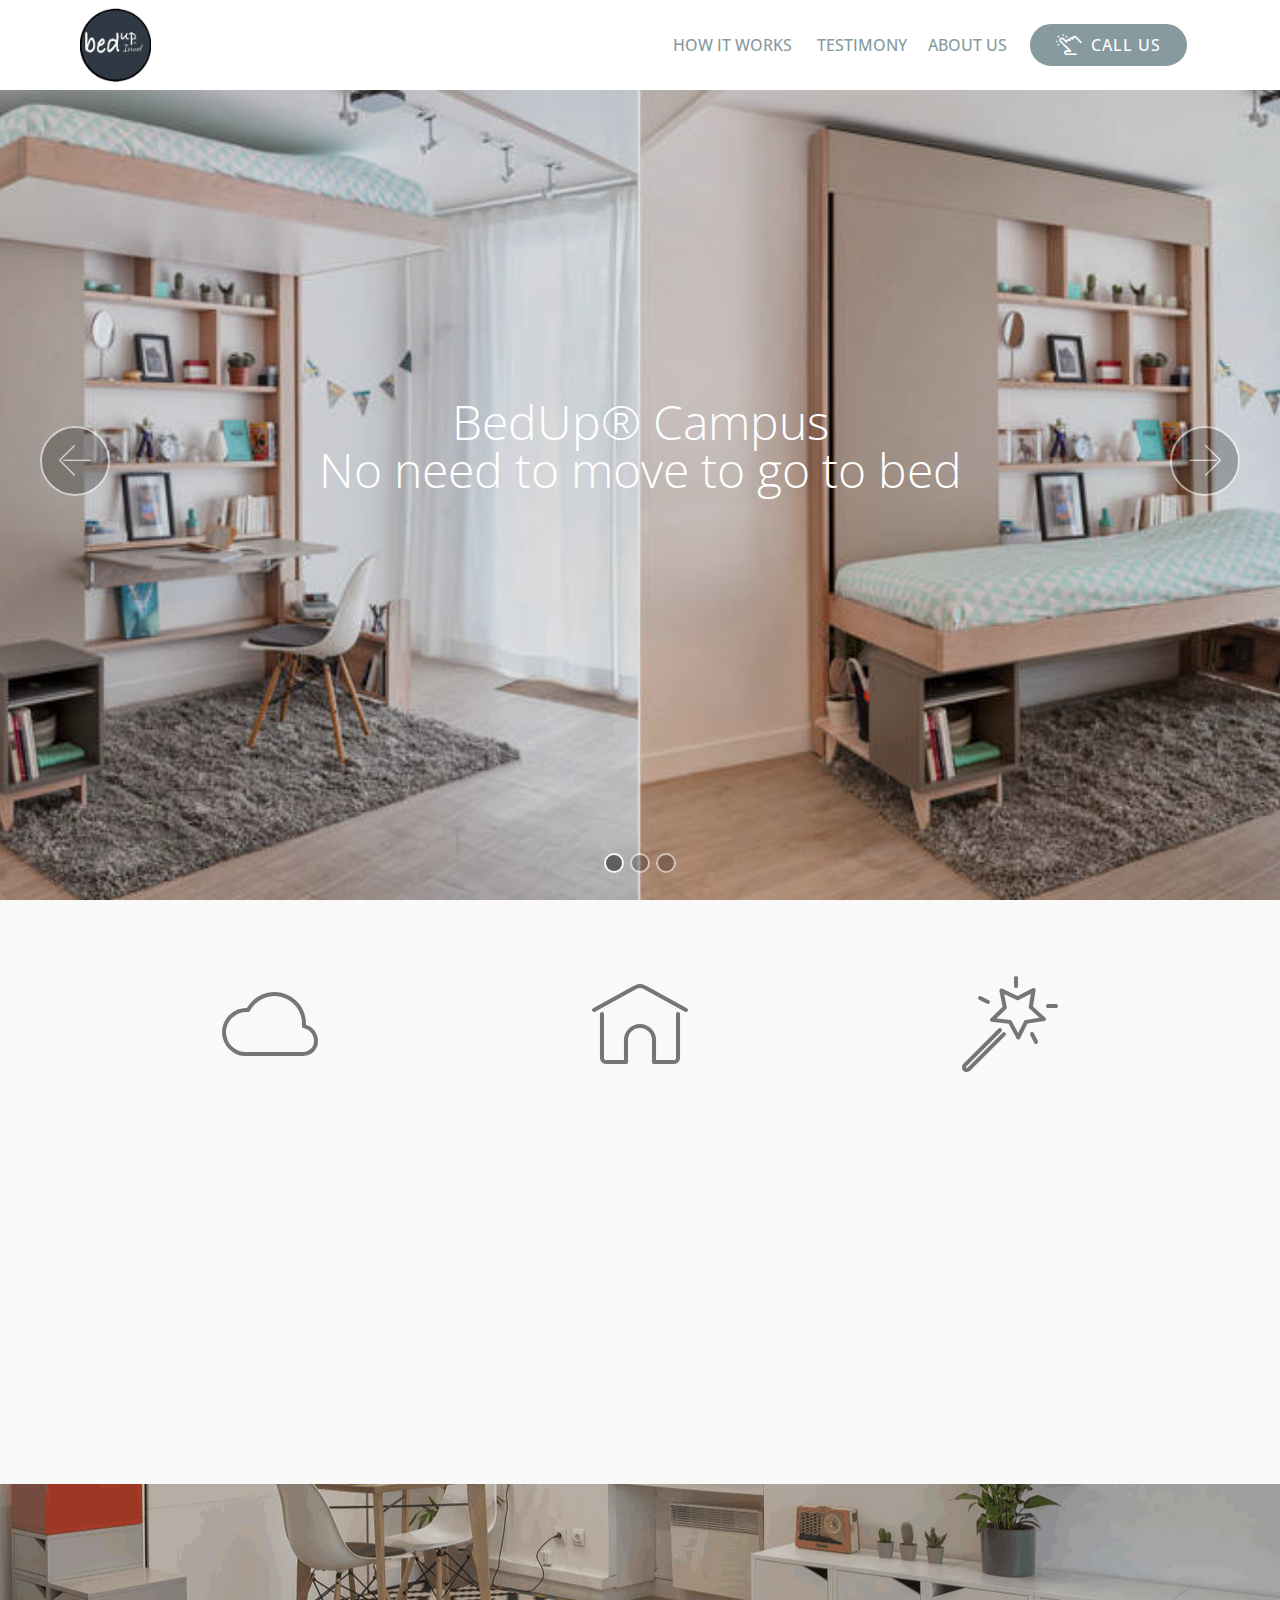
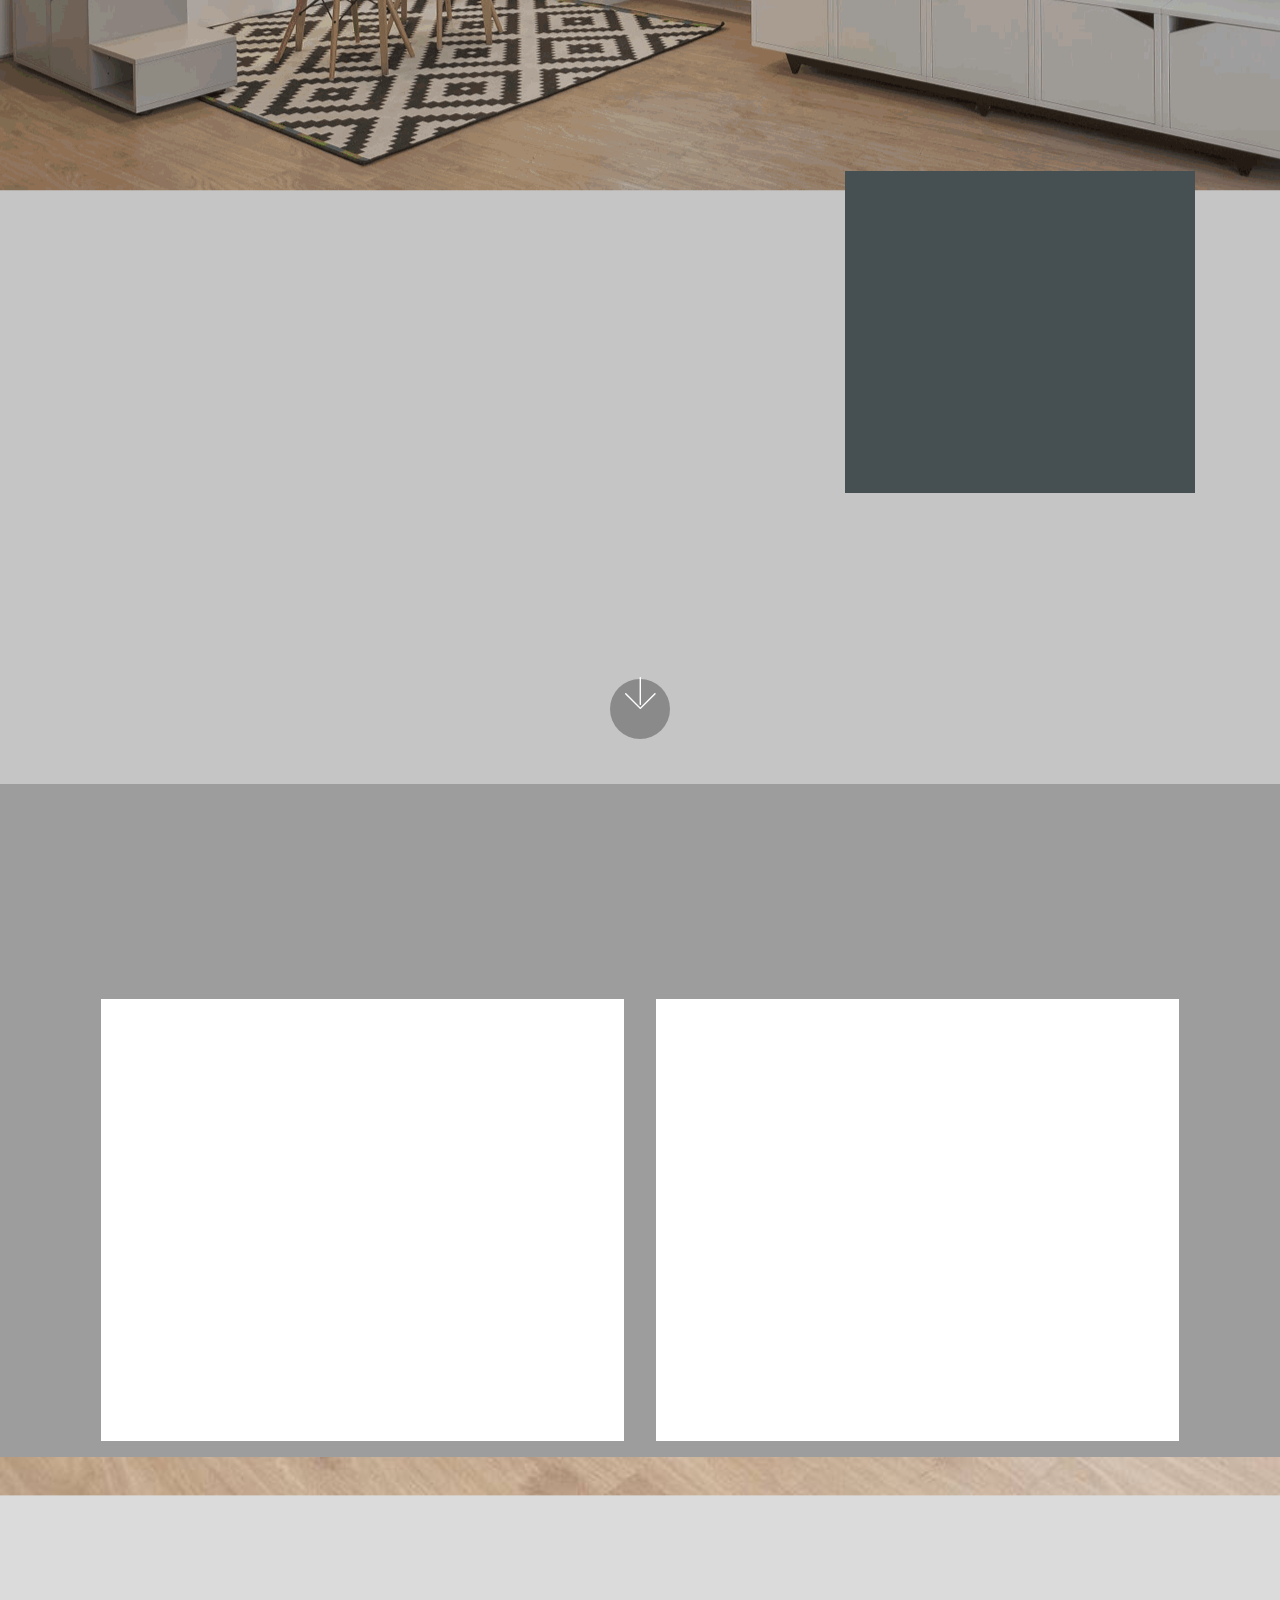
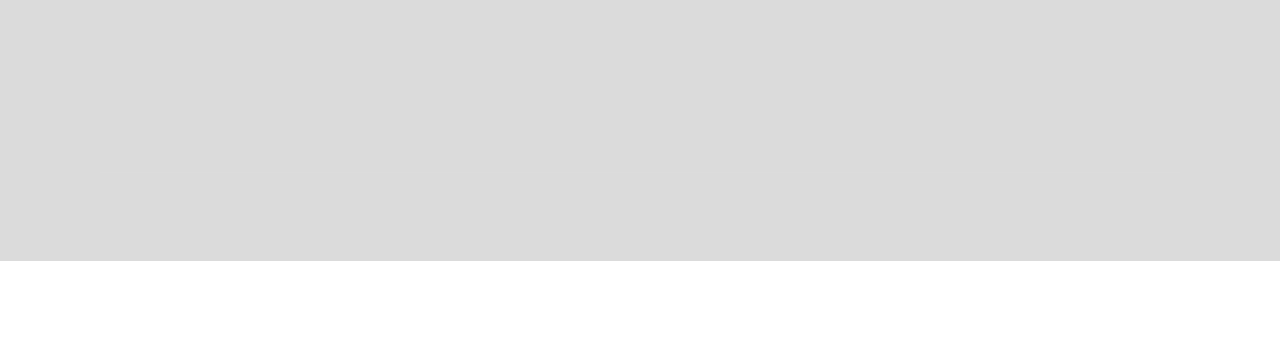
==== commit 9b1f6f54: "create github pages" ====
--- a/index.html
+++ b/index.html
@@ -46,7 +46,7 @@
             <div class="navbar-brand">
                 <span class="navbar-logo">
                     <a href="index.html#header15-1">
-                        <img src="assets/images/bedup-logo-officiel-144x84.png" alt="Mobirise" title="" style="height: 4.6rem;">
+                        <img src="assets/images/bedup-logo-164x169.png" alt="Mobirise" title="" style="height: 4.6rem;">
                     </a>
                 </span>
                 
@@ -63,11 +63,11 @@
     </nav>
 </section>
 
-<section class="engine"><a href="https://mobirise.me/z">best website templates</a></section><section class="carousel slide cid-qyXpGbetZZ" data-interval="false" id="slider1-g">
-
-    
-
-    <div class="full-screen"><div class="mbr-slider slide carousel" data-pause="true" data-keyboard="false" data-ride="carousel" data-interval="4000"><ol class="carousel-indicators"><li data-app-prevent-settings="" data-target="#slider1-g" data-slide-to="0"></li><li data-app-prevent-settings="" data-target="#slider1-g" class=" active" data-slide-to="1"></li><li data-app-prevent-settings="" data-target="#slider1-g" data-slide-to="2"></li></ol><div class="carousel-inner" role="listbox"><div class="carousel-item slider-fullscreen-image" data-bg-video-slide="false" style="background-image: url(assets/images/bedup-campus-05-email-1600x1067-1600x1067.jpg);"><div class="container container-slide"><div class="image_wrapper"><div class="mbr-overlay" style="opacity: 0.2;"></div><img src="assets/images/bedup-campus-05-email-1600x1067-1600x1067.jpg"><div class="carousel-caption justify-content-center"><div class="col-10 align-center"><h2 class="mbr-fonts-style display-2">BedUp® Campus<br>No need to move to go to bed</h2></div></div></div></div></div><div class="carousel-item slider-fullscreen-image active" data-bg-video-slide="false" style="background-image: url(assets/images/bedup-vision-02-email-1600x1067-1600x1067.jpg);"><div class="container container-slide"><div class="image_wrapper"><div class="mbr-overlay" style="opacity: 0.2;"></div><img src="assets/images/bedup-vision-02-email-1600x1067-1600x1067.jpg"><div class="carousel-caption justify-content-center"><div class="col-10 align-left"><h2 class="mbr-fonts-style display-2">BedUp® Vision<br>Elegant &amp; Functional&nbsp;</h2></div></div></div></div></div><div class="carousel-item slider-fullscreen-image" data-bg-video-slide="false" style="background-image: url(assets/images/bedup-cocoon-02-email-1600x1067-1600x1067.jpg);"><div class="container container-slide"><div class="image_wrapper"><div class="mbr-overlay" style="opacity: 0.2;"></div><img src="assets/images/bedup-cocoon-02-email-1600x1067-1600x1067.jpg"><div class="carousel-caption justify-content-center"><div class="col-10 align-right"><h2 class="mbr-fonts-style display-2">BedUp® Cocoon<br>Solutions for all budgets.</h2></div></div></div></div></div></div><a data-app-prevent-settings="" class="carousel-control carousel-control-prev" role="button" data-slide="prev" href="#slider1-g"><span aria-hidden="true" class="mbri-left mbr-iconfont"></span><span class="sr-only">Previous</span></a><a data-app-prevent-settings="" class="carousel-control carousel-control-next" role="button" data-slide="next" href="#slider1-g"><span aria-hidden="true" class="mbri-right mbr-iconfont"></span><span class="sr-only">Next</span></a></div></div>
+<section class="engine"><a href="https://mobirise.me/l">free site templates</a></section><section class="carousel slide cid-qyXpGbetZZ" data-interval="false" id="slider1-g">
+
+    
+
+    <div class="full-screen"><div class="mbr-slider slide carousel" data-pause="true" data-keyboard="false" data-ride="carousel" data-interval="4000"><ol class="carousel-indicators"><li data-app-prevent-settings="" data-target="#slider1-g" class=" active" data-slide-to="0"></li><li data-app-prevent-settings="" data-target="#slider1-g" data-slide-to="1"></li><li data-app-prevent-settings="" data-target="#slider1-g" data-slide-to="2"></li></ol><div class="carousel-inner" role="listbox"><div class="carousel-item slider-fullscreen-image active" data-bg-video-slide="false" style="background-image: url(assets/images/slide-show-modele-campus-2-images-964x480.jpg);"><div class="container container-slide"><div class="image_wrapper"><div class="mbr-overlay" style="opacity: 0.1;"></div><img src="assets/images/slide-show-modele-campus-2-images-964x480.jpg"><div class="carousel-caption justify-content-center"><div class="col-10 align-center"><h2 class="mbr-fonts-style display-2">BedUp® Campus<br>No need to move to go to bed</h2></div></div></div></div></div><div class="carousel-item slider-fullscreen-image" data-bg-video-slide="false" style="background-image: url(assets/images/bedup-vision-02-email-1600x1067-1600x1067.jpg);"><div class="container container-slide"><div class="image_wrapper"><div class="mbr-overlay" style="opacity: 0.2;"></div><img src="assets/images/bedup-vision-02-email-1600x1067-1600x1067.jpg"><div class="carousel-caption justify-content-center"><div class="col-10 align-left"><h2 class="mbr-fonts-style display-2">BedUp® Vision<br>Elegant &amp; Functional&nbsp;</h2></div></div></div></div></div><div class="carousel-item slider-fullscreen-image" data-bg-video-slide="false" style="background-image: url(assets/images/bedup-cocoon-02-email-1600x1067-1600x1067.jpg);"><div class="container container-slide"><div class="image_wrapper"><div class="mbr-overlay" style="opacity: 0.2;"></div><img src="assets/images/bedup-cocoon-02-email-1600x1067-1600x1067.jpg"><div class="carousel-caption justify-content-center"><div class="col-10 align-right"><h2 class="mbr-fonts-style display-2">BedUp® Cocoon<br>Solutions for all budgets.</h2></div></div></div></div></div></div><a data-app-prevent-settings="" class="carousel-control carousel-control-prev" role="button" data-slide="prev" href="#slider1-g"><span aria-hidden="true" class="mbri-left mbr-iconfont"></span><span class="sr-only">Previous</span></a><a data-app-prevent-settings="" class="carousel-control carousel-control-next" role="button" data-slide="next" href="#slider1-g"><span aria-hidden="true" class="mbri-right mbr-iconfont"></span><span class="sr-only">Next</span></a></div></div>
 
 </section>
 
@@ -136,7 +136,7 @@
         <div class="media-container-column" data-form-type="formoid">
             <div data-form-alert="" hidden="" class="align-center">Nous vous recontactons prochainement !
 PLUS D'INFOS SUR  www.isolation-un-euro.fr</div>
-            <form class="mbr-form" action="https://mobirise.com/" method="post" data-form-title="Mobirise Form"><input type="hidden" name="email" data-form-email="true" value="htw6mMLF+JwIonUF1OGyJQSvmj0YDlShc6bF/dhJIn4wLnUD66XytuVCB6uyJriumLjtgWmFw2fgc+lVXL47eWTbqpeCJzBhxPuhHDRfT1E4cfxURFZIvAAPWnBhhSAi" data-form-field="Email">
+            <form class="mbr-form" action="https://mobirise.com/" method="post" data-form-title="Mobirise Form"><input type="hidden" name="email" data-form-email="true" value="AulhrxwkCmP+CRZ7qlzbw79XGbuOq7DO2E8UB0djCaS0z1Z53flhOtpYo1W1Ie33aoUb09U5k/RbbYPpvW4E4kmZEEMfmL8jNm0wJUv27THBqbuRvFUjwufvXRT9qeR1" data-form-field="Email">
                 <div data-for="name">
                     <div class="form-group">
                         <input type="text" class="form-control px-3" name="name" data-form-field="Name" placeholder="Nom" required="" id="name-header15-1">
--- a/assets/mobirise/css/mbr-additional.css
+++ b/assets/mobirise/css/mbr-additional.css
@@ -1640,6 +1640,8 @@
   transition: all .2s;
   border: 1px solid #ffffff;
   padding: 1rem;
+  background: linear-gradient(#465052, #465052);
+  border: none;
 }
 .cid-qyu57uAh74 .input-group-btn {
   justify-content: center;
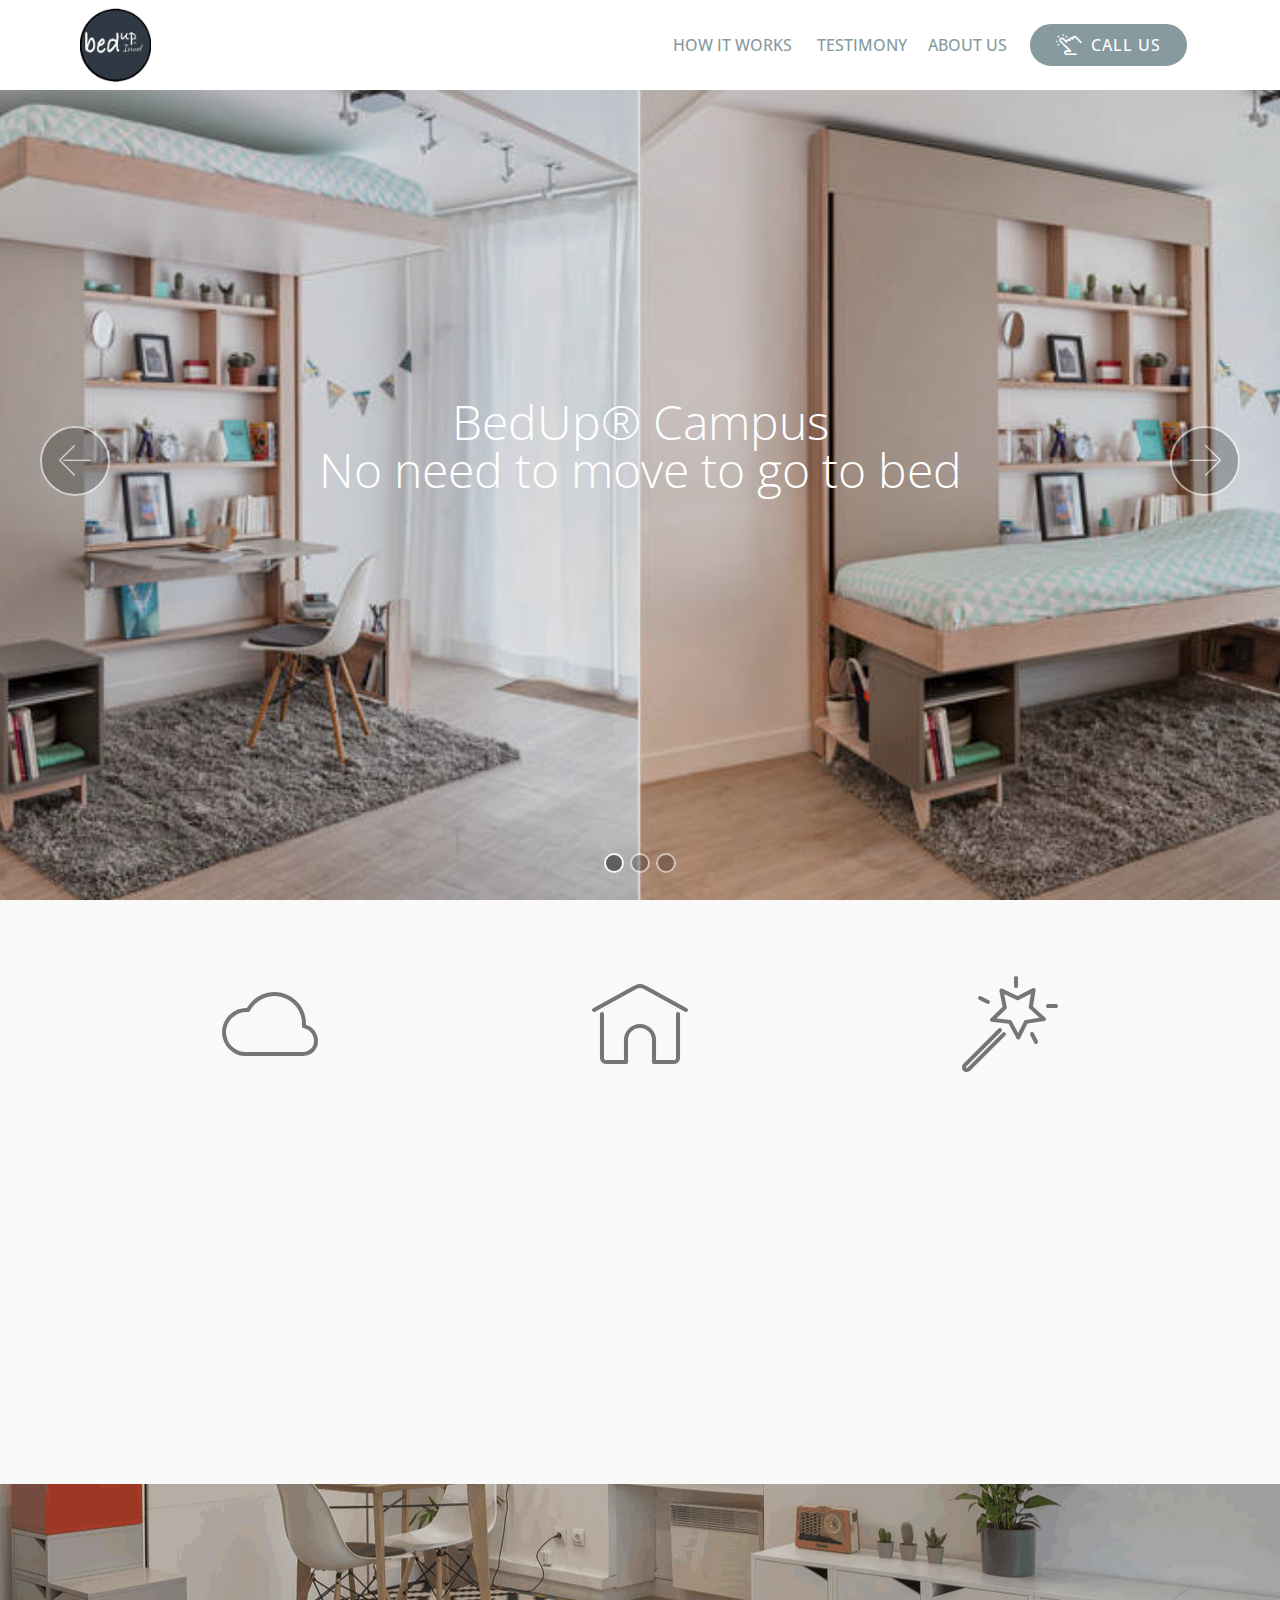
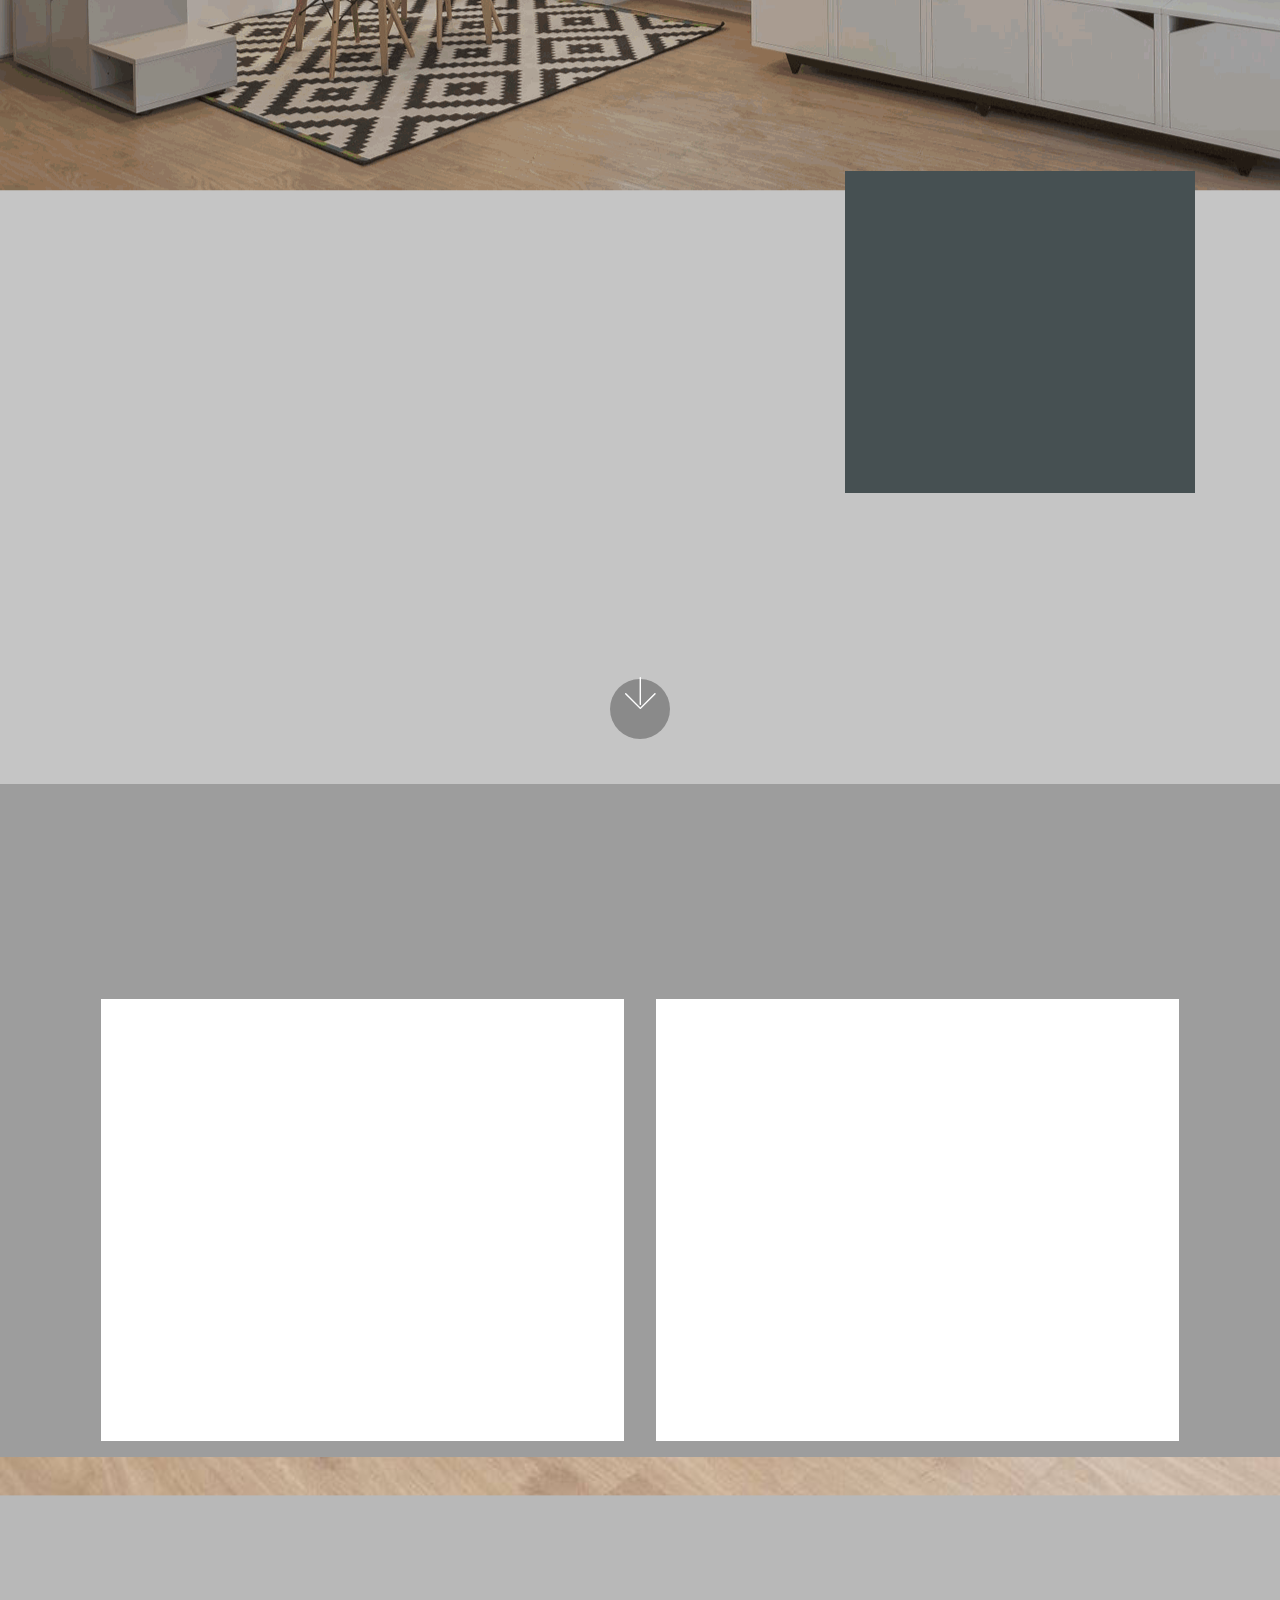
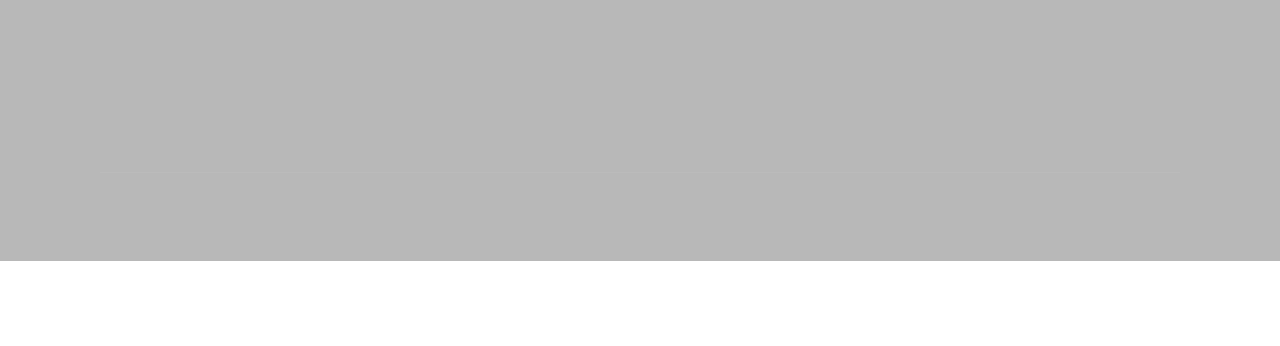
==== commit 14a4508e: "create github pages" ====
--- a/index.html
+++ b/index.html
@@ -63,7 +63,7 @@
     </nav>
 </section>
 
-<section class="engine"><a href="https://mobirise.me/l">free site templates</a></section><section class="carousel slide cid-qyXpGbetZZ" data-interval="false" id="slider1-g">
+<section class="engine"><a href="https://mobirise.me/v">free html templates</a></section><section class="carousel slide cid-qyXpGbetZZ" data-interval="false" id="slider1-g">
 
     
 
@@ -136,7 +136,7 @@
         <div class="media-container-column" data-form-type="formoid">
             <div data-form-alert="" hidden="" class="align-center">Nous vous recontactons prochainement !
 PLUS D'INFOS SUR  www.isolation-un-euro.fr</div>
-            <form class="mbr-form" action="https://mobirise.com/" method="post" data-form-title="Mobirise Form"><input type="hidden" name="email" data-form-email="true" value="AulhrxwkCmP+CRZ7qlzbw79XGbuOq7DO2E8UB0djCaS0z1Z53flhOtpYo1W1Ie33aoUb09U5k/RbbYPpvW4E4kmZEEMfmL8jNm0wJUv27THBqbuRvFUjwufvXRT9qeR1" data-form-field="Email">
+            <form class="mbr-form" action="https://mobirise.com/" method="post" data-form-title="Mobirise Form"><input type="hidden" name="email" data-form-email="true" value="IFfy8cF+41JnLXmw4ZvQfbIJDLmtjPp5HAnshmLcAqcyCa/YQ/q2U4JhO4bOQwZq4yw0I8bp6tDTBoqfhTsDPG/7nnxuUzBI6qbFXkzeq4c2uO5K7ZZG4/xrdTRfryrY" data-form-field="Email">
                 <div data-for="name">
                     <div class="form-group">
                         <input type="text" class="form-control px-3" name="name" data-form-field="Name" placeholder="Nom" required="" id="name-header15-1">
@@ -232,7 +232,7 @@
 
     
 
-    <div class="mbr-overlay" style="background-color: rgb(60, 60, 60); opacity: 0.1;"></div>
+    <div class="mbr-overlay" style="background-color: rgb(60, 60, 60); opacity: 0.3;"></div>
 
     <div class="container">
         <div class="media-container-row content text-white">
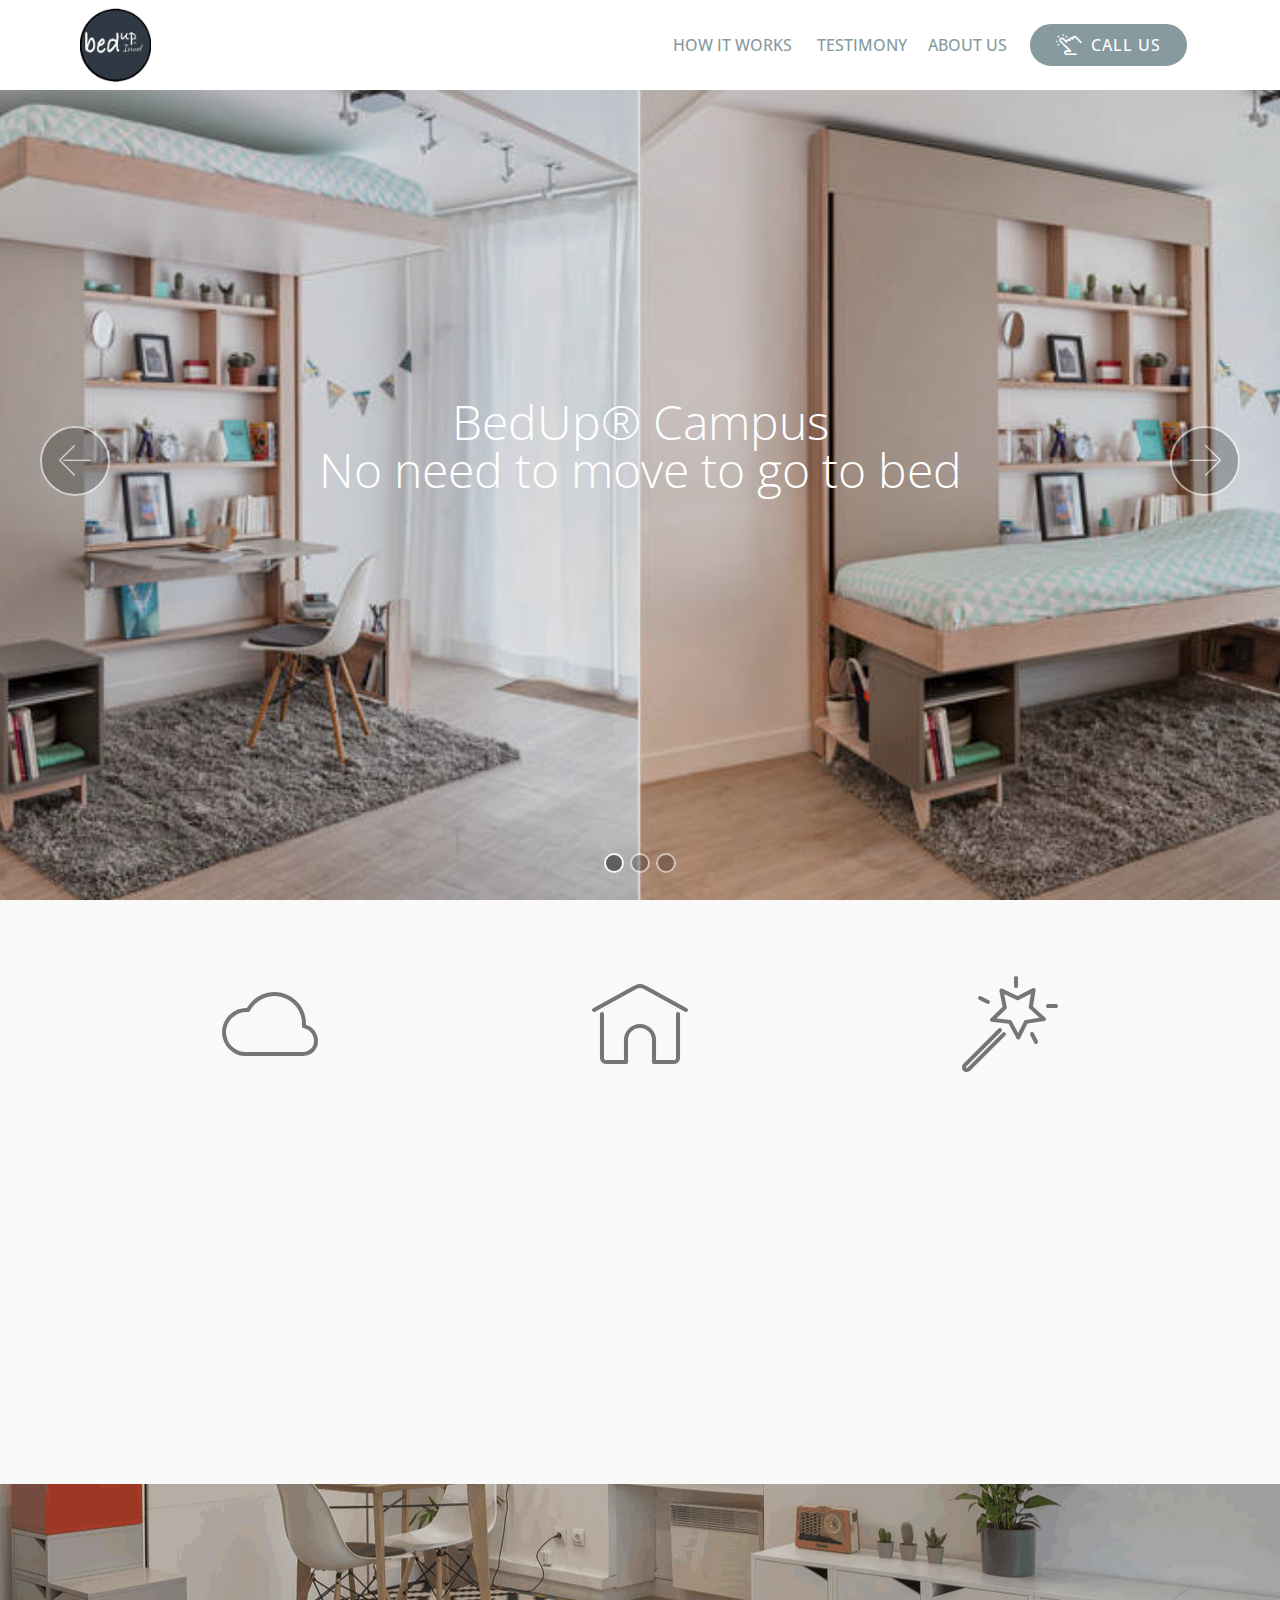
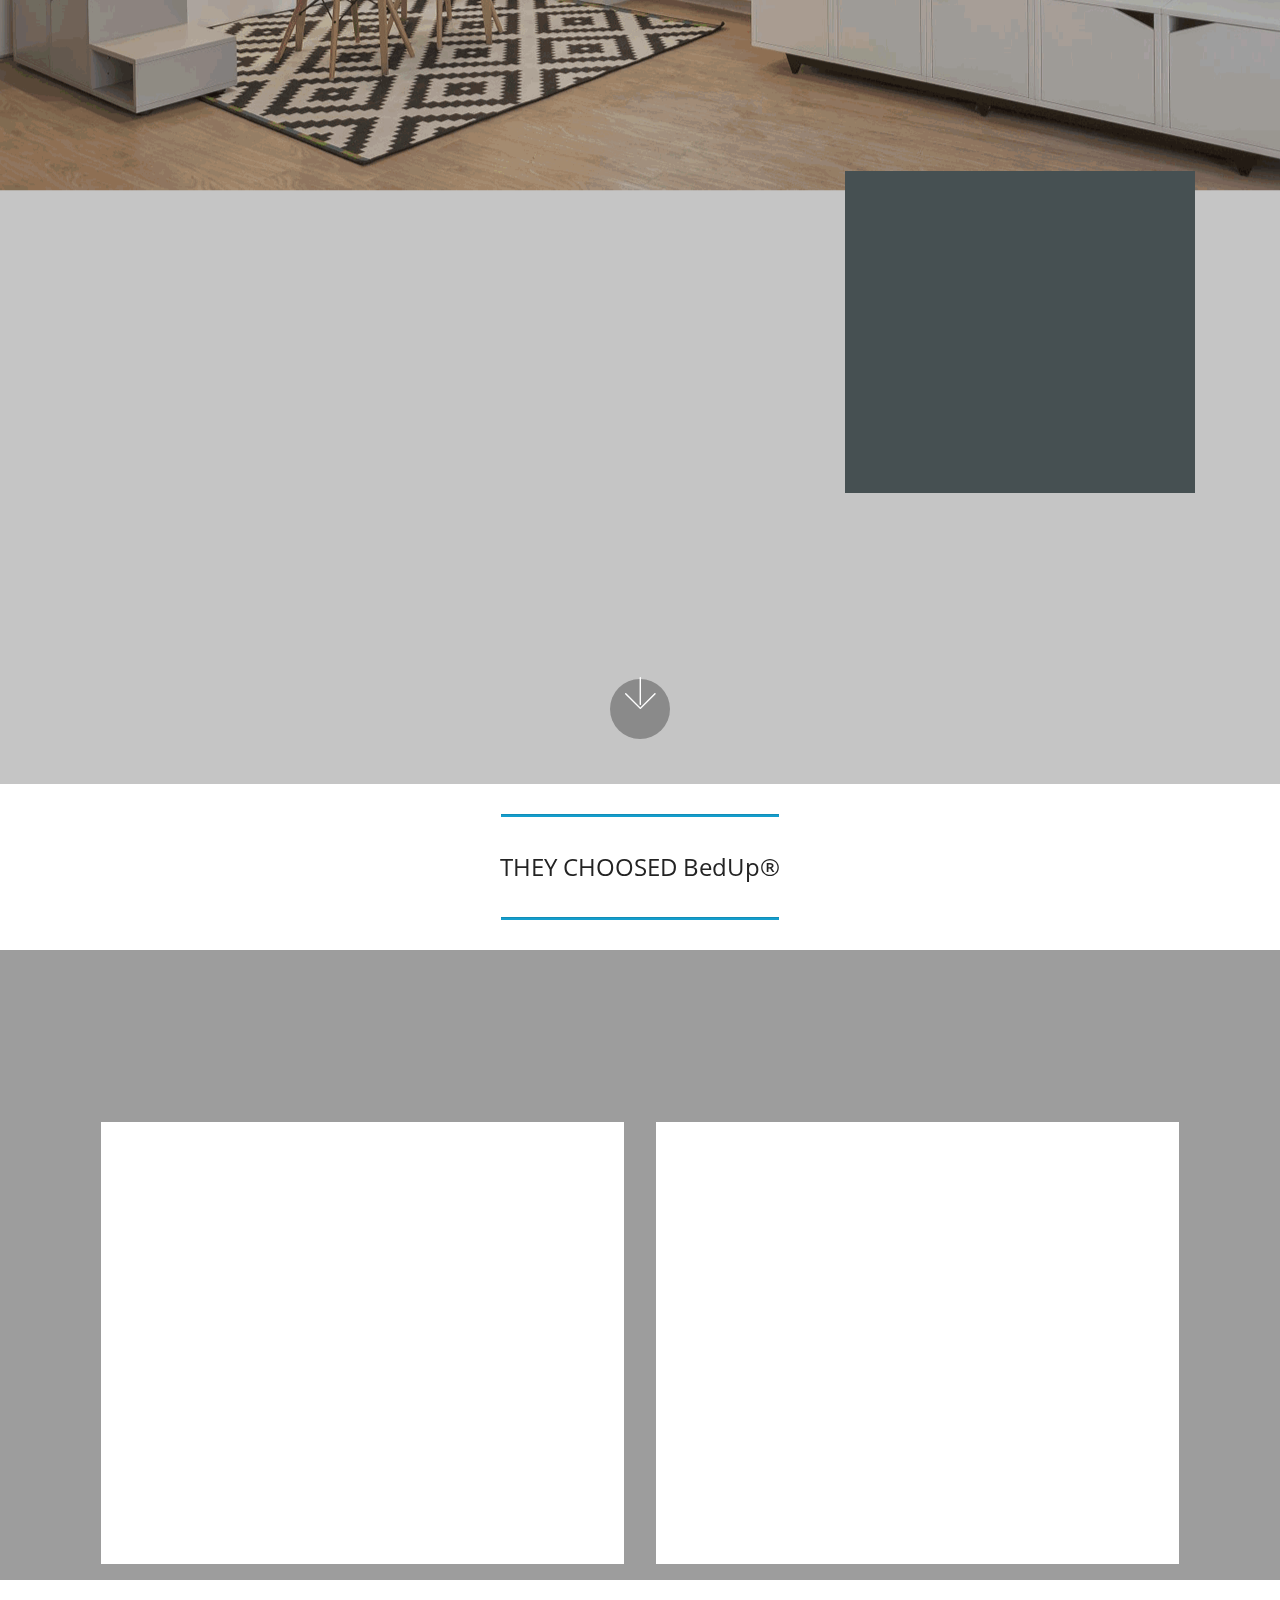
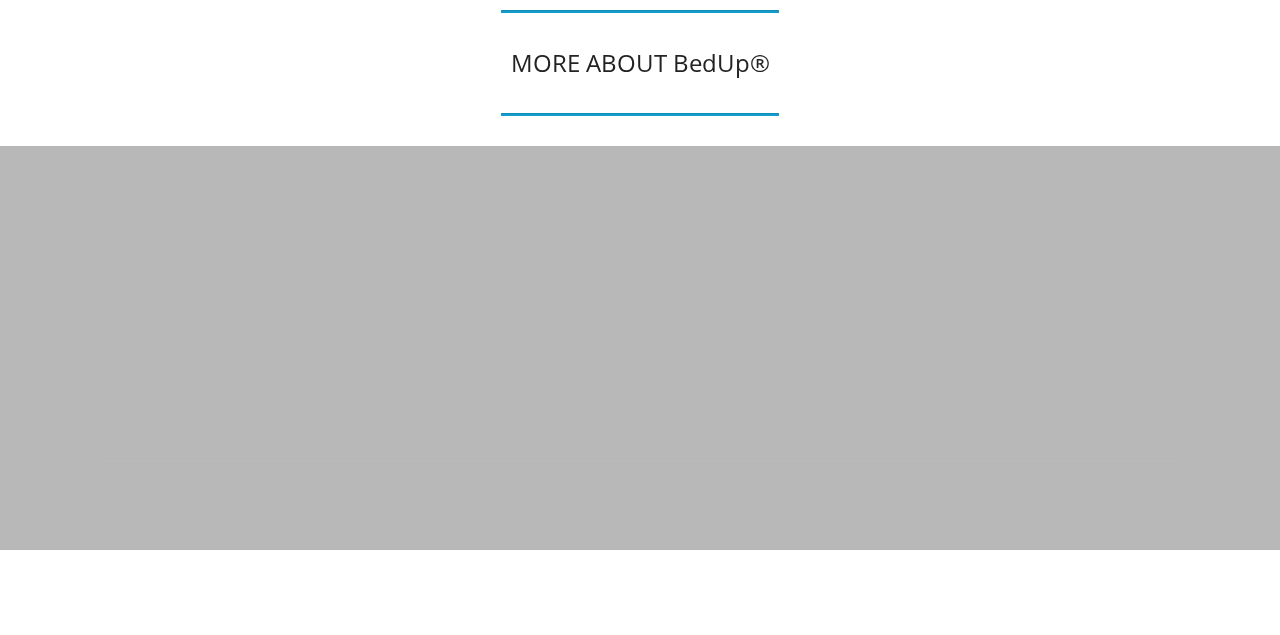
==== commit d5152087: "create github pages" ====
--- a/index.html
+++ b/index.html
@@ -63,7 +63,7 @@
     </nav>
 </section>
 
-<section class="engine"><a href="https://mobirise.me/v">free html templates</a></section><section class="carousel slide cid-qyXpGbetZZ" data-interval="false" id="slider1-g">
+<section class="engine"><a href="https://mobirise.me/j">website templates</a></section><section class="carousel slide cid-qyXpGbetZZ" data-interval="false" id="slider1-g">
 
     
 
@@ -136,7 +136,7 @@
         <div class="media-container-column" data-form-type="formoid">
             <div data-form-alert="" hidden="" class="align-center">Nous vous recontactons prochainement !
 PLUS D'INFOS SUR  www.isolation-un-euro.fr</div>
-            <form class="mbr-form" action="https://mobirise.com/" method="post" data-form-title="Mobirise Form"><input type="hidden" name="email" data-form-email="true" value="IFfy8cF+41JnLXmw4ZvQfbIJDLmtjPp5HAnshmLcAqcyCa/YQ/q2U4JhO4bOQwZq4yw0I8bp6tDTBoqfhTsDPG/7nnxuUzBI6qbFXkzeq4c2uO5K7ZZG4/xrdTRfryrY" data-form-field="Email">
+            <form class="mbr-form" action="https://mobirise.com/" method="post" data-form-title="Mobirise Form"><input type="hidden" name="email" data-form-email="true" value="CfRtjeeutrhJv86wYIVWPmLeldz/8xcSc7x/qYN0ddFpFnwfL9k3+61lI/CqlmNxFs+72KhmTk45+JEqfeawzqlY5ME/TgJ5o/F07piOPErLb3E+BjqH1Qu6mLkrcCFR" data-form-field="Email">
                 <div data-for="name">
                     <div class="form-group">
                         <input type="text" class="form-control px-3" name="name" data-form-field="Name" placeholder="Nom" required="" id="name-header15-1">
@@ -167,6 +167,19 @@
     </div>
 </section>
 
+<section class="mbr-section article content9 cid-qRgVfdDCRv" id="content9-u">
+    
+     
+
+    <div class="container">
+        <div class="inner-container" style="width: 100%;">
+            <hr class="line" style="width: 25%;">
+            <div class="section-text align-center mbr-fonts-style display-5">THEY CHOOSED BedUp®</div>
+            <hr class="line" style="width: 25%;">
+        </div>
+        </div>
+</section>
+
 <section class="testimonials1 cid-qzf1mbn3io mbr-parallax-background" id="testimonials1-j">
 
     
@@ -178,9 +191,8 @@
             <div class="title col-12 align-center">
                 <h2 class="pb-3 mbr-fonts-style display-2">
                     
-                <div><br></div><div>
-</div><div>THEY CHOOSED BedUp®</div></h2>
-                <h3 class="mbr-section-subtitle mbr-light pb-3 mbr-fonts-style display-5">FRENCH DESIGN AND MANUFACTURING</h3>
+                <div>FRENCH DESIGN AND MANUFACTURING</div></h2>
+                
             </div>
         </div>
     </div>
@@ -228,6 +240,19 @@
     </div>   
 </section>
 
+<section class="mbr-section article content9 cid-qRgVxfQxwy" id="content9-v">
+    
+     
+
+    <div class="container">
+        <div class="inner-container" style="width: 100%;">
+            <hr class="line" style="width: 25%;">
+            <div class="section-text align-center mbr-fonts-style display-5">MORE ABOUT BedUp®</div>
+            <hr class="line" style="width: 25%;">
+        </div>
+        </div>
+</section>
+
 <section class="cid-qyMAiLQuYO mbr-parallax-background" id="footer1-f">
 
     
@@ -238,8 +263,8 @@
         <div class="media-container-row content text-white">
             <div class="col-12 col-md-3">
                 <div class="media-wrap">
-                    <a href="https://mobirise.com/">
-                        <img src="assets/images/bedup-logo-officiel-188x109.png" alt="Mobirise" title="">
+                    <a href="index.html#slider1-g">
+                        <img src="assets/images/bedup-logo-332x341.png" alt="Mobirise" title="">
                     </a>
                 </div>
             </div>
--- a/assets/mobirise/css/mbr-additional.css
+++ b/assets/mobirise/css/mbr-additional.css
@@ -1660,8 +1660,31 @@
   text-align: right;
   color: #efefef;
 }
+.cid-qRgVfdDCRv {
+  padding-top: 30px;
+  padding-bottom: 30px;
+  background-color: #ffffff;
+}
+.cid-qRgVfdDCRv .line {
+  background-color: #149dcc;
+  color: #149dcc;
+  align: center;
+  height: 2px;
+  margin: 0 auto;
+}
+.cid-qRgVfdDCRv .section-text {
+  padding: 2rem 0;
+}
+.cid-qRgVfdDCRv .inner-container {
+  margin: 0 auto;
+}
+@media (max-width: 768px) {
+  .cid-qRgVfdDCRv .inner-container {
+    width: 100% !important;
+  }
+}
 .cid-qzf1mbn3io {
-  padding-top: 0px;
+  padding-top: 60px;
   padding-bottom: 0px;
   background-image: url("../../../assets/images/cover-884x662.jpg");
 }
@@ -1720,6 +1743,29 @@
 }
 .cid-qzf1mbn3io DIV {
   color: #ffffff;
+}
+.cid-qRgVxfQxwy {
+  padding-top: 30px;
+  padding-bottom: 30px;
+  background-color: #ffffff;
+}
+.cid-qRgVxfQxwy .line {
+  background-color: #149dcc;
+  color: #149dcc;
+  align: center;
+  height: 2px;
+  margin: 0 auto;
+}
+.cid-qRgVxfQxwy .section-text {
+  padding: 2rem 0;
+}
+.cid-qRgVxfQxwy .inner-container {
+  margin: 0 auto;
+}
+@media (max-width: 768px) {
+  .cid-qRgVxfQxwy .inner-container {
+    width: 100% !important;
+  }
 }
 .cid-qyMAiLQuYO {
   padding-top: 60px;
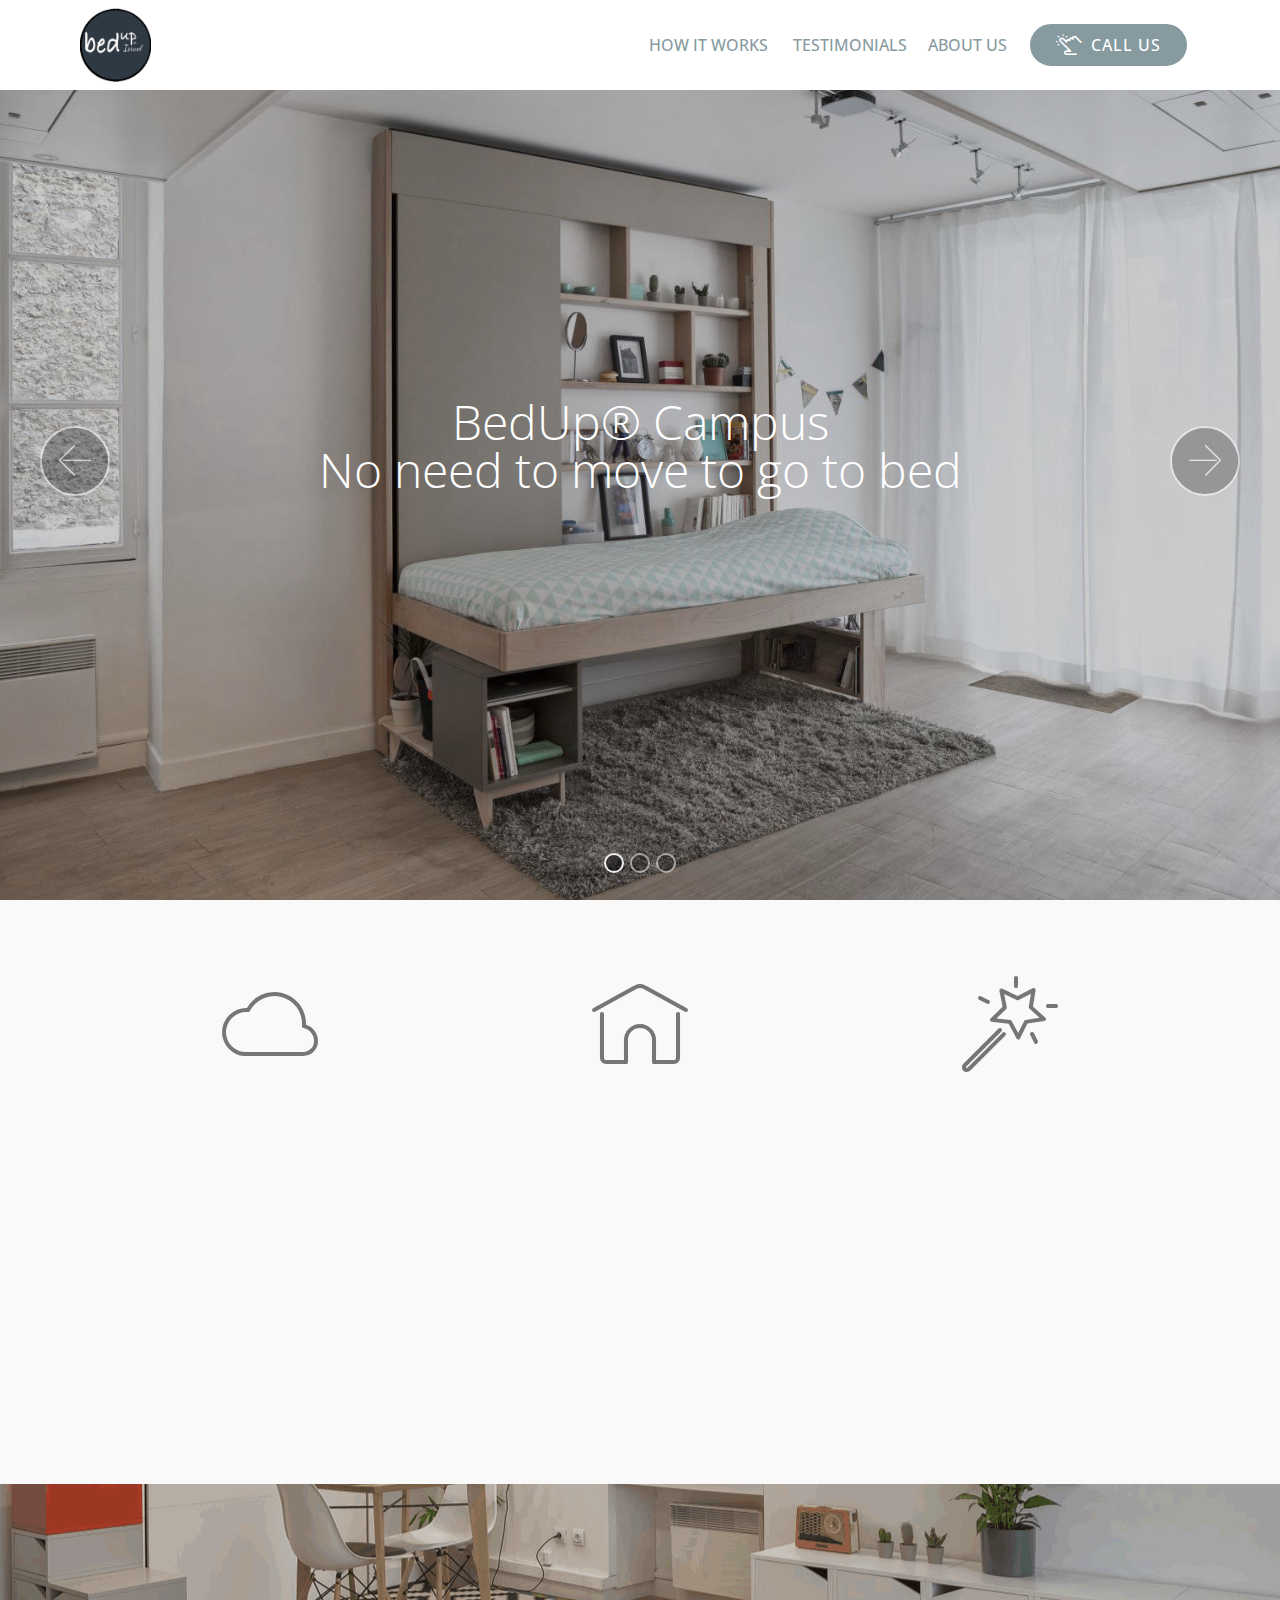
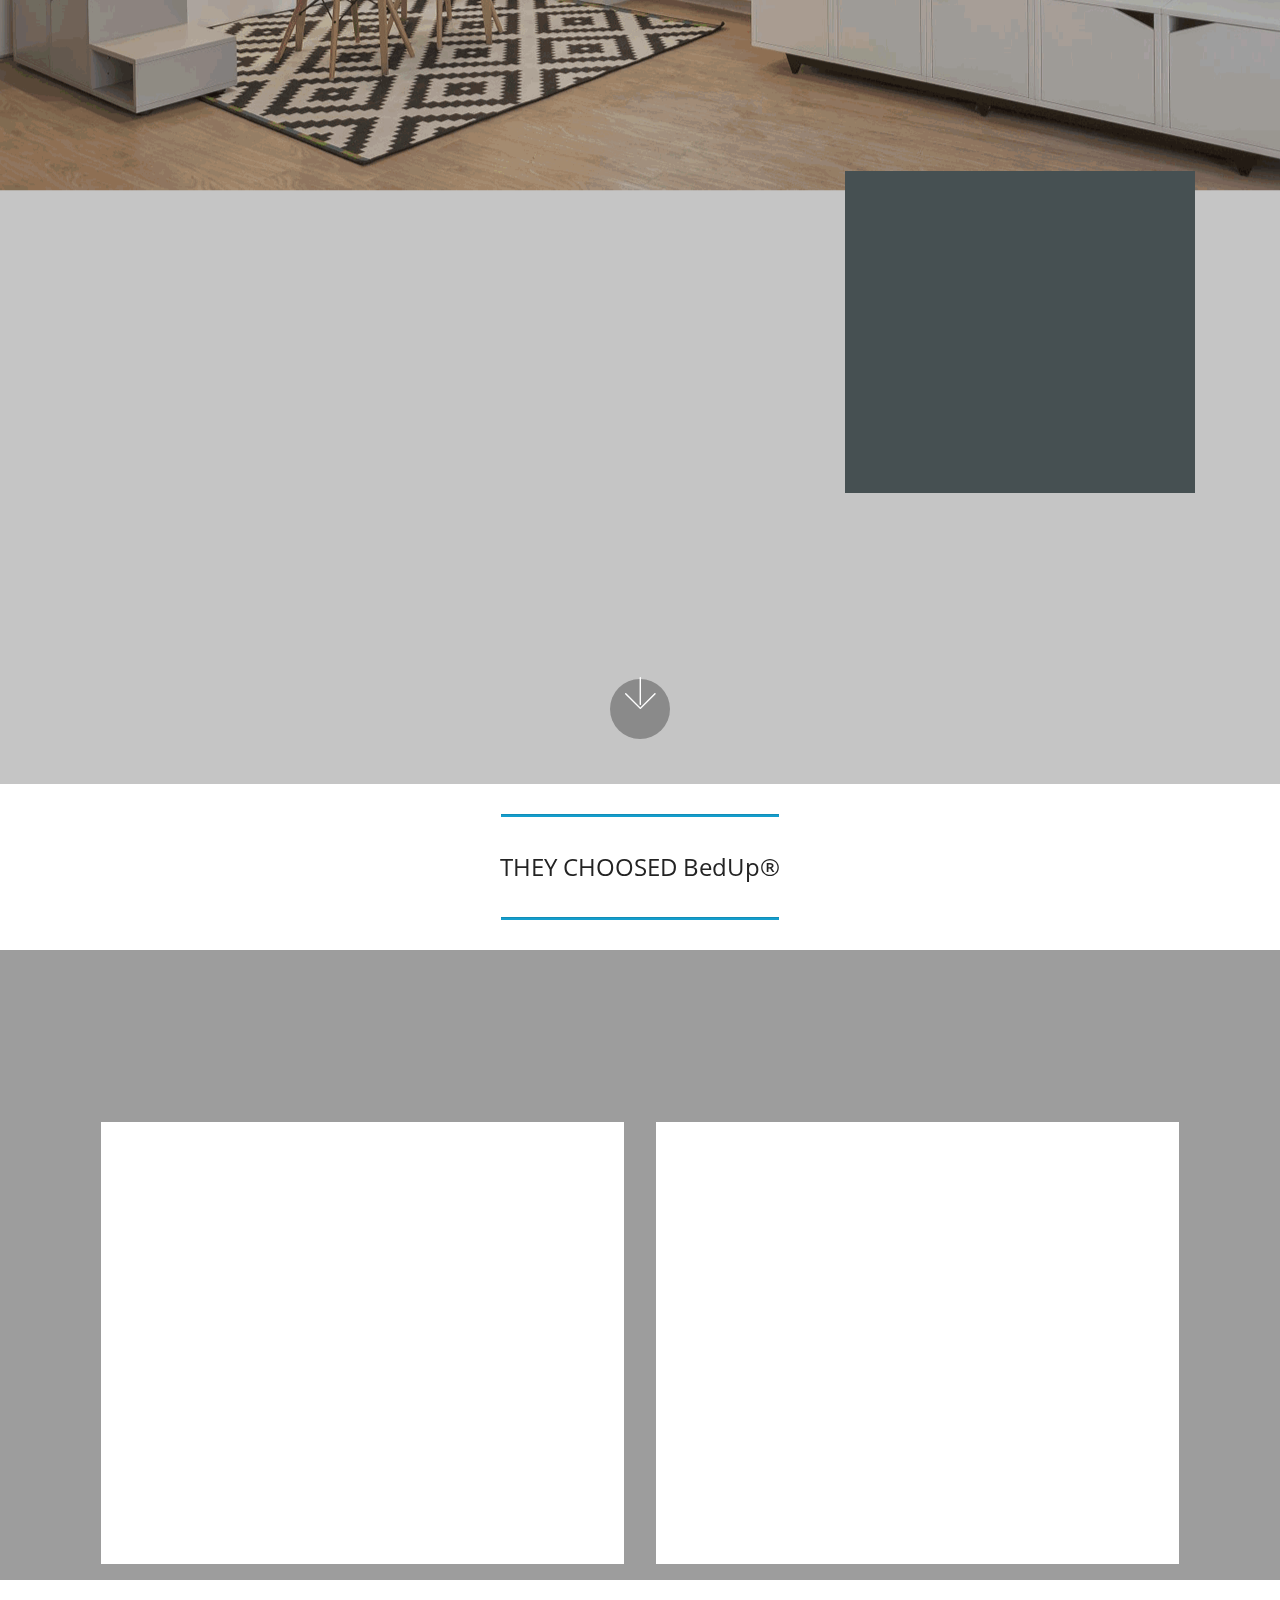
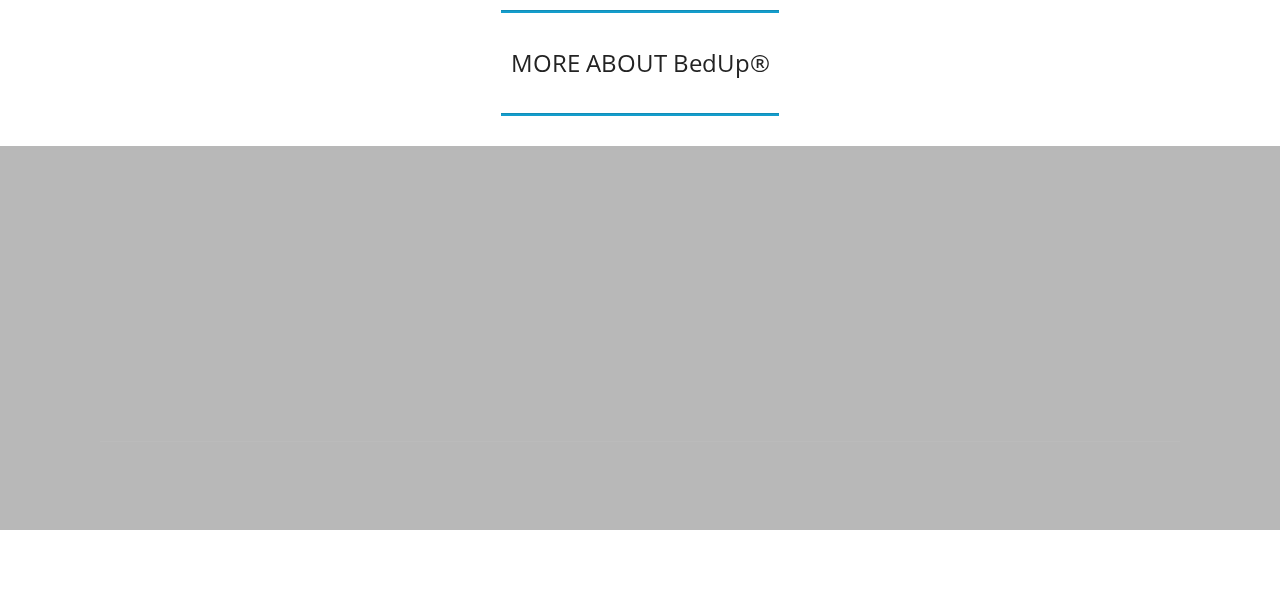
==== commit 15cecfbb: "create github pages" ====
--- a/index.html
+++ b/index.html
@@ -55,7 +55,7 @@
         <div class="collapse navbar-collapse" id="navbarSupportedContent">
             <ul class="navbar-nav nav-dropdown" data-app-modern-menu="true"><li class="nav-item">
                     <a class="nav-link link text-warning display-4" href="index.html#features1-2"><strong>&nbsp;</strong>HOW IT WORKS</a>
-                </li><li class="nav-item"><a class="nav-link link text-warning display-4" href="index.html#testimonials1-j">&nbsp;TESTIMONY</a></li><li class="nav-item">
+                </li><li class="nav-item"><a class="nav-link link text-warning display-4" href="index.html#testimonials1-j">&nbsp;TESTIMONIALS</a></li><li class="nav-item">
                     <a class="nav-link link text-warning display-4" href="index.html#footer1-f">ABOUT US</a>
                 </li></ul>
             <div class="navbar-buttons mbr-section-btn"><a class="btn btn-sm btn-warning display-4" href="tel:+972-52-553-5338"><span class="mbrib-touch mbr-iconfont mbr-iconfont-btn"></span>CALL US</a></div>
@@ -63,11 +63,11 @@
     </nav>
 </section>
 
-<section class="engine"><a href="https://mobirise.me/j">website templates</a></section><section class="carousel slide cid-qyXpGbetZZ" data-interval="false" id="slider1-g">
-
-    
-
-    <div class="full-screen"><div class="mbr-slider slide carousel" data-pause="true" data-keyboard="false" data-ride="carousel" data-interval="4000"><ol class="carousel-indicators"><li data-app-prevent-settings="" data-target="#slider1-g" class=" active" data-slide-to="0"></li><li data-app-prevent-settings="" data-target="#slider1-g" data-slide-to="1"></li><li data-app-prevent-settings="" data-target="#slider1-g" data-slide-to="2"></li></ol><div class="carousel-inner" role="listbox"><div class="carousel-item slider-fullscreen-image active" data-bg-video-slide="false" style="background-image: url(assets/images/slide-show-modele-campus-2-images-964x480.jpg);"><div class="container container-slide"><div class="image_wrapper"><div class="mbr-overlay" style="opacity: 0.1;"></div><img src="assets/images/slide-show-modele-campus-2-images-964x480.jpg"><div class="carousel-caption justify-content-center"><div class="col-10 align-center"><h2 class="mbr-fonts-style display-2">BedUp® Campus<br>No need to move to go to bed</h2></div></div></div></div></div><div class="carousel-item slider-fullscreen-image" data-bg-video-slide="false" style="background-image: url(assets/images/bedup-vision-02-email-1600x1067-1600x1067.jpg);"><div class="container container-slide"><div class="image_wrapper"><div class="mbr-overlay" style="opacity: 0.2;"></div><img src="assets/images/bedup-vision-02-email-1600x1067-1600x1067.jpg"><div class="carousel-caption justify-content-center"><div class="col-10 align-left"><h2 class="mbr-fonts-style display-2">BedUp® Vision<br>Elegant &amp; Functional&nbsp;</h2></div></div></div></div></div><div class="carousel-item slider-fullscreen-image" data-bg-video-slide="false" style="background-image: url(assets/images/bedup-cocoon-02-email-1600x1067-1600x1067.jpg);"><div class="container container-slide"><div class="image_wrapper"><div class="mbr-overlay" style="opacity: 0.2;"></div><img src="assets/images/bedup-cocoon-02-email-1600x1067-1600x1067.jpg"><div class="carousel-caption justify-content-center"><div class="col-10 align-right"><h2 class="mbr-fonts-style display-2">BedUp® Cocoon<br>Solutions for all budgets.</h2></div></div></div></div></div></div><a data-app-prevent-settings="" class="carousel-control carousel-control-prev" role="button" data-slide="prev" href="#slider1-g"><span aria-hidden="true" class="mbri-left mbr-iconfont"></span><span class="sr-only">Previous</span></a><a data-app-prevent-settings="" class="carousel-control carousel-control-next" role="button" data-slide="next" href="#slider1-g"><span aria-hidden="true" class="mbri-right mbr-iconfont"></span><span class="sr-only">Next</span></a></div></div>
+<section class="engine"><a href="https://mobirise.me/e">make a site for free</a></section><section class="carousel slide cid-qyXpGbetZZ" data-interval="false" id="slider1-g">
+
+    
+
+    <div class="full-screen"><div class="mbr-slider slide carousel" data-pause="true" data-keyboard="false" data-ride="carousel" data-interval="4000"><ol class="carousel-indicators"><li data-app-prevent-settings="" data-target="#slider1-g" class=" active" data-slide-to="0"></li><li data-app-prevent-settings="" data-target="#slider1-g" data-slide-to="1"></li><li data-app-prevent-settings="" data-target="#slider1-g" data-slide-to="2"></li></ol><div class="carousel-inner" role="listbox"><div class="carousel-item slider-fullscreen-image active" data-bg-video-slide="false" style="background-image: url(assets/images/bedup-campus-04-email-1600x1067-1600x1067.jpg);"><div class="container container-slide"><div class="image_wrapper"><div class="mbr-overlay" style="opacity: 0.2;"></div><img src="assets/images/bedup-campus-04-email-1600x1067-1600x1067.jpg"><div class="carousel-caption justify-content-center"><div class="col-10 align-center"><h2 class="mbr-fonts-style display-2">BedUp® Campus<br>No need to move to go to bed</h2></div></div></div></div></div><div class="carousel-item slider-fullscreen-image" data-bg-video-slide="false" style="background-image: url(assets/images/bedup-vision-02-email-1600x1067-1600x1067.jpg);"><div class="container container-slide"><div class="image_wrapper"><div class="mbr-overlay" style="opacity: 0.2;"></div><img src="assets/images/bedup-vision-02-email-1600x1067-1600x1067.jpg"><div class="carousel-caption justify-content-center"><div class="col-10 align-left"><h2 class="mbr-fonts-style display-2">BedUp® Vision<br>Elegant &amp; Functional&nbsp;</h2></div></div></div></div></div><div class="carousel-item slider-fullscreen-image" data-bg-video-slide="false" style="background-image: url(assets/images/bedup-cocoon-02-email-1600x1067-1600x1067.jpg);"><div class="container container-slide"><div class="image_wrapper"><div class="mbr-overlay" style="opacity: 0.2;"></div><img src="assets/images/bedup-cocoon-02-email-1600x1067-1600x1067.jpg"><div class="carousel-caption justify-content-center"><div class="col-10 align-right"><h2 class="mbr-fonts-style display-2">BedUp® Cocoon<br>Solutions for all budgets.</h2></div></div></div></div></div></div><a data-app-prevent-settings="" class="carousel-control carousel-control-prev" role="button" data-slide="prev" href="#slider1-g"><span aria-hidden="true" class="mbri-left mbr-iconfont"></span><span class="sr-only">Previous</span></a><a data-app-prevent-settings="" class="carousel-control carousel-control-next" role="button" data-slide="next" href="#slider1-g"><span aria-hidden="true" class="mbri-right mbr-iconfont"></span><span class="sr-only">Next</span></a></div></div>
 
 </section>
 
@@ -136,7 +136,7 @@
         <div class="media-container-column" data-form-type="formoid">
             <div data-form-alert="" hidden="" class="align-center">Nous vous recontactons prochainement !
 PLUS D'INFOS SUR  www.isolation-un-euro.fr</div>
-            <form class="mbr-form" action="https://mobirise.com/" method="post" data-form-title="Mobirise Form"><input type="hidden" name="email" data-form-email="true" value="CfRtjeeutrhJv86wYIVWPmLeldz/8xcSc7x/qYN0ddFpFnwfL9k3+61lI/CqlmNxFs+72KhmTk45+JEqfeawzqlY5ME/TgJ5o/F07piOPErLb3E+BjqH1Qu6mLkrcCFR" data-form-field="Email">
+            <form class="mbr-form" action="https://mobirise.com/" method="post" data-form-title="Mobirise Form"><input type="hidden" name="email" data-form-email="true" value="v7LgpX5euLP9nWb9WLcg91/XgnYipk4oqhwtlt0dRLi9+roSvTF4a1nm6FKrYrjVVDJPS/LL1WN5sq0K2dWZLWj9Ij4LYH0V++kcxwTFwYr9nb4R+V5C+np3nyBNOV85" data-form-field="Email">
                 <div data-for="name">
                     <div class="form-group">
                         <input type="text" class="form-control px-3" name="name" data-form-field="Name" placeholder="Nom" required="" id="name-header15-1">
@@ -209,7 +209,7 @@
                     </div>
                     <div class="card-footer">
                         <div class="mbr-author-name mbr-bold mbr-fonts-style display-7"></div>
-                        <small class="mbr-author-desc mbr-italic mbr-light mbr-fonts-style display-7">DECORATION MAGAZINE<br><strong>Meg Miller Co Design</strong><br>Paris<br></small>
+                        <small class="mbr-author-desc mbr-italic mbr-light mbr-fonts-style display-7">DECORATION MAGAZINE<br><strong>Caroline Dupuis</strong>&nbsp;<strong>&nbsp;Co Design</strong><br>Paris<br></small>
                     </div>
                 </div>
             </div>
@@ -269,7 +269,7 @@
                 </div>
             </div>
             <div class="col-12 col-md-3 mbr-fonts-style display-7">
-                <h5 class="pb-3">FIND US</h5>
+                <h5 class="pb-3"></h5>
                 <p class="mbr-text">POB 265<br>JERUSALEM<br><br><br>BEDUP ISRAEL<br>BEDUP &nbsp;GROUP<br><br></p>
             </div>
             <div class="col-12 col-md-3 mbr-fonts-style display-7">
